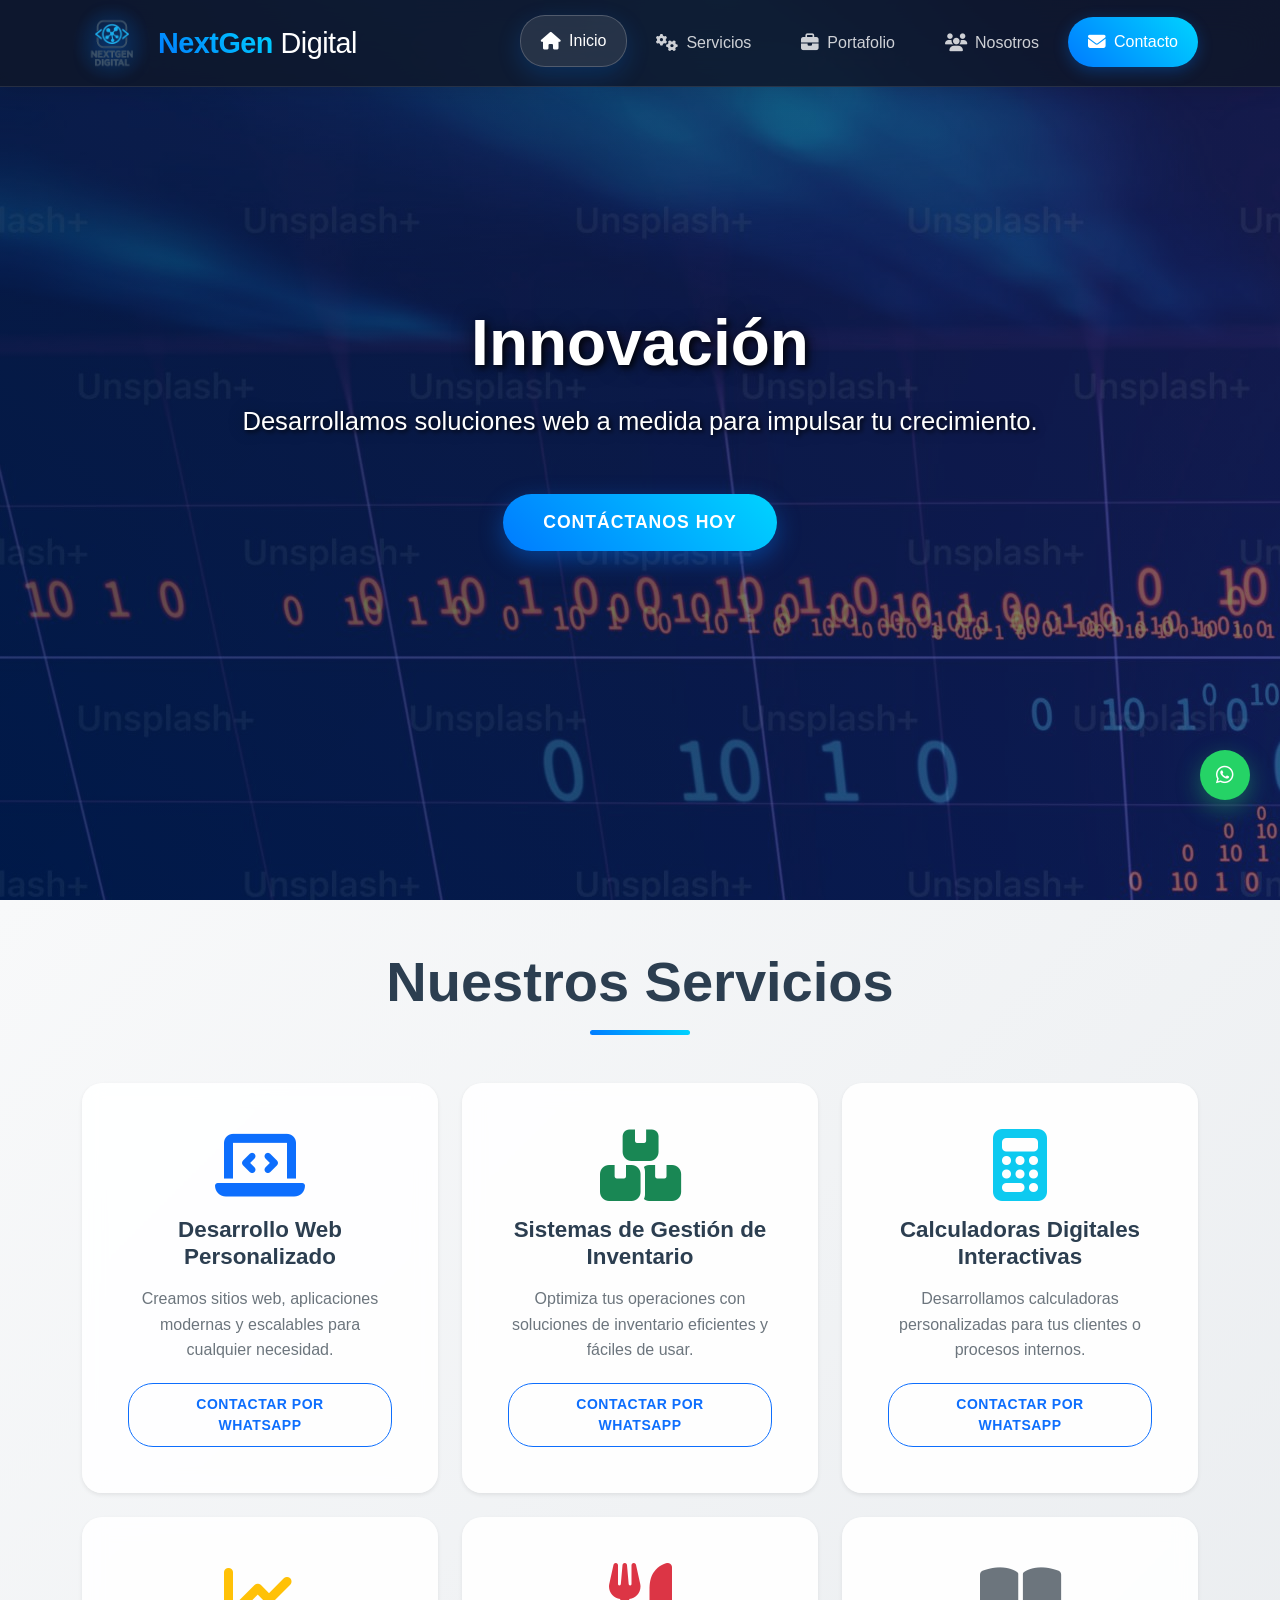
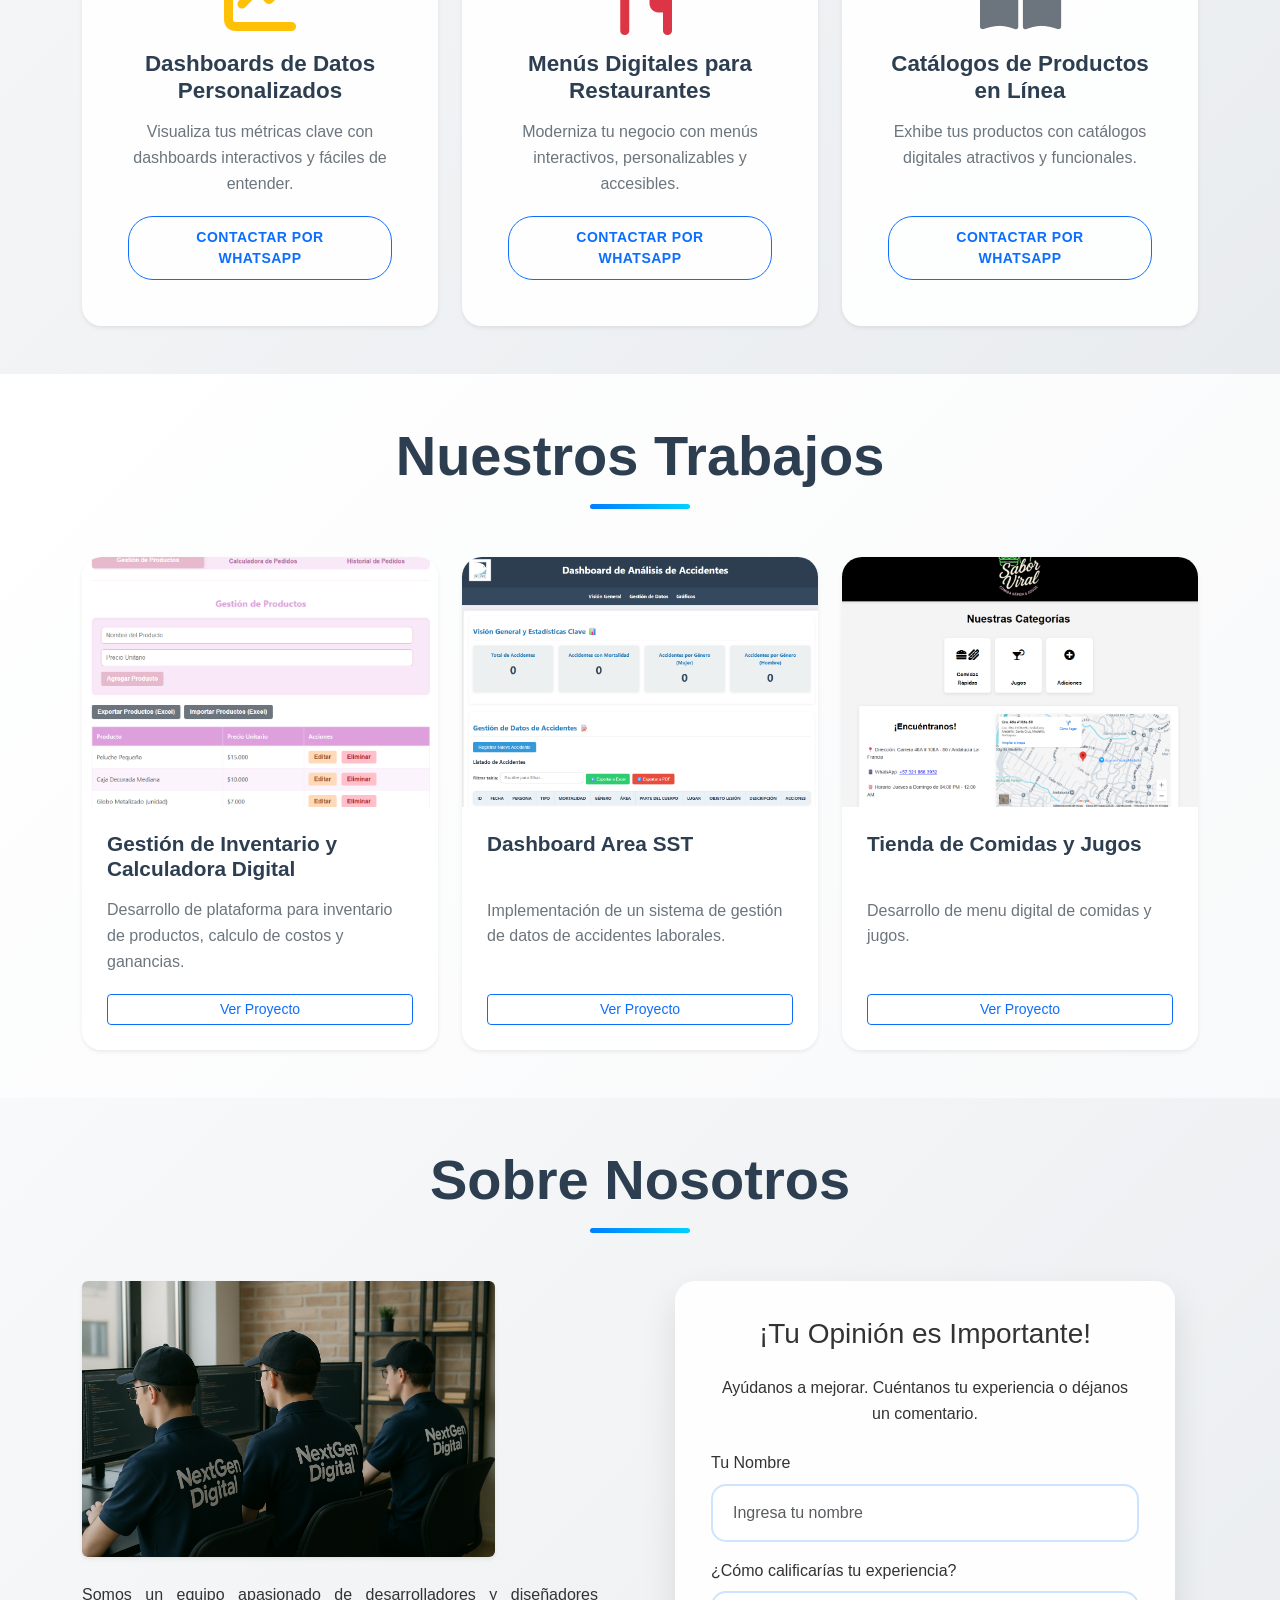
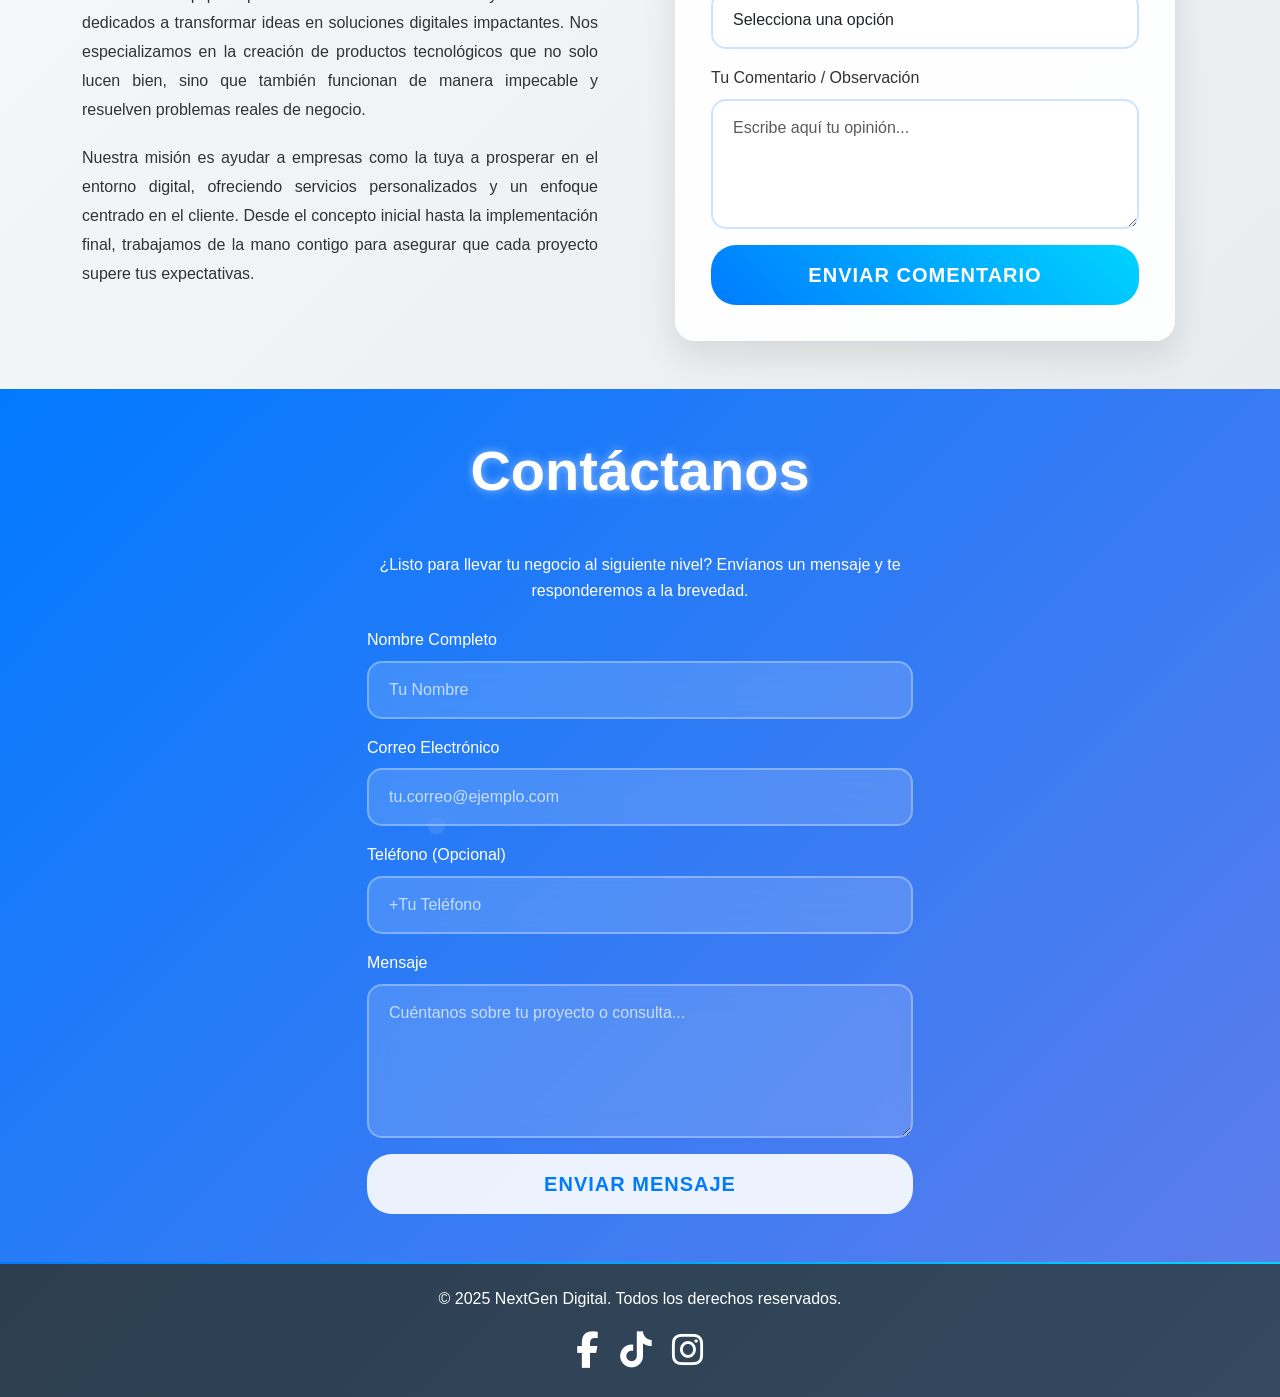
==== index.html @ f769430f "Initial commit: NEXTGEN DIGITAL website" ====
<!DOCTYPE html>
<html lang="es">
<head>
    <meta charset="UTF-8">
    <meta name="viewport" content="width=device-width, initial-scale=1.0">
    <title>NextGen Digital</title>
    <link rel="icon" href="images/favicon.jpg" type="image/png">
    <link href="https://cdn.jsdelivr.net/npm/bootstrap@5.3.3/dist/css/bootstrap.min.css" rel="stylesheet">
    <link rel="stylesheet" href="css/styles.css?v=1.3">
    <link rel="stylesheet" href="css/hero-fix.css">
    <link rel="stylesheet" href="https://cdnjs.cloudflare.com/ajax/libs/font-awesome/6.5.2/css/all.min.css">
</head>
<body>

    <!-- Preloader -->
    <div class="preloader" id="preloader">
        <div class="spinner"></div>
    </div>

    <!-- Botón flotante de WhatsApp -->
    <a href="https://wa.me/573003024889?text=Hola!%20Estoy%20interesado%20en%20adquirir%20un%20servicio." 
       class="whatsapp-float" target="_blank" title="Contáctanos por WhatsApp">
        <i class="fab fa-whatsapp"></i>
    </a>

    <button id="scrollToTopBtn" title="Ir arriba" class="btn btn-primary rounded-circle">
        <i class="fas fa-arrow-up"></i>
    </button>

    <!-- Navbar Mejorado -->
    <nav class="navbar navbar-expand-lg navbar-dark fixed-top" id="mainNavbar">
        <div class="container">
            <!-- Logo y Brand -->
            <a class="navbar-brand d-flex align-items-center" href="index.html">
                <div class="logo-container">
                    <img src="images/logo.png" alt="NextGen Digital" height="60" class="logo-img">
                    <div class="logo-glow"></div>
                </div>
                <span class="brand-text ms-3 d-none d-lg-block">
                    <span class="brand-primary">NextGen</span>
                    <span class="brand-secondary">Digital</span>
                </span>
            </a>

            <!-- Título móvil centrado -->
            <div class="navbar-brand-mobile d-lg-none">
                <span class="brand-text-mobile">
                    <span class="brand-primary">NextGen</span>
                    <span class="brand-secondary">Digital</span>
                </span>
            </div>

            <!-- Botón hamburguesa mejorado -->
            <button class="navbar-toggler custom-toggler" type="button" data-bs-toggle="collapse" data-bs-target="#navbarNav" aria-controls="navbarNav" aria-expanded="false" aria-label="Toggle navigation">
                <span class="toggler-icon top-bar"></span>
                <span class="toggler-icon middle-bar"></span>
                <span class="toggler-icon bottom-bar"></span>
            </button>

            <!-- Menú de navegación -->
            <div class="collapse navbar-collapse" id="navbarNav">
                <ul class="navbar-nav ms-auto">
                    <li class="nav-item">
                        <a class="nav-link nav-item-custom" href="#hero">
                            <i class="fas fa-home nav-icon"></i>
                            <span>Inicio</span>
                        </a>
                    </li>
                    <li class="nav-item">
                        <a class="nav-link nav-item-custom" href="#services">
                            <i class="fas fa-cogs nav-icon"></i>
                            <span>Servicios</span>
                        </a>
                    </li>
                    <li class="nav-item">
                        <a class="nav-link nav-item-custom" href="#portfolio">
                            <i class="fas fa-briefcase nav-icon"></i>
                            <span>Portafolio</span>
                        </a>
                    </li>
                    <li class="nav-item">
                        <a class="nav-link nav-item-custom" href="#about">
                            <i class="fas fa-users nav-icon"></i>
                            <span>Nosotros</span>
                        </a>
                    </li>
                    <li class="nav-item">
                        <a class="nav-link nav-item-custom contact-nav" href="#contact">
                            <i class="fas fa-envelope nav-icon"></i>
                            <span>Contacto</span>
                        </a>
                    </li>
                </ul>
            </div>
        </div>
    </nav>

    <section id="hero" class="hero-section d-flex align-items-center text-center text-white">
        <div class="container">
            <h1 class="display-3 fw-bold animate__animated animate__fadeInDown">Innovación Digital</h1>
            <p class="lead mt-3 animate__animated animate__fadeInUp">Desarrollamos soluciones web a medida para impulsar tu crecimiento.</p>
            <a href="https://wa.me/573003024889?text=Hola!%20Estoy%20interesado%20en%20adquirir%20un%20servicio." class="btn btn-primary btn-lg mt-4 animate__animated animate__zoomIn hero-contact-btn" target="_blank">Contáctanos Hoy</a>
        </div>
    </section>

    <section id="services" class="py-5">
        <div class="container">
            <h2 class="text-center mb-5 display-4 fw-bold">Nuestros Servicios</h2>
            <div class="row row-cols-1 row-cols-md-2 row-cols-lg-3 g-4">
                <div class="col">
                    <div class="card h-100 shadow-sm service-card text-center fade-in-up">
                        <div class="card-body">
                            <div class="service-content">
                                <i class="fas fa-laptop-code fa-4x text-primary mb-3 pulsing-icon"></i>
                                <h5 class="card-title">Desarrollo Web Personalizado</h5>
                                <p class="card-text">Creamos sitios web, aplicaciones modernas y escalables para cualquier necesidad.</p>
                            </div>
                            <a href="https://wa.me/573003024889?text=Hola!%20Estoy%20interesado%20en%20el%20servicio%20de%20Desarrollo%20Web%20Personalizado." class="btn btn-outline-primary btn-sm" target="_blank">Contactar por WhatsApp</a>
                        </div>
                    </div>
                </div>
                <div class="col">
                    <div class="card h-100 shadow-sm service-card text-center fade-in-up">
                        <div class="card-body">
                            <div class="service-content">
                                <i class="fas fa-boxes fa-4x text-success mb-3 pulsing-icon"></i>
                                <h5 class="card-title">Sistemas de Gestión de Inventario</h5>
                                <p class="card-text">Optimiza tus operaciones con soluciones de inventario eficientes y fáciles de usar.</p>
                            </div>
                            <a href="https://wa.me/573003024889?text=Hola!%20Estoy%20interesado%20en%20el%20servicio%20de%20Sistemas%20de%20Gestion%20de%20Inventario." class="btn btn-outline-primary btn-sm" target="_blank">Contactar por WhatsApp</a>
                        </div>
                    </div>
                </div>
                <div class="col">
                    <div class="card h-100 shadow-sm service-card text-center fade-in-up">
                        <div class="card-body">
                            <div class="service-content">
                                <i class="fas fa-calculator fa-4x text-info mb-3 pulsing-icon"></i>
                                <h5 class="card-title">Calculadoras Digitales Interactivas</h5>
                                <p class="card-text">Desarrollamos calculadoras personalizadas para tus clientes o procesos internos.</p>
                            </div>
                            <a href="https://wa.me/573003024889?text=Hola!%20Estoy%20interesado%20en%20el%20servicio%20de%20Calculadoras%20Digitales%20Interactivas." class="btn btn-outline-primary btn-sm" target="_blank">Contactar por WhatsApp</a>
                        </div>
                    </div>
                </div>
                <div class="col">
                    <div class="card h-100 shadow-sm service-card text-center fade-in-up">
                        <div class="card-body">
                            <div class="service-content">
                                <i class="fas fa-chart-line fa-4x text-warning mb-3 pulsing-icon"></i>
                                <h5 class="card-title">Dashboards de Datos Personalizados</h5>
                                <p class="card-text">Visualiza tus métricas clave con dashboards interactivos y fáciles de entender.</p>
                            </div>
                            <a href="https://wa.me/573003024889?text=Hola!%20Estoy%20interesado%20en%20el%20servicio%20de%20Dashboards%20de%20Datos%20Personalizados." class="btn btn-outline-primary btn-sm" target="_blank">Contactar por WhatsApp</a>
                        </div>
                    </div>
                </div>
                <div class="col">
                    <div class="card h-100 shadow-sm service-card text-center fade-in-up">
                        <div class="card-body">
                            <div class="service-content">
                                <i class="fas fa-utensils fa-4x text-danger mb-3 pulsing-icon"></i>
                                <h5 class="card-title">Menús Digitales para Restaurantes</h5>
                                <p class="card-text">Moderniza tu negocio con menús interactivos, personalizables y accesibles.</p>
                            </div>
                            <a href="https://wa.me/573003024889?text=Hola!%20Estoy%20interesado%20en%20el%20servicio%20de%20Menus%20Digitales%20para%20Restaurantes." class="btn btn-outline-primary btn-sm" target="_blank">Contactar por WhatsApp</a>
                        </div>
                    </div>
                </div>
                <div class="col">
                    <div class="card h-100 shadow-sm service-card text-center fade-in-up">
                        <div class="card-body">
                            <div class="service-content">
                                <i class="fas fa-book-open fa-4x text-secondary mb-3 pulsing-icon"></i>
                                <h5 class="card-title">Catálogos de Productos en Línea</h5>
                                <p class="card-text">Exhibe tus productos con catálogos digitales atractivos y funcionales.</p>
                            </div>
                            <a href="https://wa.me/573003024889?text=Hola!%20Estoy%20interesado%20en%20el%20servicio%20de%20Catalogos%20de%20Productos%20en%20Linea." class="btn btn-outline-primary btn-sm" target="_blank">Contactar por WhatsApp</a>
                        </div>
                    </div>
                </div>
            </div>
        </div>
    </section>

    <section id="portfolio" class="bg-light py-5">
        <div class="container">
            <h2 class="text-center mb-5 display-4 fw-bold">Nuestros Trabajos</h2>
            <div class="row row-cols-1 row-cols-md-2 row-cols-lg-3 g-4">
                <div class="col">
                    <div class="card portfolio-item shadow-sm fade-in-left">
                        <img src="images/portfolio-1.png" class="card-img-top" alt="Proyecto de Desarrollo Web">
                        <div class="card-body">
                            <h5 class="card-title">Gestión de Inventario y Calculadora Digital</h5>
                            <p class="card-text">Desarrollo de plataforma para inventario de productos, calculo de costos y ganancias.</p>
                            <a href="https://jhonvega270523.github.io/InventarioLaurel/" class="btn btn-outline-primary btn-sm" target="_blank">Ver Proyecto</a>
                        </div>
                    </div>
                </div>
                <div class="col">
                    <div class="card portfolio-item shadow-sm fade-in-up">
                        <img src="images/portfolio-2.png" class="card-img-top" alt="Sistema de Inventario">
                        <div class="card-body">
                            <h5 class="card-title">Dashboard Area SST</h5>
                            <p class="card-text">Implementación de un sistema de gestión de datos de accidentes laborales.</p>
                            <a href="https://jhonvega270523.github.io/DashboardSST/" class="btn btn-outline-primary btn-sm" target="_blank">Ver Proyecto</a>
                        </div>
                    </div>
                </div>
                <div class="col">
                    <div class="card portfolio-item shadow-sm fade-in-right">
                        <img src="images/portfolio-3.png" class="card-img-top" alt="Dashboard de Ventas">
                        <div class="card-body">
                            <h5 class="card-title">Tienda de Comidas y Jugos</h5>
                            <p class="card-text">Desarrollo de menu digital de comidas y jugos.</p>
                            <a href="https://jhonvega270523.github.io/SaborViral/" class="btn btn-outline-primary btn-sm" target="_blank">Ver Proyecto</a>
                        </div>
                    </div>
                </div>
            </div>
        </div>
    </section>

    <section id="about" class="py-5">
        <div class="container">
            <h2 class="text-center mb-5 display-4 fw-bold">Sobre Nosotros</h2>
            <div class="row">
                <div class="col-lg-6 mb-4 mb-lg-0">
                    <div class="about-content-wrapper text-center text-lg-start fade-in-left">
                        <img src="images/about-us.png" class="img-fluid rounded shadow-sm mb-4 about-image hover-scale" alt="Equipo de trabajo">
                        <p class="text-justify">Somos un equipo apasionado de desarrolladores y diseñadores dedicados a transformar ideas en soluciones digitales impactantes. Nos especializamos en la creación de productos tecnológicos que no solo lucen bien, sino que también funcionan de manera impecable y resuelven problemas reales de negocio.</p>
                        <p class="text-justify">Nuestra misión es ayudar a empresas como la tuya a prosperar en el entorno digital, ofreciendo servicios personalizados y un enfoque centrado en el cliente. Desde el concepto inicial hasta la implementación final, trabajamos de la mano contigo para asegurar que cada proyecto supere tus expectativas.</p>
                    </div>
                </div>

                <div class="col-lg-6">
                    <div class="comment-form-wrapper fade-in-right">
                        <h3 class="text-center mb-4">¡Tu Opinión es Importante!</h3>
                        <p class="text-center mb-4">Ayúdanos a mejorar. Cuéntanos tu experiencia o déjanos un comentario.</p>
                        <form action="https://formspree.io/f/xdkdnjza" method="POST" class="comment-form-about">
                            <div class="mb-3">
                                <label for="name-comment" class="form-label">Tu Nombre</label>
                                <input type="text" class="form-control" id="name-comment" name="Nombre" placeholder="Ingresa tu nombre" required>
                            </div>
                            <div class="mb-3">
                                <label for="rating" class="form-label">¿Cómo calificarías tu experiencia?</label>
                                <select class="form-select" id="rating" name="Calificación" required>
                                    <option value="">Selecciona una opción</option>
                                    <option value="Excelente">Excelente</option>
                                    <option value="Regular">Regular</option>
                                    <option value="Malo">Malo</option>
                                </select>
                            </div>
                            <div class="mb-3">
                                <label for="comment" class="form-label">Tu Comentario / Observación</label>
                                <textarea class="form-control" id="comment" name="Comentario" rows="4" placeholder="Escribe aquí tu opinión..." required></textarea>
                            </div>
                            <div class="d-grid gap-2">
                                <button type="submit" class="btn btn-primary btn-lg">Enviar Comentario</button>
                            </div>
                        </form>
                    </div>
                </div>
            </div>
        </div>
    </section>

    <section id="contact" class="py-5 bg-primary text-white">
        <div class="container">
            <h1 class="text-center mb-5 display-4 fw-bold animated-contact-title">Contáctanos</h1>
            <div class="row justify-content-center">
                <div class="col-md-8 col-lg-6">
                    <p class="text-center mb-4">¿Listo para llevar tu negocio al siguiente nivel? Envíanos un mensaje y te responderemos a la brevedad.</p>
                    <form action="https://formspree.io/f/xdkdnjza" method="POST">
                        <div class="mb-3">
                            <label for="name" class="form-label">Nombre Completo</label>
                            <input type="text" class="form-control" id="name" name="name" placeholder="Tu Nombre" required>
                        </div>
                        <div class="mb-3">
                            <label for="email" class="form-label">Correo Electrónico</label>
                            <input type="email" class="form-control" id="email" name="email" placeholder="tu.correo@ejemplo.com" required>
                        </div>
                        <div class="mb-3">
                            <label for="phone" class="form-label">Teléfono (Opcional)</label>
                            <input type="tel" class="form-control" id="phone" name="phone" placeholder="+Tu Teléfono">
                        </div>
                        <div class="mb-3">
                            <label for="message" class="form-label">Mensaje</label>
                            <textarea class="form-control" id="message" name="message" rows="5" placeholder="Cuéntanos sobre tu proyecto o consulta..." required></textarea>
                        </div>
                        <input type="hidden" name="_next" value="http://127.0.0.1:5500/EMPRESA/index.html?reset=true">
                        <div class="d-grid gap-2">
                            <button type="submit" class="btn btn-light btn-lg">Enviar Mensaje</button>
                        </div>
                    </form>
                </div>
            </div>
        </div>
    </section>

    <footer class="bg-dark text-white py-4">
        <div class="container text-center">
            <p>&copy; 2025 NextGen Digital. Todos los derechos reservados.</p>
            <div class="social-icons mt-3">
                <a href="index.html" class="text-white mx-2"><i class="fab fa-facebook-f fa-lg"></i></a>
                <a href="index.html" class="text-white mx-2"><i class="fab fa-tiktok fa-lg"></i></a>
                <a href="index.html" class="text-white mx-2"><i class="fab fa-instagram fa-lg"></i></a>
            </div>
        </div>
    </footer>

    <script src="https://cdn.jsdelivr.net/npm/bootstrap@5.3.3/dist/js/bootstrap.bundle.min.js"></script>
    <script src="js/script.js"></script>
    <script src="js/hero-fix.js"></script>
</body>
</html>
---- css/styles.css ----
/* ===== RESET Y CONFIGURACIÓN BASE ===== */
* {
    margin: 0;
    padding: 0;
    box-sizing: border-box;
}

body {
    font-family: 'Segoe UI', Roboto, 'Helvetica Neue', Arial, sans-serif;
    line-height: 1.6;
    color: #333;
    overflow-x: hidden;
    background: linear-gradient(135deg, #667eea 0%, #764ba2 100%);
    min-height: 100vh;
}

html {
    scroll-padding-top: 90px;
    scroll-behavior: smooth;
}

/* ===== PRELOADER ===== */
.preloader {
    position: fixed;
    top: 0;
    left: 0;
    width: 100%;
    height: 100%;
    background: #ffffff;
    display: flex;
    justify-content: center;
    align-items: center;
    z-index: 9999;
    transition: opacity 0.5s ease-out;
}

.preloader.hidden {
    opacity: 0;
    pointer-events: none;
}

.spinner {
    width: 50px;
    height: 50px;
    border: 3px solid rgba(0, 123, 255, 0.3);
    border-top: 3px solid #007bff;
    border-radius: 50%;
    animation: spin 1s linear infinite;
}

@keyframes spin {
    0% { transform: rotate(0deg); }
    100% { transform: rotate(360deg); }
}

/* ===== NAVBAR MEJORADO Y MODERNO ===== */
#mainNavbar {
    background: rgba(15, 23, 42, 0.85) !important;
    backdrop-filter: blur(20px);
    border-bottom: 1px solid rgba(255, 255, 255, 0.1);
    transition: all 0.4s cubic-bezier(0.4, 0, 0.2, 1);
    min-height: 80px;
    padding: 0.5rem 0;
    box-shadow: 0 4px 20px rgba(0, 0, 0, 0.1);
}

#mainNavbar.navbar-scrolled {
    background: rgba(15, 23, 42, 0.95) !important;
    box-shadow: 0 8px 32px rgba(0, 0, 0, 0.2);
    backdrop-filter: blur(25px);
}

/* Logo Container */
.logo-container {
    position: relative;
    display: inline-block;
}

.logo-img {
    position: relative;
    z-index: 2;
    transition: all 0.3s ease;
    filter: drop-shadow(0 0 10px rgba(0, 123, 255, 0.3));
}

.logo-glow {
    position: absolute;
    top: 50%;
    left: 50%;
    transform: translate(-50%, -50%);
    width: 80px;
    height: 80px;
    background: radial-gradient(circle, rgba(0, 123, 255, 0.2) 0%, transparent 70%);
    border-radius: 50%;
    animation: logo-pulse 3s ease-in-out infinite;
    z-index: 1;
}

@keyframes logo-pulse {
    0%, 100% { 
        transform: translate(-50%, -50%) scale(1);
        opacity: 0.5;
    }
    50% { 
        transform: translate(-50%, -50%) scale(1.2);
        opacity: 0.8;
    }
}

/* Brand Text */
.brand-text {
    font-weight: 700;
    font-size: 1.8rem;
    letter-spacing: -0.5px;
}

.brand-primary {
    background: linear-gradient(45deg, #007bff, #00d4ff);
    -webkit-background-clip: text;
    -webkit-text-fill-color: transparent;
    background-clip: text;
}

.brand-secondary {
    color: #ffffff;
    font-weight: 400;
}

/* Mobile Brand */
.navbar-brand-mobile {
    position: absolute;
    left: 50%;
    top: 50%;
    transform: translate(-50%, -50%);
    z-index: 1;
}

.brand-text-mobile {
    font-weight: 700;
    font-size: 1.5rem;
    letter-spacing: -0.5px;
}

/* Custom Toggler */
.custom-toggler {
    border: none;
    padding: 0;
    width: 30px;
    height: 30px;
    position: relative;
    background: transparent;
    transition: all 0.3s ease;
}

.custom-toggler:focus {
    box-shadow: none;
    outline: none;
}

.toggler-icon {
    display: block;
    width: 100%;
    height: 3px;
    background: linear-gradient(45deg, #007bff, #00d4ff);
    border-radius: 2px;
    transition: all 0.3s ease;
    position: absolute;
    left: 0;
}

.top-bar {
    top: 0;
}

.middle-bar {
    top: 50%;
    transform: translateY(-50%);
}

.bottom-bar {
    bottom: 0;
}

.custom-toggler[aria-expanded="true"] .top-bar {
    transform: rotate(45deg);
    top: 50%;
}

.custom-toggler[aria-expanded="true"] .middle-bar {
    opacity: 0;
}

.custom-toggler[aria-expanded="true"] .bottom-bar {
    transform: rotate(-45deg);
    bottom: 50%;
}

/* Navigation Items */
.navbar-nav {
    gap: 0.5rem;
}

.nav-item-custom {
    display: flex;
    align-items: center;
    gap: 0.5rem;
    color: rgba(255, 255, 255, 0.8) !important;
    font-weight: 500;
    font-size: 1rem;
    padding: 0.75rem 1.25rem !important;
    border-radius: 25px;
    transition: all 0.3s cubic-bezier(0.4, 0, 0.2, 1);
    position: relative;
    overflow: hidden;
    text-decoration: none;
    border: 1px solid transparent;
}

.nav-item-custom::before {
    content: '';
    position: absolute;
    top: 0;
    left: -100%;
    width: 100%;
    height: 100%;
    background: linear-gradient(90deg, transparent, rgba(255, 255, 255, 0.1), transparent);
    transition: left 0.5s ease;
    border-radius: 25px;
}

.nav-item-custom:hover::before {
    left: 100%;
}

.nav-item-custom:hover,
.nav-item-custom.active {
    color: #ffffff !important;
    background: rgba(255, 255, 255, 0.1);
    border-color: rgba(255, 255, 255, 0.2);
    transform: translateY(-2px);
    box-shadow: 0 8px 25px rgba(0, 123, 255, 0.2);
}

.nav-icon {
    font-size: 1.1rem;
    transition: all 0.3s ease;
}

.nav-item-custom:hover .nav-icon {
    transform: scale(1.1);
    color: #00d4ff;
}

/* Contact Nav Special */
.contact-nav {
    background: linear-gradient(45deg, #007bff, #00d4ff);
    color: white !important;
    border: none;
    box-shadow: 0 4px 15px rgba(0, 123, 255, 0.3);
}

.contact-nav:hover {
    background: linear-gradient(45deg, #0056b3, #00b3d4) !important;
    transform: translateY(-3px) !important;
    box-shadow: 0 8px 25px rgba(0, 123, 255, 0.4) !important;
}

.contact-nav .nav-icon {
    color: white;
}

/* ===== HERO SECTION CON IMAGEN DE FONDO ===== */
.hero-section {
    min-height: 100vh;
    background: linear-gradient(135deg, rgba(0, 0, 0, 0.6), rgba(0, 0, 0, 0.4)), 
                url('../images/hero-bg-test.jpg');
    background-size: cover;
    background-position: center;
    background-repeat: no-repeat;
    background-attachment: fixed;
    color: white;
    position: relative;
    padding-top: 56px;
    display: flex;
    align-items: center;
    justify-content: center;
    text-align: center;
    overflow: hidden;
}

.hero-section::before {
    content: '';
    position: absolute;
    top: 0;
    left: 0;
    right: 0;
    bottom: 0;
    background: linear-gradient(45deg, rgba(0, 123, 255, 0.2), rgba(102, 126, 234, 0.2));
    animation: hero-glow 4s ease-in-out infinite alternate;
}

@keyframes hero-glow {
    0% { opacity: 0.2; }
    100% { opacity: 0.5; }
}

.hero-section .container {
    position: relative;
    z-index: 2;
    max-width: 900px;
    margin: 0 auto;
    padding: 0 2rem;
}

.hero-section h1 {
    font-size: 4rem;
    font-weight: 800;
    margin-bottom: 20px;
    text-shadow: 3px 3px 6px rgba(0, 0, 0, 0.8), 0 0 20px rgba(0, 0, 0, 0.5);
    animation: fadeInUp 1s ease-out;
    line-height: 1.2;
}

.hero-section p.lead {
    font-size: 1.6rem;
    max-width: 800px;
    margin: 0 auto 30px auto;
    text-shadow: 2px 2px 4px rgba(0, 0, 0, 0.8), 0 0 15px rgba(0, 0, 0, 0.4);
    animation: fadeInUp 1s ease-out 0.3s both;
    line-height: 1.5;
}

.hero-contact-btn {
    background: linear-gradient(45deg, #007bff, #00d4ff);
    border: none;
    padding: 15px 40px;
    border-radius: 50px;
    font-weight: 600;
    font-size: 1.1rem;
    text-transform: uppercase;
    letter-spacing: 1px;
    box-shadow: 0 8px 25px rgba(0, 123, 255, 0.4);
    transition: all 0.3s cubic-bezier(0.4, 0, 0.2, 1);
    animation: fadeInUp 1s ease-out 0.6s both;
}

.hero-contact-btn:hover {
    transform: translateY(-3px) scale(1.05);
    box-shadow: 0 15px 35px rgba(0, 123, 255, 0.6);
    background: linear-gradient(45deg, #0056b3, #00b3d4);
}

/* ===== ANIMACIONES DE ENTRADA ===== */
@keyframes fadeInUp {
    from {
        opacity: 0;
        transform: translateY(30px);
    }
    to {
        opacity: 1;
        transform: translateY(0);
    }
}

@keyframes fadeInLeft {
    from {
        opacity: 0;
        transform: translateX(-30px);
    }
    to {
        opacity: 1;
        transform: translateX(0);
    }
}

@keyframes fadeInRight {
    from {
        opacity: 0;
        transform: translateX(30px);
    }
    to {
        opacity: 1;
        transform: translateX(0);
    }
}

/* ===== SECTIONS GENERICAS MEJORADAS ===== */
section {
    padding: 100px 0;
    position: relative;
}

section:nth-child(even) {
    background: linear-gradient(135deg, #f8f9fa 0%, #e9ecef 100%);
}

section:nth-child(odd) {
    background: linear-gradient(135deg, #ffffff 0%, #f8f9fa 100%);
}

h2 {
    font-size: 3rem;
    font-weight: 800;
    position: relative;
    padding-bottom: 20px;
    margin-bottom: 60px;
    color: #2c3e50;
    text-align: center;
}

h2::after {
    content: '';
    position: absolute;
    left: 50%;
    bottom: 0;
    transform: translateX(-50%);
    width: 100px;
    height: 5px;
    background: linear-gradient(45deg, #007bff, #00d4ff);
    border-radius: 3px;
    animation: line-expand 2s ease-in-out infinite alternate;
}

@keyframes line-expand {
    0% { width: 50px; opacity: 0.7; }
    100% { width: 150px; opacity: 1; }
}

/* ===== SERVICIOS CON GLASSMORPHISM ===== */
.service-card {
    border: none;
    border-radius: 20px;
    background: rgba(255, 255, 255, 0.9);
    backdrop-filter: blur(10px);
    box-shadow: 0 8px 32px rgba(0, 0, 0, 0.1);
    transition: all 0.4s cubic-bezier(0.4, 0, 0.2, 1);
    cursor: pointer;
    padding: 30px;
    display: flex;
    flex-direction: column;
    justify-content: space-between;
    align-items: center;
    height: 100%;
    min-height: 380px;
    text-align: center;
    position: relative;
    overflow: hidden;
}

.service-card::before {
    content: '';
    position: absolute;
    top: 0;
    left: -100%;
    width: 100%;
    height: 100%;
    background: linear-gradient(90deg, transparent, rgba(255, 255, 255, 0.4), transparent);
    transition: left 0.6s ease;
}

.service-card:hover::before {
    left: 100%;
}

.service-card:hover {
    transform: translateY(-15px) scale(1.02);
    box-shadow: 0 20px 40px rgba(0, 0, 0, 0.15);
    background: rgba(255, 255, 255, 0.95);
}

.service-card i {
    font-size: 4.5rem;
    margin-bottom: 25px;
    transition: all 0.3s ease;
    position: relative;
    z-index: 1;
}

.service-card:hover i {
    transform: scale(1.1) rotate(5deg);
}

.service-card .pulsing-icon {
    animation: pulse-glow 2s infinite ease-in-out;
}

@keyframes pulse-glow {
    0% {
        transform: scale(1);
        filter: drop-shadow(0 0 5px currentColor);
    }
    50% {
        transform: scale(1.05);
        filter: drop-shadow(0 0 20px currentColor);
    }
    100% {
        transform: scale(1);
        filter: drop-shadow(0 0 5px currentColor);
    }
}

.service-card .card-title {
    font-size: 1.4rem;
    font-weight: 700;
    margin-bottom: 15px;
    color: #2c3e50;
}

.service-card .card-text {
    color: #6c757d;
    line-height: 1.6;
    margin-bottom: 20px;
}

.service-card .card-body {
    display: flex;
    flex-direction: column;
    height: 100%;
    justify-content: space-between;
}

.service-content {
    flex-grow: 1;
    display: flex;
    flex-direction: column;
    justify-content: flex-start;
}

.service-card .btn {
    border-radius: 25px;
    padding: 10px 25px;
    font-weight: 600;
    text-transform: uppercase;
    letter-spacing: 0.5px;
    transition: all 0.3s ease;
    position: relative;
    overflow: hidden;
    margin-top: auto;
    align-self: center;
    width: fit-content;
}

.service-card .btn::before {
    content: '';
    position: absolute;
    top: 0;
    left: -100%;
    width: 100%;
    height: 100%;
    background: linear-gradient(90deg, transparent, rgba(255, 255, 255, 0.3), transparent);
    transition: left 0.5s ease;
}

.service-card .btn:hover::before {
    left: 100%;
}

/* ===== PORTFOLIO MEJORADO ===== */
.portfolio-item {
    border: none;
    border-radius: 20px;
    overflow: hidden;
    background: rgba(255, 255, 255, 0.9);
    backdrop-filter: blur(10px);
    box-shadow: 0 8px 32px rgba(0, 0, 0, 0.1);
    transition: all 0.4s cubic-bezier(0.4, 0, 0.2, 1);
    display: flex;
    flex-direction: column;
    justify-content: space-between;
    height: 100%;
    min-height: 450px;
    position: relative;
}

.portfolio-item:hover {
    transform: translateY(-10px) scale(1.02);
    box-shadow: 0 20px 40px rgba(0, 0, 0, 0.15);
}

.portfolio-item img {
    width: 100%;
    height: 250px;
    object-fit: cover;
    transition: all 0.4s ease;
}

.portfolio-item:hover img {
    transform: scale(1.1);
}

.portfolio-item .card-body {
    padding: 25px;
    flex-grow: 1;
    display: flex;
    flex-direction: column;
    justify-content: space-between;
    background: rgba(255, 255, 255, 0.95);
}

.portfolio-item .card-title {
    font-size: 1.3rem;
    font-weight: 700;
    color: #2c3e50;
    margin-bottom: 15px;
}

.portfolio-item .card-text {
    color: #6c757d;
    line-height: 1.6;
    margin-bottom: 20px;
}

/* ===== ABOUT SECTION MEJORADA ===== */
.about-content-wrapper {
    display: flex;
    flex-direction: column;
    align-items: flex-start;
    height: 100%;
    padding-right: 30px;
}

.about-image {
    max-width: 80%;
    height: auto;
    margin-bottom: 30px;
    border-radius: 20px;
    box-shadow: 0 15px 35px rgba(0, 0, 0, 0.1);
    transition: all 0.3s ease;
}

.about-image:hover {
    transform: scale(1.05);
    box-shadow: 0 20px 40px rgba(0, 0, 0, 0.15);
}

.about-content-wrapper p {
    text-align: justify;
    margin-bottom: 20px;
    line-height: 1.8;
}

.comment-form-wrapper {
    background: rgba(255, 255, 255, 0.9);
    backdrop-filter: blur(15px);
    padding: 35px;
    border-radius: 20px;
    box-shadow: 0 15px 35px rgba(0, 0, 0, 0.1);
    height: 100%;
    max-width: 500px;
    margin-left: auto;
    margin-right: auto;
    border: 1px solid rgba(255, 255, 255, 0.2);
}

.comment-form-about .form-control,
.comment-form-about .form-select {
    border: 2px solid rgba(0, 123, 255, 0.2);
    border-radius: 15px;
    padding: 15px 20px;
    background: rgba(255, 255, 255, 0.8);
    transition: all 0.3s ease;
}

.comment-form-about .form-control:focus,
.comment-form-about .form-select:focus {
    border-color: #007bff;
    box-shadow: 0 0 0 0.25rem rgba(0, 123, 255, 0.25);
    background: rgba(255, 255, 255, 0.95);
    transform: translateY(-2px);
}

.comment-form-about .btn-primary {
    background: linear-gradient(45deg, #007bff, #00d4ff);
    border: none;
    border-radius: 25px;
    padding: 15px 30px;
    font-weight: 600;
    text-transform: uppercase;
    letter-spacing: 1px;
    transition: all 0.3s ease;
}

.comment-form-about .btn-primary:hover {
    transform: translateY(-3px);
    box-shadow: 0 10px 25px rgba(0, 123, 255, 0.4);
}

/* ===== CONTACT SECTION MEJORADA ===== */
#contact {
    background: linear-gradient(135deg, rgba(0, 123, 255, 0.9), rgba(102, 126, 234, 0.9)), 
                url('../images/contact-bg.jpg') no-repeat center center/cover;
    color: white;
    position: relative;
    overflow: hidden;
}

#contact::before {
    content: '';
    position: absolute;
    top: 0;
    left: 0;
    right: 0;
    bottom: 0;
    background: url('data:image/svg+xml,<svg xmlns="http://www.w3.org/2000/svg" viewBox="0 0 100 100"><defs><pattern id="grain" width="100" height="100" patternUnits="userSpaceOnUse"><circle cx="50" cy="50" r="1" fill="white" opacity="0.1"/></pattern></defs><rect width="100" height="100" fill="url(%23grain)"/></svg>');
    animation: float 20s ease-in-out infinite;
}

@keyframes float {
    0%, 100% { transform: translateY(0px); }
    50% { transform: translateY(-20px); }
}

#contact .animated-contact-title {
    animation: glow-text 2s ease-in-out infinite alternate;
    text-shadow: 0 0 10px rgba(255, 255, 255, 0.5);
}

@keyframes glow-text {
    0% { text-shadow: 0 0 10px rgba(255, 255, 255, 0.5); }
    100% { text-shadow: 0 0 20px rgba(255, 255, 255, 0.8), 0 0 30px rgba(255, 255, 255, 0.6); }
}

#contact .form-control {
    background: rgba(255, 255, 255, 0.15);
    border: 2px solid rgba(255, 255, 255, 0.3);
    border-radius: 15px;
    color: white;
    padding: 15px 20px;
    backdrop-filter: blur(10px);
    transition: all 0.3s ease;
}

#contact .form-control::placeholder {
    color: rgba(255, 255, 255, 0.7);
}

#contact .form-control:focus {
    background: rgba(255, 255, 255, 0.25);
    border-color: white;
    box-shadow: 0 0 0 0.25rem rgba(255, 255, 255, 0.25);
    transform: translateY(-2px);
}

#contact .btn-light {
    background: rgba(255, 255, 255, 0.9);
    border: none;
    border-radius: 25px;
    padding: 15px 30px;
    font-weight: 600;
    text-transform: uppercase;
    letter-spacing: 1px;
    color: #007bff;
    transition: all 0.3s ease;
}

#contact .btn-light:hover {
    background: white;
    transform: translateY(-3px);
    box-shadow: 0 10px 25px rgba(255, 255, 255, 0.3);
}

/* ===== FOOTER MEJORADO ===== */
footer {
    background: linear-gradient(135deg, #2c3e50 0%, #34495e 100%) !important;
    color: #ffffff !important;
    position: relative;
    overflow: hidden;
}

footer::before {
    content: '';
    position: absolute;
    top: 0;
    left: 0;
    right: 0;
    height: 2px;
    background: linear-gradient(45deg, #007bff, #00d4ff);
}

.social-icons a {
    color: #ffffff;
    font-size: 1.8rem;
    margin: 0 15px;
    transition: all 0.3s ease;
    display: inline-block;
}

.social-icons a:hover {
    color: #007bff;
    transform: translateY(-3px) scale(1.2);
    text-shadow: 0 5px 15px rgba(0, 123, 255, 0.5);
}

/* ===== SCROLL TO TOP MEJORADO ===== */
#scrollToTopBtn {
    display: none;
    position: fixed;
    bottom: 30px;
    right: 30px;
    z-index: 1000;
    font-size: 20px;
    border: none;
    outline: none;
    background: linear-gradient(45deg, #007bff, #00d4ff);
    color: white;
    cursor: pointer;
    width: 50px;
    height: 50px;
    border-radius: 50%;
    transition: all 0.3s cubic-bezier(0.4, 0, 0.2, 1);
    box-shadow: 0 8px 25px rgba(0, 123, 255, 0.4);
    backdrop-filter: blur(10px);
    display: flex;
    align-items: center;
    justify-content: center;
}

#scrollToTopBtn:hover {
    transform: translateY(-5px) scale(1.1);
    box-shadow: 0 15px 35px rgba(0, 123, 255, 0.6);
}

/* ===== SCROLLBAR PERSONALIZADA ===== */
::-webkit-scrollbar {
    width: 12px;
    height: 12px;
}

::-webkit-scrollbar-track {
    background: rgba(241, 241, 241, 0.8);
    border-radius: 10px;
}

::-webkit-scrollbar-thumb {
    background: linear-gradient(45deg, #007bff, #00d4ff);
    border-radius: 10px;
    border: 3px solid rgba(241, 241, 241, 0.8);
}

::-webkit-scrollbar-thumb:hover {
    background: linear-gradient(45deg, #0056b3, #00b3d4);
}

/* ===== WHATSAPP FLOATING BUTTON ===== */
.whatsapp-float {
    position: fixed;
    bottom: 100px;
    right: 30px;
    z-index: 1000;
    background: #25d366;
    color: white;
    border-radius: 50%;
    width: 50px;
    height: 50px;
    display: flex;
    align-items: center;
    justify-content: center;
    font-size: 20px;
    box-shadow: 0 8px 25px rgba(37, 211, 102, 0.4);
    transition: all 0.3s cubic-bezier(0.4, 0, 0.2, 1);
    animation: whatsapp-pulse 2s infinite;
    text-decoration: none;
}

.whatsapp-float:hover {
    transform: translateY(-5px) scale(1.1);
    box-shadow: 0 15px 35px rgba(37, 211, 102, 0.6);
    color: white;
    text-decoration: none;
}

@keyframes whatsapp-pulse {
    0% {
        box-shadow: 0 8px 25px rgba(37, 211, 102, 0.4);
    }
    50% {
        box-shadow: 0 8px 25px rgba(37, 211, 102, 0.6), 0 0 0 10px rgba(37, 211, 102, 0.1);
    }
    100% {
        box-shadow: 0 8px 25px rgba(37, 211, 102, 0.4);
    }
}

/* ===== MEDIA QUERIES MEJORADAS ===== */
@media (max-width: 991.98px) {
    #mainNavbar .container {
        display: flex;
        justify-content: space-between;
        align-items: center;
        width: 100%;
        padding-left: 15px;
        padding-right: 15px;
        position: relative;
        min-height: 80px;
    }

    .navbar-brand {
        margin-right: 0 !important;
        order: 1;
        z-index: 10;
    }

    .navbar-brand-mobile {
        display: block;
        position: absolute;
        left: 50%;
        transform: translate(-50%, -50%);
        top: 50%;
        font-size: 1.8rem;
        font-weight: bold;
        max-width: calc(100% - 140px);
        white-space: normal;
        overflow: visible;
        padding: 0 5px;
        text-align: center;
        z-index: 1;
    }

    .custom-toggler {
        margin-left: 0 !important;
        order: 3;
        z-index: 10;
    }

    .brand-text {
        display: none !important;
    }

    .navbar-collapse {
        position: absolute;
        top: 100%;
        left: 0;
        width: 100%;
        background: rgba(15, 23, 42, 0.95);
        backdrop-filter: blur(20px);
        z-index: 999;
        border-radius: 0 0 20px 20px;
        border-top: 1px solid rgba(255, 255, 255, 0.1);
        box-shadow: 0 8px 32px rgba(0, 0, 0, 0.2);
    }

    .navbar-nav {
        flex-direction: column;
        align-items: center;
        padding: 20px 0;
        gap: 0.25rem;
    }

    .navbar-nav .nav-item {
        width: 100%;
        text-align: center;
        margin: 5px 0;
    }

    .nav-item-custom {
        padding: 12px 20px !important;
        border-radius: 25px;
        margin: 5px 20px;
        justify-content: center;
    }

    .about-image {
        max-width: 90%;
    }

    .about-content-wrapper {
        padding-right: 0;
    }

    .comment-form-wrapper {
        margin-top: 30px;
        max-width: 100%;
        padding: 25px;
    }
}

@media (max-width: 768px) {
    .hero-section {
        background-attachment: scroll;
    }
    
    .hero-section .container {
        padding: 0 1.5rem;
        margin: 0 1rem;
    }
    
    .hero-section h1 {
        font-size: 2.8rem;
    }

    .hero-section p.lead {
        font-size: 1.3rem;
    }

    h2 {
        font-size: 2.5rem;
    }

    .service-card {
        padding: 20px;
        min-height: 320px;
    }

    .service-card i {
        font-size: 3.5rem;
    }

    .portfolio-item {
        min-height: 380px;
    }

    #scrollToTopBtn {
        bottom: 20px;
        right: 20px;
        font-size: 18px;
        width: 45px;
        height: 45px;
    }

    .whatsapp-float {
        bottom: 80px;
        right: 20px;
        width: 45px;
        height: 45px;
        font-size: 18px;
    }

    .brand-text-mobile {
        font-size: 1.3rem;
    }
}

@media (max-width: 576px) {
    .hero-section {
        background-attachment: scroll;
    }
    
    .hero-section .container {
        padding: 0 1rem;
        margin: 0 0.5rem;
    }
    
    .hero-section h1 {
        font-size: 2.2rem;
    }

    .hero-section p.lead {
        font-size: 1.1rem;
    }

    h2 {
        font-size: 2rem;
    }

    section {
        padding: 80px 0;
    }

    .service-card {
        min-height: 300px;
    }

    .portfolio-item {
        min-height: 350px;
    }

    .about-image {
        max-width: 95%;
    }

    .brand-text-mobile {
        font-size: 1.1rem;
    }

    .comment-form-wrapper {
        padding: 20px;
    }

    .nav-item-custom {
        padding: 10px 15px !important;
        font-size: 0.9rem;
    }

    .nav-icon {
        font-size: 1rem;
    }
}

/* ===== UTILIDADES ADICIONALES ===== */
.text-gradient {
    background: linear-gradient(45deg, #007bff, #00d4ff);
    -webkit-background-clip: text;
    -webkit-text-fill-color: transparent;
    background-clip: text;
}

.glass-effect {
    background: rgba(255, 255, 255, 0.1);
    backdrop-filter: blur(10px);
    border: 1px solid rgba(255, 255, 255, 0.2);
}

.shadow-glow {
    box-shadow: 0 0 20px rgba(0, 123, 255, 0.3);
}

/* ===== ANIMACIONES DE ENTRADA PARA ELEMENTOS ===== */
.fade-in-up,
.fade-in-left,
.fade-in-right {
    opacity: 0;
    transform: translateY(30px);
    transition: all 0.8s cubic-bezier(0.4, 0, 0.2, 1);
}

.fade-in-left {
    transform: translateX(-30px);
}

.fade-in-right {
    transform: translateX(30px);
}

.fade-in-up.animate-in,
.fade-in-left.animate-in,
.fade-in-right.animate-in {
    opacity: 1;
    transform: translateY(0) translateX(0);
}

/* ===== HOVER EFFECTS MEJORADOS ===== */
.hover-lift {
    transition: transform 0.3s ease;
}

.hover-lift:hover {
    transform: translateY(-5px);
}

.hover-scale {
    transition: transform 0.3s ease;
}

.hover-scale:hover {
    transform: scale(1.05);
}
---- css/hero-fix.css ----
/* ===== SOLUCIÓN ALTERNATIVA PARA HERO BACKGROUND ===== */

/* Intento 1: Ruta relativa desde CSS */
.hero-section {
    background: linear-gradient(135deg, rgba(0, 0, 0, 0.6), rgba(0, 0, 0, 0.4)), 
                url('../images/hero-bg.jpg') !important;
}

/* Intento 2: Ruta absoluta */
.hero-section-alt1 {
    background: linear-gradient(135deg, rgba(0, 0, 0, 0.6), rgba(0, 0, 0, 0.4)), 
                url('/images/hero-bg.jpg') !important;
}

/* Intento 3: Ruta desde raíz */
.hero-section-alt2 {
    background: linear-gradient(135deg, rgba(0, 0, 0, 0.6), rgba(0, 0, 0, 0.4)), 
                url('./images/hero-bg.jpg') !important;
}

/* Intento 4: Ruta directa */
.hero-section-alt3 {
    background: linear-gradient(135deg, rgba(0, 0, 0, 0.6), rgba(0, 0, 0, 0.4)), 
                url('images/hero-bg.jpg') !important;
}

/* Fallback con imagen base64 (temporal) */
.hero-section-fallback {
    background: linear-gradient(135deg, rgba(0, 0, 0, 0.6), rgba(0, 0, 0, 0.4)), 
                linear-gradient(45deg, #667eea, #764ba2) !important;
}
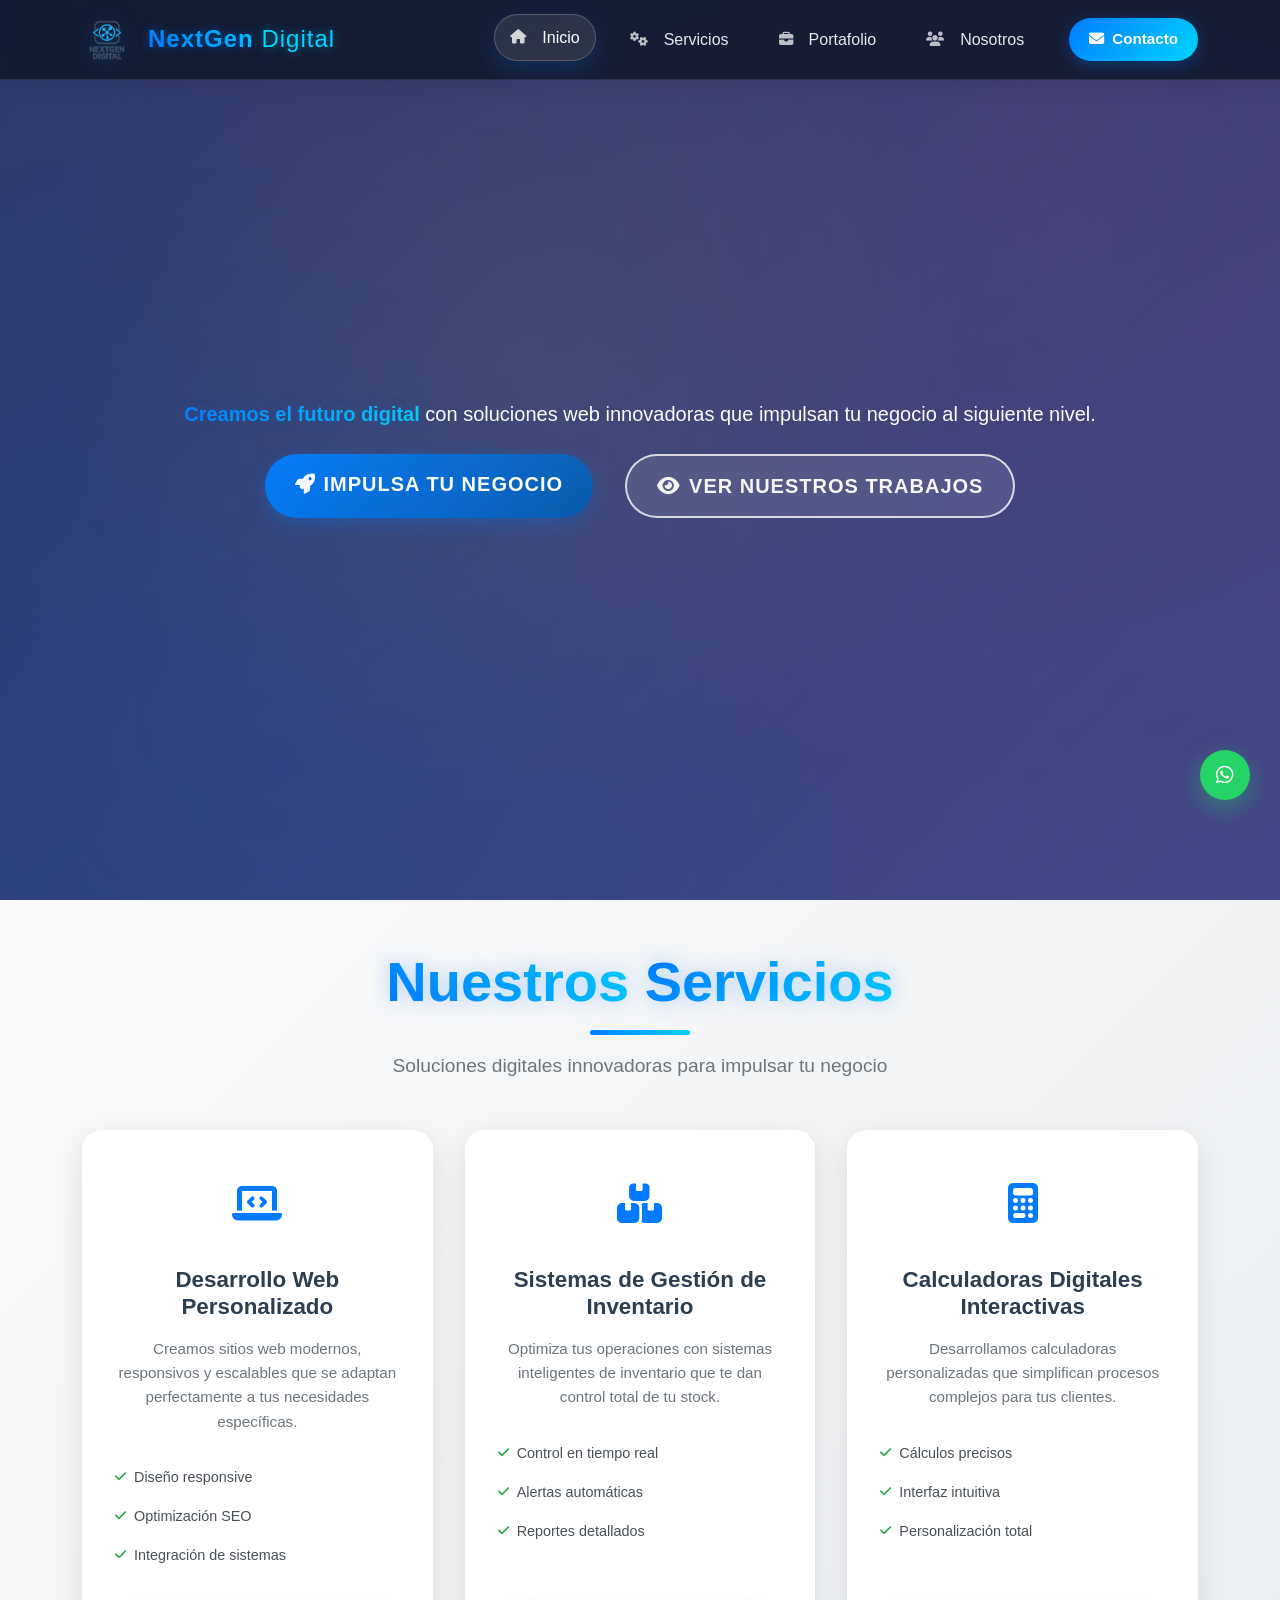
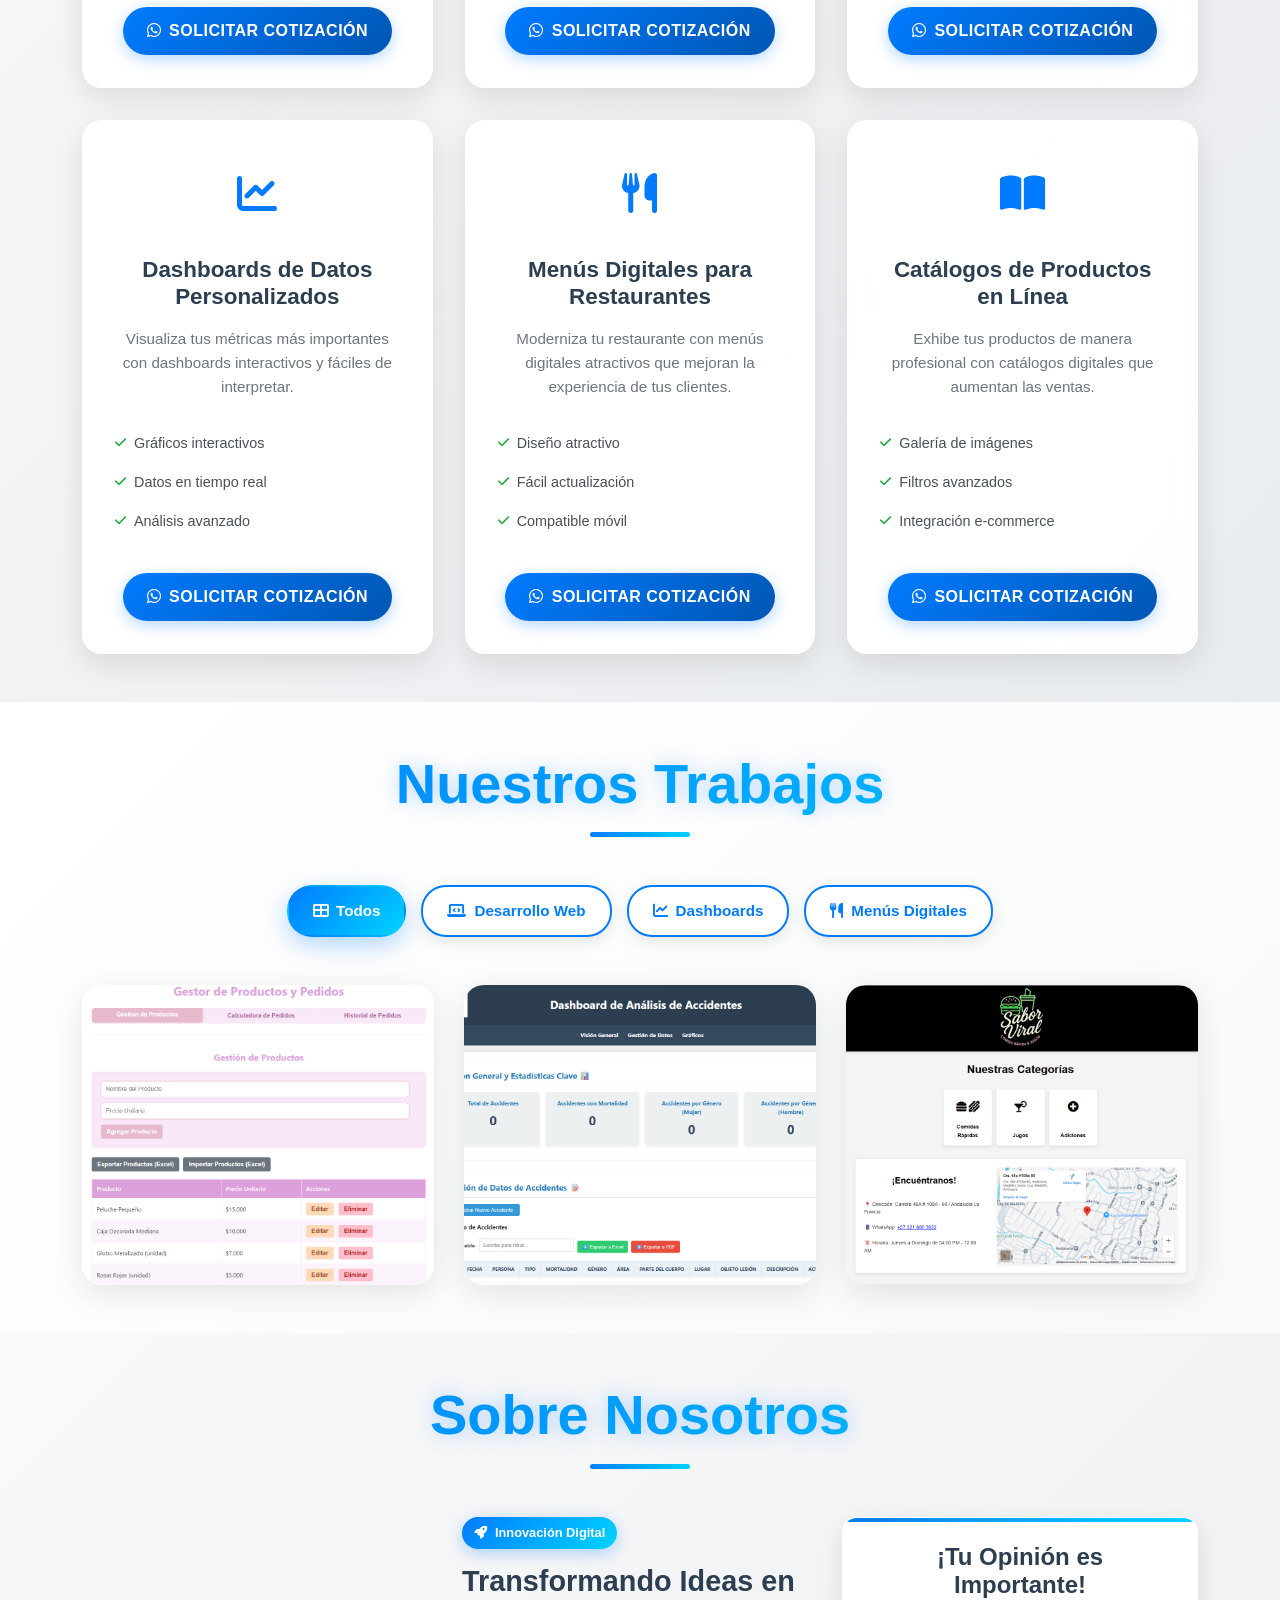
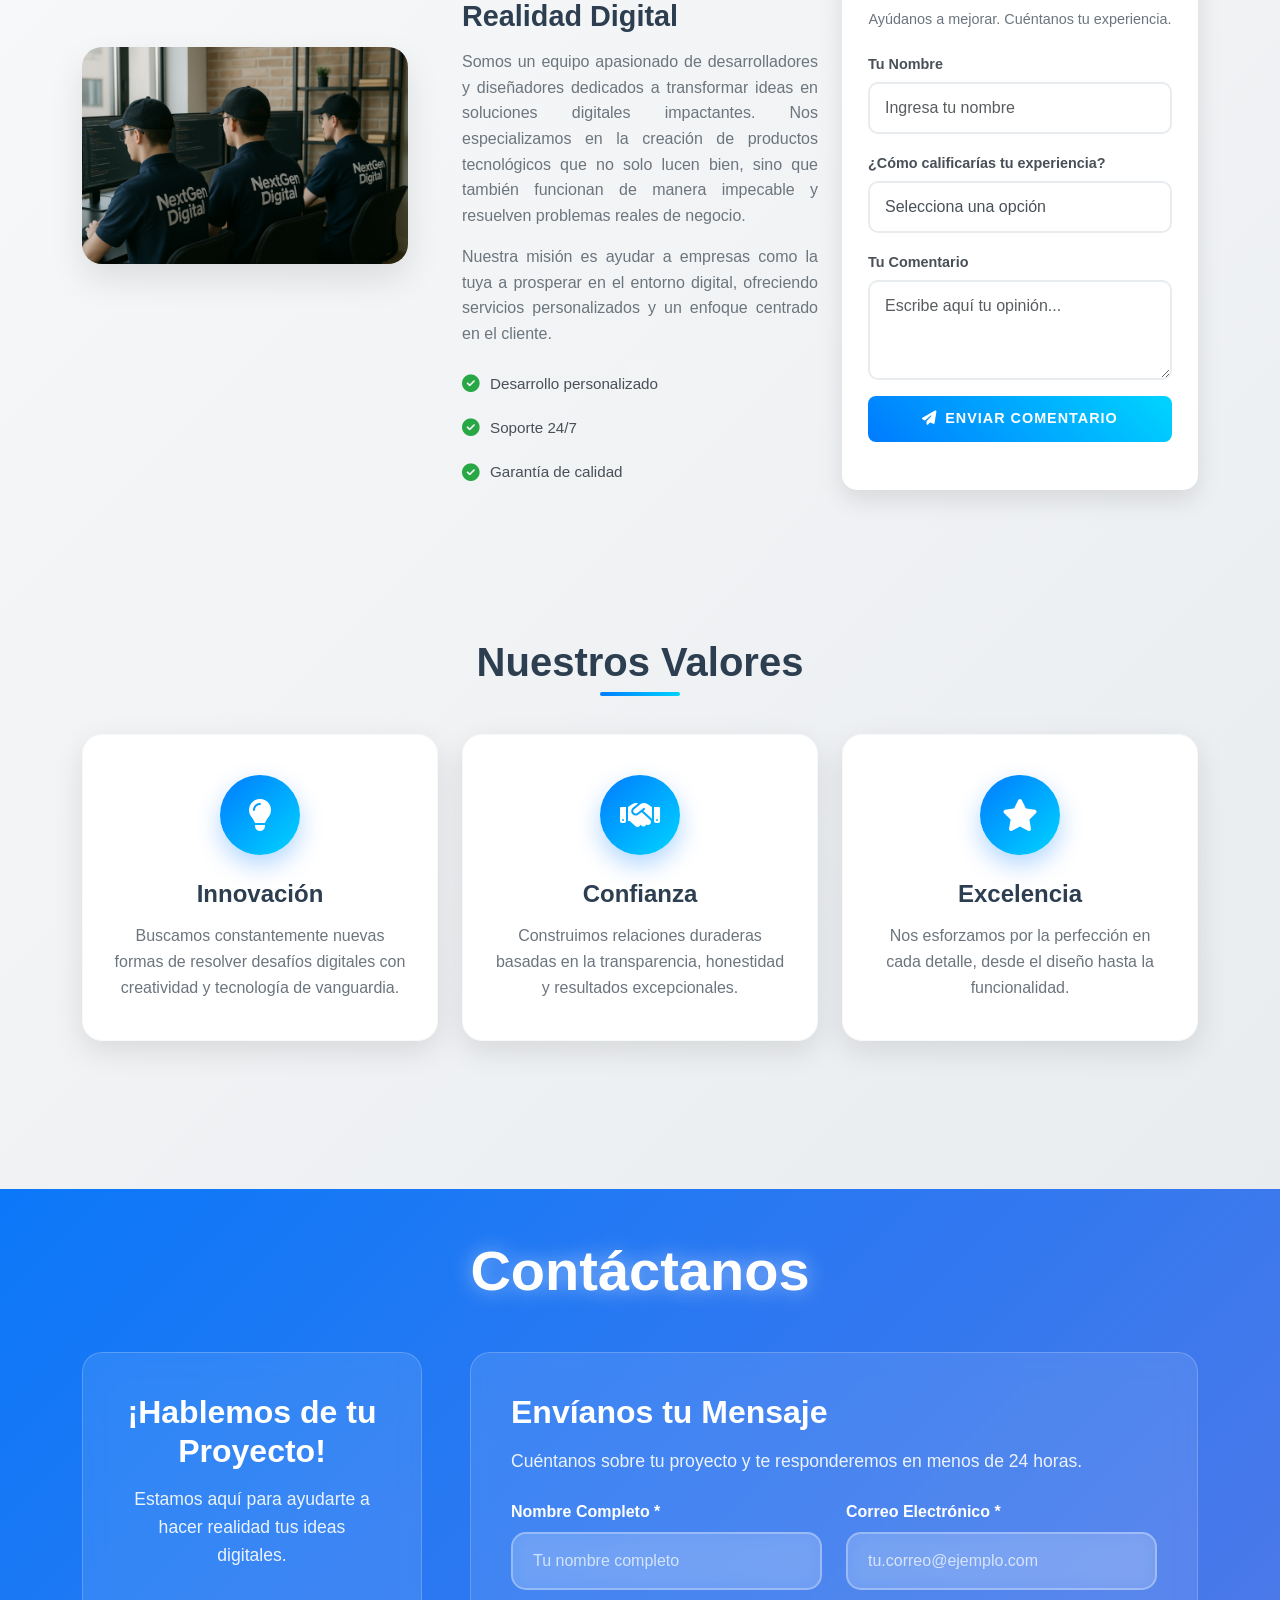
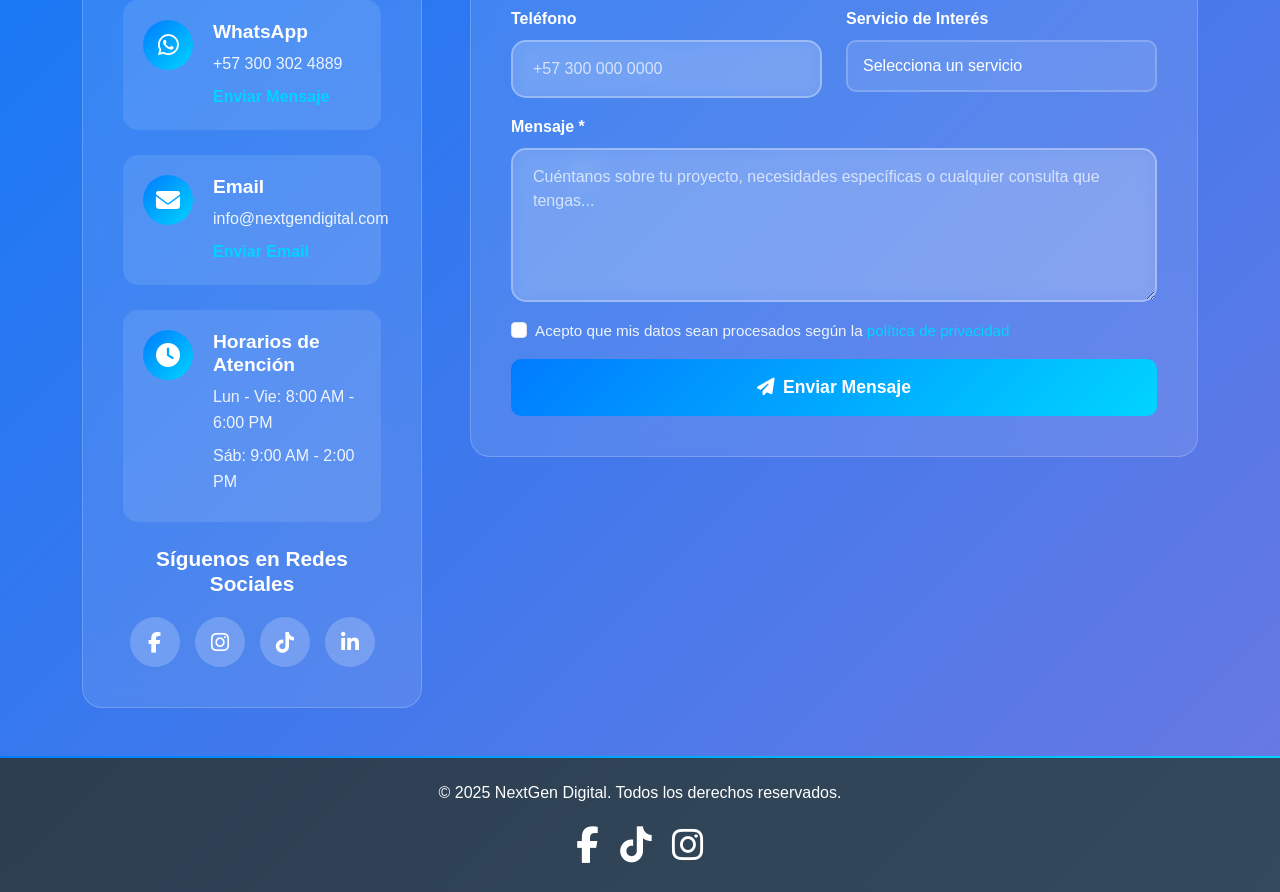
==== commit 74180b08: "Primer commit" ====
--- a/index.html
+++ b/index.html
@@ -33,7 +33,7 @@
             <!-- Logo y Brand -->
             <a class="navbar-brand d-flex align-items-center" href="index.html">
                 <div class="logo-container">
-                    <img src="images/logo.png" alt="NextGen Digital" height="60" class="logo-img">
+                    <img src="images/logo.png" alt="NextGen Digital" height="50" class="logo-img">
                     <div class="logo-glow"></div>
                 </div>
                 <span class="brand-text ms-3 d-none d-lg-block">
@@ -59,7 +59,7 @@
 
             <!-- Menú de navegación -->
             <div class="collapse navbar-collapse" id="navbarNav">
-                <ul class="navbar-nav ms-auto">
+                <ul class="navbar-nav ms-auto align-items-center">
                     <li class="nav-item">
                         <a class="nav-link nav-item-custom" href="#hero">
                             <i class="fas fa-home nav-icon"></i>
@@ -84,10 +84,9 @@
                             <span>Nosotros</span>
                         </a>
                     </li>
-                    <li class="nav-item">
-                        <a class="nav-link nav-item-custom contact-nav" href="#contact">
-                            <i class="fas fa-envelope nav-icon"></i>
-                            <span>Contacto</span>
+                    <li class="nav-item ms-lg-3">
+                        <a class="btn btn-primary contact-btn-nav" href="#contact">
+                            <i class="fas fa-envelope me-2"></i>Contacto
                         </a>
                     </li>
                 </ul>
@@ -97,85 +96,175 @@
 
     <section id="hero" class="hero-section d-flex align-items-center text-center text-white">
         <div class="container">
-            <h1 class="display-3 fw-bold animate__animated animate__fadeInDown">Innovación Digital</h1>
-            <p class="lead mt-3 animate__animated animate__fadeInUp">Desarrollamos soluciones web a medida para impulsar tu crecimiento.</p>
-            <a href="https://wa.me/573003024889?text=Hola!%20Estoy%20interesado%20en%20adquirir%20un%20servicio." class="btn btn-primary btn-lg mt-4 animate__animated animate__zoomIn hero-contact-btn" target="_blank">Contáctanos Hoy</a>
+            <h1 class="display-3 fw-bold hero-title">
+                <span class="text-gradient">Innovación</span> 
+                <span class="text-gradient-secondary">Digital</span>
+            </h1>
+            <p class="lead mt-3 hero-subtitle">
+                <span class="highlight-text">Creamos el futuro digital</span> con soluciones web innovadoras que impulsan tu negocio al siguiente nivel.
+            </p>
+            <div class="hero-buttons mt-4">
+                <a href="https://wa.me/573003024889?text=Hola!%20Estoy%20interesado%20en%20adquirir%20un%20servicio." class="btn btn-primary btn-lg hero-contact-btn me-3" target="_blank">
+                    <i class="fas fa-rocket me-2"></i>Impulsa tu Negocio
+                </a>
+                <a href="#portfolio" class="btn btn-outline-light btn-lg hero-portfolio-btn">
+                    <i class="fas fa-eye me-2"></i>Ver Nuestros Trabajos
+                </a>
+            </div>
         </div>
     </section>
 
-    <section id="services" class="py-5">
+    <section id="services" class="py-5 services-section">
         <div class="container">
-            <h2 class="text-center mb-5 display-4 fw-bold">Nuestros Servicios</h2>
-            <div class="row row-cols-1 row-cols-md-2 row-cols-lg-3 g-4">
-                <div class="col">
-                    <div class="card h-100 shadow-sm service-card text-center fade-in-up">
-                        <div class="card-body">
+            <div class="services-header text-center mb-5">
+                <h2 class="display-4 fw-bold services-title">
+                    <span class="text-gradient">Nuestros</span> 
+                    <span class="text-gradient-secondary">Servicios</span>
+                </h2>
+                <p class="lead services-subtitle">Soluciones digitales innovadoras para impulsar tu negocio</p>
+            </div>
+            
+            <div class="services-grid">
+                <!-- Servicio 1 -->
+                <div class="service-card-modern" data-aos="fade-up" data-aos-delay="100">
+                    <div class="service-card-inner">
+                        <div class="service-icon-wrapper">
+                            <i class="fas fa-laptop-code service-icon"></i>
+                            <div class="service-icon-bg"></div>
+                        </div>
                             <div class="service-content">
-                                <i class="fas fa-laptop-code fa-4x text-primary mb-3 pulsing-icon"></i>
-                                <h5 class="card-title">Desarrollo Web Personalizado</h5>
-                                <p class="card-text">Creamos sitios web, aplicaciones modernas y escalables para cualquier necesidad.</p>
-                            </div>
-                            <a href="https://wa.me/573003024889?text=Hola!%20Estoy%20interesado%20en%20el%20servicio%20de%20Desarrollo%20Web%20Personalizado." class="btn btn-outline-primary btn-sm" target="_blank">Contactar por WhatsApp</a>
-                        </div>
-                    </div>
-                </div>
-                <div class="col">
-                    <div class="card h-100 shadow-sm service-card text-center fade-in-up">
-                        <div class="card-body">
+                            <h4 class="service-title">Desarrollo Web Personalizado</h4>
+                            <p class="service-description">Creamos sitios web modernos, responsivos y escalables que se adaptan perfectamente a tus necesidades específicas.</p>
+                            <ul class="service-features">
+                                <li><i class="fas fa-check"></i> Diseño responsive</li>
+                                <li><i class="fas fa-check"></i> Optimización SEO</li>
+                                <li><i class="fas fa-check"></i> Integración de sistemas</li>
+                            </ul>
+                            </div>
+                        <div class="service-actions">
+                            <a href="https://wa.me/573003024889?text=Hola!%20Estoy%20interesado%20en%20el%20servicio%20de%20Desarrollo%20Web%20Personalizado." class="btn btn-primary service-btn" target="_blank">
+                                <i class="fab fa-whatsapp me-2"></i>Solicitar Cotización
+                            </a>
+                        </div>
+                    </div>
+                </div>
+
+                <!-- Servicio 2 -->
+                <div class="service-card-modern" data-aos="fade-up" data-aos-delay="200">
+                    <div class="service-card-inner">
+                        <div class="service-icon-wrapper">
+                            <i class="fas fa-boxes service-icon"></i>
+                            <div class="service-icon-bg"></div>
+                        </div>
                             <div class="service-content">
-                                <i class="fas fa-boxes fa-4x text-success mb-3 pulsing-icon"></i>
-                                <h5 class="card-title">Sistemas de Gestión de Inventario</h5>
-                                <p class="card-text">Optimiza tus operaciones con soluciones de inventario eficientes y fáciles de usar.</p>
-                            </div>
-                            <a href="https://wa.me/573003024889?text=Hola!%20Estoy%20interesado%20en%20el%20servicio%20de%20Sistemas%20de%20Gestion%20de%20Inventario." class="btn btn-outline-primary btn-sm" target="_blank">Contactar por WhatsApp</a>
-                        </div>
-                    </div>
-                </div>
-                <div class="col">
-                    <div class="card h-100 shadow-sm service-card text-center fade-in-up">
-                        <div class="card-body">
+                            <h4 class="service-title">Sistemas de Gestión de Inventario</h4>
+                            <p class="service-description">Optimiza tus operaciones con sistemas inteligentes de inventario que te dan control total de tu stock.</p>
+                            <ul class="service-features">
+                                <li><i class="fas fa-check"></i> Control en tiempo real</li>
+                                <li><i class="fas fa-check"></i> Alertas automáticas</li>
+                                <li><i class="fas fa-check"></i> Reportes detallados</li>
+                            </ul>
+                            </div>
+                        <div class="service-actions">
+                            <a href="https://wa.me/573003024889?text=Hola!%20Estoy%20interesado%20en%20el%20servicio%20de%20Sistemas%20de%20Gestion%20de%20Inventario." class="btn btn-primary service-btn" target="_blank">
+                                <i class="fab fa-whatsapp me-2"></i>Solicitar Cotización
+                            </a>
+                        </div>
+                    </div>
+                </div>
+
+                <!-- Servicio 3 -->
+                <div class="service-card-modern" data-aos="fade-up" data-aos-delay="300">
+                    <div class="service-card-inner">
+                        <div class="service-icon-wrapper">
+                            <i class="fas fa-calculator service-icon"></i>
+                            <div class="service-icon-bg"></div>
+                        </div>
                             <div class="service-content">
-                                <i class="fas fa-calculator fa-4x text-info mb-3 pulsing-icon"></i>
-                                <h5 class="card-title">Calculadoras Digitales Interactivas</h5>
-                                <p class="card-text">Desarrollamos calculadoras personalizadas para tus clientes o procesos internos.</p>
-                            </div>
-                            <a href="https://wa.me/573003024889?text=Hola!%20Estoy%20interesado%20en%20el%20servicio%20de%20Calculadoras%20Digitales%20Interactivas." class="btn btn-outline-primary btn-sm" target="_blank">Contactar por WhatsApp</a>
-                        </div>
-                    </div>
-                </div>
-                <div class="col">
-                    <div class="card h-100 shadow-sm service-card text-center fade-in-up">
-                        <div class="card-body">
+                            <h4 class="service-title">Calculadoras Digitales Interactivas</h4>
+                            <p class="service-description">Desarrollamos calculadoras personalizadas que simplifican procesos complejos para tus clientes.</p>
+                            <ul class="service-features">
+                                <li><i class="fas fa-check"></i> Cálculos precisos</li>
+                                <li><i class="fas fa-check"></i> Interfaz intuitiva</li>
+                                <li><i class="fas fa-check"></i> Personalización total</li>
+                            </ul>
+                            </div>
+                        <div class="service-actions">
+                            <a href="https://wa.me/573003024889?text=Hola!%20Estoy%20interesado%20en%20el%20servicio%20de%20Calculadoras%20Digitales%20Interactivas." class="btn btn-primary service-btn" target="_blank">
+                                <i class="fab fa-whatsapp me-2"></i>Solicitar Cotización
+                            </a>
+                        </div>
+                    </div>
+                </div>
+
+                <!-- Servicio 4 -->
+                <div class="service-card-modern" data-aos="fade-up" data-aos-delay="400">
+                    <div class="service-card-inner">
+                        <div class="service-icon-wrapper">
+                            <i class="fas fa-chart-line service-icon"></i>
+                            <div class="service-icon-bg"></div>
+                        </div>
                             <div class="service-content">
-                                <i class="fas fa-chart-line fa-4x text-warning mb-3 pulsing-icon"></i>
-                                <h5 class="card-title">Dashboards de Datos Personalizados</h5>
-                                <p class="card-text">Visualiza tus métricas clave con dashboards interactivos y fáciles de entender.</p>
-                            </div>
-                            <a href="https://wa.me/573003024889?text=Hola!%20Estoy%20interesado%20en%20el%20servicio%20de%20Dashboards%20de%20Datos%20Personalizados." class="btn btn-outline-primary btn-sm" target="_blank">Contactar por WhatsApp</a>
-                        </div>
-                    </div>
-                </div>
-                <div class="col">
-                    <div class="card h-100 shadow-sm service-card text-center fade-in-up">
-                        <div class="card-body">
+                            <h4 class="service-title">Dashboards de Datos Personalizados</h4>
+                            <p class="service-description">Visualiza tus métricas más importantes con dashboards interactivos y fáciles de interpretar.</p>
+                            <ul class="service-features">
+                                <li><i class="fas fa-check"></i> Gráficos interactivos</li>
+                                <li><i class="fas fa-check"></i> Datos en tiempo real</li>
+                                <li><i class="fas fa-check"></i> Análisis avanzado</li>
+                            </ul>
+                            </div>
+                        <div class="service-actions">
+                            <a href="https://wa.me/573003024889?text=Hola!%20Estoy%20interesado%20en%20el%20servicio%20de%20Dashboards%20de%20Datos%20Personalizados." class="btn btn-primary service-btn" target="_blank">
+                                <i class="fab fa-whatsapp me-2"></i>Solicitar Cotización
+                            </a>
+                        </div>
+                    </div>
+                </div>
+
+                <!-- Servicio 5 -->
+                <div class="service-card-modern" data-aos="fade-up" data-aos-delay="500">
+                    <div class="service-card-inner">
+                        <div class="service-icon-wrapper">
+                            <i class="fas fa-utensils service-icon"></i>
+                            <div class="service-icon-bg"></div>
+                        </div>
                             <div class="service-content">
-                                <i class="fas fa-utensils fa-4x text-danger mb-3 pulsing-icon"></i>
-                                <h5 class="card-title">Menús Digitales para Restaurantes</h5>
-                                <p class="card-text">Moderniza tu negocio con menús interactivos, personalizables y accesibles.</p>
-                            </div>
-                            <a href="https://wa.me/573003024889?text=Hola!%20Estoy%20interesado%20en%20el%20servicio%20de%20Menus%20Digitales%20para%20Restaurantes." class="btn btn-outline-primary btn-sm" target="_blank">Contactar por WhatsApp</a>
-                        </div>
-                    </div>
-                </div>
-                <div class="col">
-                    <div class="card h-100 shadow-sm service-card text-center fade-in-up">
-                        <div class="card-body">
+                            <h4 class="service-title">Menús Digitales para Restaurantes</h4>
+                            <p class="service-description">Moderniza tu restaurante con menús digitales atractivos que mejoran la experiencia de tus clientes.</p>
+                            <ul class="service-features">
+                                <li><i class="fas fa-check"></i> Diseño atractivo</li>
+                                <li><i class="fas fa-check"></i> Fácil actualización</li>
+                                <li><i class="fas fa-check"></i> Compatible móvil</li>
+                            </ul>
+                            </div>
+                        <div class="service-actions">
+                            <a href="https://wa.me/573003024889?text=Hola!%20Estoy%20interesado%20en%20el%20servicio%20de%20Menus%20Digitales%20para%20Restaurantes." class="btn btn-primary service-btn" target="_blank">
+                                <i class="fab fa-whatsapp me-2"></i>Solicitar Cotización
+                            </a>
+                        </div>
+                    </div>
+                </div>
+
+                <!-- Servicio 6 -->
+                <div class="service-card-modern" data-aos="fade-up" data-aos-delay="600">
+                    <div class="service-card-inner">
+                        <div class="service-icon-wrapper">
+                            <i class="fas fa-book-open service-icon"></i>
+                            <div class="service-icon-bg"></div>
+                        </div>
                             <div class="service-content">
-                                <i class="fas fa-book-open fa-4x text-secondary mb-3 pulsing-icon"></i>
-                                <h5 class="card-title">Catálogos de Productos en Línea</h5>
-                                <p class="card-text">Exhibe tus productos con catálogos digitales atractivos y funcionales.</p>
-                            </div>
-                            <a href="https://wa.me/573003024889?text=Hola!%20Estoy%20interesado%20en%20el%20servicio%20de%20Catalogos%20de%20Productos%20en%20Linea." class="btn btn-outline-primary btn-sm" target="_blank">Contactar por WhatsApp</a>
+                            <h4 class="service-title">Catálogos de Productos en Línea</h4>
+                            <p class="service-description">Exhibe tus productos de manera profesional con catálogos digitales que aumentan las ventas.</p>
+                            <ul class="service-features">
+                                <li><i class="fas fa-check"></i> Galería de imágenes</li>
+                                <li><i class="fas fa-check"></i> Filtros avanzados</li>
+                                <li><i class="fas fa-check"></i> Integración e-commerce</li>
+                            </ul>
+                            </div>
+                        <div class="service-actions">
+                            <a href="https://wa.me/573003024889?text=Hola!%20Estoy%20interesado%20en%20el%20servicio%20de%20Catalogos%20de%20Productos%20en%20Linea." class="btn btn-primary service-btn" target="_blank">
+                                <i class="fab fa-whatsapp me-2"></i>Solicitar Cotización
+                            </a>
                         </div>
                     </div>
                 </div>
@@ -185,58 +274,177 @@
 
     <section id="portfolio" class="bg-light py-5">
         <div class="container">
-            <h2 class="text-center mb-5 display-4 fw-bold">Nuestros Trabajos</h2>
-            <div class="row row-cols-1 row-cols-md-2 row-cols-lg-3 g-4">
-                <div class="col">
-                    <div class="card portfolio-item shadow-sm fade-in-left">
-                        <img src="images/portfolio-1.png" class="card-img-top" alt="Proyecto de Desarrollo Web">
-                        <div class="card-body">
-                            <h5 class="card-title">Gestión de Inventario y Calculadora Digital</h5>
-                            <p class="card-text">Desarrollo de plataforma para inventario de productos, calculo de costos y ganancias.</p>
-                            <a href="https://jhonvega270523.github.io/InventarioLaurel/" class="btn btn-outline-primary btn-sm" target="_blank">Ver Proyecto</a>
-                        </div>
-                    </div>
-                </div>
-                <div class="col">
-                    <div class="card portfolio-item shadow-sm fade-in-up">
-                        <img src="images/portfolio-2.png" class="card-img-top" alt="Sistema de Inventario">
-                        <div class="card-body">
-                            <h5 class="card-title">Dashboard Area SST</h5>
-                            <p class="card-text">Implementación de un sistema de gestión de datos de accidentes laborales.</p>
-                            <a href="https://jhonvega270523.github.io/DashboardSST/" class="btn btn-outline-primary btn-sm" target="_blank">Ver Proyecto</a>
-                        </div>
-                    </div>
-                </div>
-                <div class="col">
-                    <div class="card portfolio-item shadow-sm fade-in-right">
-                        <img src="images/portfolio-3.png" class="card-img-top" alt="Dashboard de Ventas">
-                        <div class="card-body">
-                            <h5 class="card-title">Tienda de Comidas y Jugos</h5>
-                            <p class="card-text">Desarrollo de menu digital de comidas y jugos.</p>
-                            <a href="https://jhonvega270523.github.io/SaborViral/" class="btn btn-outline-primary btn-sm" target="_blank">Ver Proyecto</a>
-                        </div>
+            <h2 class="text-center mb-5 display-4 fw-bold section-title">Nuestros Trabajos</h2>
+            
+            <!-- VERSIÓN GALERÍA MODERNA -->
+            <div class="portfolio-gallery">
+                <!-- Filtros de categorías -->
+                <div class="portfolio-filters-gallery text-center mb-5">
+                    <div class="filter-buttons">
+                        <button type="button" class="filter-btn-gallery active" data-filter="all">
+                            <i class="fas fa-th-large me-2"></i>Todos
+                        </button>
+                        <button type="button" class="filter-btn-gallery" data-filter="web">
+                            <i class="fas fa-laptop-code me-2"></i>Desarrollo Web
+                        </button>
+                        <button type="button" class="filter-btn-gallery" data-filter="dashboard">
+                            <i class="fas fa-chart-line me-2"></i>Dashboards
+                        </button>
+                        <button type="button" class="filter-btn-gallery" data-filter="menu">
+                            <i class="fas fa-utensils me-2"></i>Menús Digitales
+                        </button>
+                    </div>
+                </div>
+
+                <!-- Grid de proyectos -->
+                <div class="portfolio-grid">
+                    <!-- Proyecto 1 -->
+                    <div class="portfolio-card" data-category="web dashboard">
+                        <div class="portfolio-card-inner">
+                            <div class="portfolio-card-front">
+                                <img src="images/portfolio-1.png" alt="Gestión de Inventario">
+                                <div class="portfolio-overlay">
+                                    <div class="portfolio-overlay-content">
+                                        <h4>Gestión de Inventario</h4>
+                                        <p>Sistema completo de gestión empresarial</p>
+                                        <div class="portfolio-tags-gallery">
+                                            <span class="tag">Inventario</span>
+                                            <span class="tag">Calculadora</span>
+                                            <span class="tag">Dashboard</span>
+                                        </div>
+                                        <button class="btn btn-light btn-sm portfolio-view-btn" data-project="1">
+                                            <i class="fas fa-eye me-2"></i>Ver Detalles
+                                        </button>
+                                    </div>
+                                </div>
+                            </div>
+                        </div>
+                    </div>
+
+                    <!-- Proyecto 2 -->
+                    <div class="portfolio-card" data-category="dashboard">
+                        <div class="portfolio-card-inner">
+                            <div class="portfolio-card-front">
+                                <img src="images/portfolio-2.png" alt="Dashboard SST">
+                                <div class="portfolio-overlay">
+                                    <div class="portfolio-overlay-content">
+                                        <h4>Dashboard Area SST</h4>
+                                        <p>Sistema de gestión de seguridad laboral</p>
+                                        <div class="portfolio-tags-gallery">
+                                            <span class="tag">SST</span>
+                                            <span class="tag">Seguridad</span>
+                                            <span class="tag">Analytics</span>
+                                        </div>
+                                        <button class="btn btn-light btn-sm portfolio-view-btn" data-project="2">
+                                            <i class="fas fa-eye me-2"></i>Ver Detalles
+                                        </button>
+                                    </div>
+                                </div>
+                            </div>
+                        </div>
+                    </div>
+
+                    <!-- Proyecto 3 -->
+                    <div class="portfolio-card" data-category="menu">
+                        <div class="portfolio-card-inner">
+                            <div class="portfolio-card-front">
+                                <img src="images/portfolio-3.png" alt="Menú Digital">
+                                <div class="portfolio-overlay">
+                                    <div class="portfolio-overlay-content">
+                                        <h4>Tienda de Comidas</h4>
+                                        <p>Menú digital interactivo</p>
+                                        <div class="portfolio-tags-gallery">
+                                            <span class="tag">Restaurante</span>
+                                            <span class="tag">Menú Digital</span>
+                                            <span class="tag">E-commerce</span>
+                                        </div>
+                                        <button class="btn btn-light btn-sm portfolio-view-btn" data-project="3">
+                                            <i class="fas fa-eye me-2"></i>Ver Detalles
+                                        </button>
+                                    </div>
+                                </div>
+                            </div>
+                        </div>
+                    </div>
+                </div>
+            </div>
+
+            <!-- Versión de acordeón eliminada para evitar duplicación -->
+        </div>
+
+        <!-- Modal para detalles del proyecto -->
+        <div class="modal fade" id="projectModal" tabindex="-1" aria-labelledby="projectModalLabel" aria-hidden="true">
+            <div class="modal-dialog modal-lg modal-dialog-centered">
+                <div class="modal-content">
+                    <div class="modal-header">
+                        <h5 class="modal-title" id="projectModalLabel">Detalles del Proyecto</h5>
+                        <button type="button" class="btn-close" data-bs-dismiss="modal" aria-label="Close"></button>
+                    </div>
+                    <div class="modal-body" id="projectModalBody">
+                        <!-- Contenido dinámico del modal -->
+                    </div>
+                    <div class="modal-footer">
+                        <a href="#" class="btn btn-primary" id="projectModalLink" target="_blank">
+                            <i class="fas fa-external-link-alt me-2"></i>Ver Proyecto
+                        </a>
+                        <a href="https://wa.me/573003024889?text=Hola!%20Me%20interesa%20solicitar%20un%20proyecto%20similar%20al%20que%20vi%20en%20tu%20portafolio." class="btn btn-success" target="_blank">
+                            <i class="fas fa-paper-plane me-2"></i>Solicitar Similar
+                        </a>
                     </div>
                 </div>
             </div>
         </div>
     </section>
 
-    <section id="about" class="py-5">
+    <section id="about" class="py-5 about-section">
         <div class="container">
-            <h2 class="text-center mb-5 display-4 fw-bold">Sobre Nosotros</h2>
-            <div class="row">
-                <div class="col-lg-6 mb-4 mb-lg-0">
-                    <div class="about-content-wrapper text-center text-lg-start fade-in-left">
-                        <img src="images/about-us.png" class="img-fluid rounded shadow-sm mb-4 about-image hover-scale" alt="Equipo de trabajo">
-                        <p class="text-justify">Somos un equipo apasionado de desarrolladores y diseñadores dedicados a transformar ideas en soluciones digitales impactantes. Nos especializamos en la creación de productos tecnológicos que no solo lucen bien, sino que también funcionan de manera impecable y resuelven problemas reales de negocio.</p>
-                        <p class="text-justify">Nuestra misión es ayudar a empresas como la tuya a prosperar en el entorno digital, ofreciendo servicios personalizados y un enfoque centrado en el cliente. Desde el concepto inicial hasta la implementación final, trabajamos de la mano contigo para asegurar que cada proyecto supere tus expectativas.</p>
-                    </div>
-                </div>
-
-                <div class="col-lg-6">
-                    <div class="comment-form-wrapper fade-in-right">
-                        <h3 class="text-center mb-4">¡Tu Opinión es Importante!</h3>
-                        <p class="text-center mb-4">Ayúdanos a mejorar. Cuéntanos tu experiencia o déjanos un comentario.</p>
+            <h2 class="text-center mb-5 display-4 fw-bold section-title">Sobre Nosotros</h2>
+            
+            <!-- Historia, Misión y Formulario en una línea -->
+            <div class="row mb-5">
+                <!-- Imagen a la izquierda -->
+                <div class="col-lg-4 mb-4 mb-lg-0">
+                    <div class="about-content-wrapper text-center fade-in-left">
+                        <div class="about-image-container">
+                            <img src="images/about-us.png" class="about-image" alt="Equipo de trabajo">
+                        </div>
+                    </div>
+                </div>
+                
+                <!-- Texto en el centro -->
+                <div class="col-lg-4 mb-4 mb-lg-0">
+                    <div class="about-text-content fade-in-right">
+                        <div class="about-badge">
+                            <i class="fas fa-rocket me-2"></i>Innovación Digital
+                        </div>
+                        <h3 class="about-subtitle">Transformando Ideas en Realidad Digital</h3>
+                        <p class="about-description">Somos un equipo apasionado de desarrolladores y diseñadores dedicados a transformar ideas en soluciones digitales impactantes. Nos especializamos en la creación de productos tecnológicos que no solo lucen bien, sino que también funcionan de manera impecable y resuelven problemas reales de negocio.</p>
+                        <p class="about-description">Nuestra misión es ayudar a empresas como la tuya a prosperar en el entorno digital, ofreciendo servicios personalizados y un enfoque centrado en el cliente.</p>
+                        
+                        <div class="about-features">
+                            <div class="feature-item">
+                                <i class="fas fa-check-circle"></i>
+                                <span>Desarrollo personalizado</span>
+                            </div>
+                            <div class="feature-item">
+                                <i class="fas fa-check-circle"></i>
+                                <span>Soporte 24/7</span>
+                            </div>
+                            <div class="feature-item">
+                                <i class="fas fa-check-circle"></i>
+                                <span>Garantía de calidad</span>
+                            </div>
+                        </div>
+                    </div>
+                </div>
+
+                <!-- Formulario de comentarios a la derecha -->
+                <div class="col-lg-4">
+                    <div class="comment-form-wrapper fade-in-up">
+                        <div class="comment-form-header">
+                            <h3 class="comment-title">¡Tu Opinión es Importante!</h3>
+                            <p class="comment-subtitle">Ayúdanos a mejorar. Cuéntanos tu experiencia.</p>
+                        </div>
                         <form action="https://formspree.io/f/xdkdnjza" method="POST" class="comment-form-about">
                             <div class="mb-3">
                                 <label for="name-comment" class="form-label">Tu Nombre</label>
@@ -252,47 +460,190 @@
                                 </select>
                             </div>
                             <div class="mb-3">
-                                <label for="comment" class="form-label">Tu Comentario / Observación</label>
-                                <textarea class="form-control" id="comment" name="Comentario" rows="4" placeholder="Escribe aquí tu opinión..." required></textarea>
+                                <label for="comment" class="form-label">Tu Comentario</label>
+                                <textarea class="form-control" id="comment" name="Comentario" rows="3" placeholder="Escribe aquí tu opinión..." required></textarea>
                             </div>
                             <div class="d-grid gap-2">
-                                <button type="submit" class="btn btn-primary btn-lg">Enviar Comentario</button>
+                                <button type="submit" class="btn btn-primary">
+                                    <i class="fas fa-paper-plane me-2"></i>Enviar Comentario
+                                </button>
                             </div>
                         </form>
                     </div>
                 </div>
             </div>
+
+            <!-- Valores y Experiencia -->
+            <div class="row">
+                <div class="col-12">
+                    <div class="values-section text-center">
+                        <h3 class="values-title mb-5">Nuestros Valores</h3>
+                        <div class="row g-4">
+                            <div class="col-md-4">
+                                <div class="value-card">
+                                    <div class="value-icon">
+                                        <i class="fas fa-lightbulb"></i>
+                                    </div>
+                                    <h4>Innovación</h4>
+                                    <p>Buscamos constantemente nuevas formas de resolver desafíos digitales con creatividad y tecnología de vanguardia.</p>
+                                </div>
+                            </div>
+                            <div class="col-md-4">
+                                <div class="value-card">
+                                    <div class="value-icon">
+                                        <i class="fas fa-handshake"></i>
+                                    </div>
+                                    <h4>Confianza</h4>
+                                    <p>Construimos relaciones duraderas basadas en la transparencia, honestidad y resultados excepcionales.</p>
+                                </div>
+                            </div>
+                            <div class="col-md-4">
+                                <div class="value-card">
+                                    <div class="value-icon">
+                                        <i class="fas fa-star"></i>
+                                    </div>
+                                    <h4>Excelencia</h4>
+                                    <p>Nos esforzamos por la perfección en cada detalle, desde el diseño hasta la funcionalidad.</p>
+                                </div>
+                            </div>
+                        </div>
+                    </div>
+                </div>
+            </div>
         </div>
     </section>
 
-    <section id="contact" class="py-5 bg-primary text-white">
+    <section id="contact" class="py-5 contact-section">
         <div class="container">
-            <h1 class="text-center mb-5 display-4 fw-bold animated-contact-title">Contáctanos</h1>
-            <div class="row justify-content-center">
-                <div class="col-md-8 col-lg-6">
-                    <p class="text-center mb-4">¿Listo para llevar tu negocio al siguiente nivel? Envíanos un mensaje y te responderemos a la brevedad.</p>
-                    <form action="https://formspree.io/f/xdkdnjza" method="POST">
-                        <div class="mb-3">
-                            <label for="name" class="form-label">Nombre Completo</label>
-                            <input type="text" class="form-control" id="name" name="name" placeholder="Tu Nombre" required>
-                        </div>
-                        <div class="mb-3">
-                            <label for="email" class="form-label">Correo Electrónico</label>
-                            <input type="email" class="form-control" id="email" name="email" placeholder="tu.correo@ejemplo.com" required>
-                        </div>
-                        <div class="mb-3">
-                            <label for="phone" class="form-label">Teléfono (Opcional)</label>
-                            <input type="tel" class="form-control" id="phone" name="phone" placeholder="+Tu Teléfono">
-                        </div>
-                        <div class="mb-3">
-                            <label for="message" class="form-label">Mensaje</label>
-                            <textarea class="form-control" id="message" name="message" rows="5" placeholder="Cuéntanos sobre tu proyecto o consulta..." required></textarea>
-                        </div>
-                        <input type="hidden" name="_next" value="http://127.0.0.1:5500/EMPRESA/index.html?reset=true">
-                        <div class="d-grid gap-2">
-                            <button type="submit" class="btn btn-light btn-lg">Enviar Mensaje</button>
-                        </div>
-                    </form>
+            <h1 class="text-center mb-5 display-4 fw-bold section-title">Contáctanos</h1>
+            
+            <div class="row g-5">
+                <!-- Información de Contacto -->
+                <div class="col-lg-4">
+                    <div class="contact-info-wrapper">
+                        <div class="contact-header mb-4">
+                            <h3 class="contact-title">¡Hablemos de tu Proyecto!</h3>
+                            <p class="contact-subtitle">Estamos aquí para ayudarte a hacer realidad tus ideas digitales.</p>
+                        </div>
+                        
+                        <div class="contact-methods">
+                            <div class="contact-method">
+                                <div class="contact-icon">
+                                    <i class="fab fa-whatsapp"></i>
+                                </div>
+                                <div class="contact-details">
+                                    <h5>WhatsApp</h5>
+                                    <p>+57 300 302 4889</p>
+                                    <a href="https://wa.me/573003024889?text=Hola!%20Estoy%20interesado%20en%20adquirir%20un%20servicio." class="contact-link" target="_blank">
+                                        Enviar Mensaje
+                                    </a>
+                                </div>
+                            </div>
+                            
+                            <div class="contact-method">
+                                <div class="contact-icon">
+                                    <i class="fas fa-envelope"></i>
+                                </div>
+                                <div class="contact-details">
+                                    <h5>Email</h5>
+                                    <p>info@nextgendigital.com</p>
+                                    <a href="mailto:info@nextgendigital.com" class="contact-link">
+                                        Enviar Email
+                                    </a>
+                                </div>
+                            </div>
+                            
+                            <div class="contact-method">
+                                <div class="contact-icon">
+                                    <i class="fas fa-clock"></i>
+                                </div>
+                                <div class="contact-details">
+                                    <h5>Horarios de Atención</h5>
+                                    <p>Lun - Vie: 8:00 AM - 6:00 PM</p>
+                                    <p>Sáb: 9:00 AM - 2:00 PM</p>
+                                </div>
+                            </div>
+                        </div>
+                        
+                        <div class="social-media-section mt-4">
+                            <h5>Síguenos en Redes Sociales</h5>
+                            <div class="social-links">
+                                <a href="#" class="social-link" title="Facebook">
+                                    <i class="fab fa-facebook-f"></i>
+                                </a>
+                                <a href="#" class="social-link" title="Instagram">
+                                    <i class="fab fa-instagram"></i>
+                                </a>
+                                <a href="#" class="social-link" title="TikTok">
+                                    <i class="fab fa-tiktok"></i>
+                                </a>
+                                <a href="#" class="social-link" title="LinkedIn">
+                                    <i class="fab fa-linkedin-in"></i>
+                                </a>
+                            </div>
+                        </div>
+                    </div>
+                </div>
+                
+                <!-- Formulario de Contacto -->
+                <div class="col-lg-8">
+                    <div class="contact-form-wrapper">
+                        <div class="form-header mb-4">
+                            <h3>Envíanos tu Mensaje</h3>
+                            <p>Cuéntanos sobre tu proyecto y te responderemos en menos de 24 horas.</p>
+                        </div>
+                        
+                        <form action="https://formspree.io/f/xdkdnjza" method="POST" class="contact-form">
+                            <div class="row">
+                                <div class="col-md-6 mb-3">
+                                    <label for="name" class="form-label">Nombre Completo *</label>
+                                    <input type="text" class="form-control contact-input" id="name" name="name" placeholder="Tu nombre completo" required>
+                                </div>
+                                <div class="col-md-6 mb-3">
+                                    <label for="email" class="form-label">Correo Electrónico *</label>
+                                    <input type="email" class="form-control contact-input" id="email" name="email" placeholder="tu.correo@ejemplo.com" required>
+                                </div>
+                            </div>
+                            
+                            <div class="row">
+                                <div class="col-md-6 mb-3">
+                                    <label for="phone" class="form-label">Teléfono</label>
+                                    <input type="tel" class="form-control contact-input" id="phone" name="phone" placeholder="+57 300 000 0000">
+                                </div>
+                                <div class="col-md-6 mb-3">
+                                    <label for="service" class="form-label">Servicio de Interés</label>
+                                    <select class="form-select contact-input" id="service" name="service">
+                                        <option value="">Selecciona un servicio</option>
+                                        <option value="Desarrollo Web">Desarrollo Web</option>
+                                        <option value="Sistema de Inventario">Sistema de Inventario</option>
+                                        <option value="Calculadoras Digitales">Calculadoras Digitales</option>
+                                        <option value="Dashboard de Datos">Dashboard de Datos</option>
+                                        <option value="Menú Digital">Menú Digital</option>
+                                        <option value="Catálogo de Productos">Catálogo de Productos</option>
+                                        <option value="Otro">Otro</option>
+                                    </select>
+                                </div>
+                            </div>
+                            
+                            <div class="mb-3">
+                                <label for="message" class="form-label">Mensaje *</label>
+                                <textarea class="form-control contact-input" id="message" name="message" rows="5" placeholder="Cuéntanos sobre tu proyecto, necesidades específicas o cualquier consulta que tengas..." required></textarea>
+                            </div>
+                            
+                            <div class="form-check mb-3">
+                                <input class="form-check-input" type="checkbox" id="privacy" required>
+                                <label class="form-check-label" for="privacy">
+                                    Acepto que mis datos sean procesados según la <a href="#" class="privacy-link">política de privacidad</a>
+                                </label>
+                            </div>
+                            
+                            <div class="d-grid">
+                                <button type="submit" class="btn btn-primary btn-lg contact-submit-btn">
+                                    <i class="fas fa-paper-plane me-2"></i>Enviar Mensaje
+                                </button>
+                            </div>
+                        </form>
+                    </div>
                 </div>
             </div>
         </div>
--- a/css/styles.css
+++ b/css/styles.css
@@ -269,22 +269,14 @@
     color: white;
 }
 
-/* ===== HERO SECTION CON IMAGEN DE FONDO ===== */
+/* ===== HERO SECTION MEJORADO Y OPTIMIZADO ===== */
 .hero-section {
-    min-height: 100vh;
-    background: linear-gradient(135deg, rgba(0, 0, 0, 0.6), rgba(0, 0, 0, 0.4)), 
-                url('../images/hero-bg-test.jpg');
+    background: linear-gradient(135deg, rgba(0, 0, 0, 0.6), rgba(0, 0, 0, 0.4)), url('../images/nuevo fondo.jpg');
     background-size: cover;
     background-position: center;
-    background-repeat: no-repeat;
     background-attachment: fixed;
-    color: white;
-    position: relative;
-    padding-top: 56px;
-    display: flex;
-    align-items: center;
-    justify-content: center;
-    text-align: center;
+    min-height: 100vh;
+    position: relative;
     overflow: hidden;
 }
 
@@ -295,59 +287,184 @@
     left: 0;
     right: 0;
     bottom: 0;
-    background: linear-gradient(45deg, rgba(0, 123, 255, 0.2), rgba(102, 126, 234, 0.2));
-    animation: hero-glow 4s ease-in-out infinite alternate;
-}
-
-@keyframes hero-glow {
-    0% { opacity: 0.2; }
-    100% { opacity: 0.5; }
-}
-
-.hero-section .container {
-    position: relative;
-    z-index: 2;
-    max-width: 900px;
-    margin: 0 auto;
-    padding: 0 2rem;
-}
-
-.hero-section h1 {
-    font-size: 4rem;
-    font-weight: 800;
-    margin-bottom: 20px;
-    text-shadow: 3px 3px 6px rgba(0, 0, 0, 0.8), 0 0 20px rgba(0, 0, 0, 0.5);
-    animation: fadeInUp 1s ease-out;
-    line-height: 1.2;
-}
-
-.hero-section p.lead {
-    font-size: 1.6rem;
-    max-width: 800px;
-    margin: 0 auto 30px auto;
-    text-shadow: 2px 2px 4px rgba(0, 0, 0, 0.8), 0 0 15px rgba(0, 0, 0, 0.4);
-    animation: fadeInUp 1s ease-out 0.3s both;
-    line-height: 1.5;
+    background: linear-gradient(45deg, rgba(0, 123, 255, 0.1), rgba(102, 126, 234, 0.1), rgba(118, 75, 162, 0.1));
+    animation: gradientShift 6s ease-in-out infinite;
+}
+
+@keyframes gradientShift {
+    0%, 100% { opacity: 0.3; }
+    50% { opacity: 0.5; }
+}
+
+/* Título con gradientes optimizados - SIN ANIMACIONES DE ENTRADA */
+.hero-title {
+    opacity: 1 !important;
+    transform: translateY(0) !important;
+    visibility: visible !important;
+}
+
+.text-gradient {
+    background: linear-gradient(135deg, #007bff, #00d4ff, #667eea);
+    background-size: 200% 200%;
+    -webkit-background-clip: text;
+    -webkit-text-fill-color: transparent;
+    background-clip: text;
+    animation: gradientFlow 2s ease-in-out infinite;
+    text-shadow: 0 0 20px rgba(0, 123, 255, 0.3);
+}
+
+.text-gradient-secondary {
+    background: linear-gradient(135deg, #007bff, #00d4ff, #667eea);
+    background-size: 200% 200%;
+    -webkit-background-clip: text;
+    -webkit-text-fill-color: transparent;
+    background-clip: text;
+    animation: gradientFlow 2s ease-in-out infinite;
+    text-shadow: 0 0 20px rgba(0, 123, 255, 0.3);
+}
+
+@keyframes gradientFlow {
+    0%, 100% { background-position: 0% 50%; }
+    50% { background-position: 100% 50%; }
+}
+
+/* Texto destacado */
+.highlight-text {
+    background: linear-gradient(135deg, #007bff, #00d4ff, #667eea);
+    background-size: 200% 200%;
+    -webkit-background-clip: text;
+    -webkit-text-fill-color: transparent;
+    background-clip: text;
+    font-weight: 700;
+    text-shadow: 0 0 15px rgba(0, 123, 255, 0.3);
+    animation: gradientFlow 2s ease-in-out infinite;
+}
+
+/* Subtítulo optimizado - SIN ANIMACIONES DE ENTRADA */
+.hero-subtitle {
+    opacity: 1 !important;
+    transform: translateY(0) !important;
+    visibility: visible !important;
+}
+
+/* Botones del hero optimizados - SIN ANIMACIONES DE ENTRADA */
+.hero-buttons {
+    display: flex;
+    justify-content: center;
+    gap: 1rem;
+    flex-wrap: wrap;
+    opacity: 1 !important;
+    transform: translateY(0) !important;
+    visibility: visible !important;
 }
 
 .hero-contact-btn {
-    background: linear-gradient(45deg, #007bff, #00d4ff);
+    background: linear-gradient(135deg, #007bff, #0056b3);
     border: none;
-    padding: 15px 40px;
+    padding: 15px 30px;
     border-radius: 50px;
-    font-weight: 600;
-    font-size: 1.1rem;
+    font-weight: 700;
     text-transform: uppercase;
     letter-spacing: 1px;
-    box-shadow: 0 8px 25px rgba(0, 123, 255, 0.4);
-    transition: all 0.3s cubic-bezier(0.4, 0, 0.2, 1);
-    animation: fadeInUp 1s ease-out 0.6s both;
+    transition: all 0.2s ease;
+    box-shadow: 0 6px 20px rgba(0, 123, 255, 0.3);
+    position: relative;
+    overflow: hidden;
+}
+
+.hero-contact-btn::before {
+    content: '';
+    position: absolute;
+    top: 0;
+    left: -100%;
+    width: 100%;
+    height: 100%;
+    background: linear-gradient(90deg, transparent, rgba(255, 255, 255, 0.3), transparent);
+    transition: left 0.3s;
+}
+
+.hero-contact-btn:hover::before {
+    left: 100%;
 }
 
 .hero-contact-btn:hover {
-    transform: translateY(-3px) scale(1.05);
-    box-shadow: 0 15px 35px rgba(0, 123, 255, 0.6);
-    background: linear-gradient(45deg, #0056b3, #00b3d4);
+    transform: translateY(-2px) scale(1.02);
+    box-shadow: 0 10px 25px rgba(0, 123, 255, 0.4);
+    background: linear-gradient(135deg, #0056b3, #004085);
+}
+
+.hero-portfolio-btn {
+    border: 2px solid rgba(255, 255, 255, 0.8);
+    padding: 15px 30px;
+    border-radius: 50px;
+    font-weight: 700;
+    text-transform: uppercase;
+    letter-spacing: 1px;
+    transition: all 0.2s ease;
+    backdrop-filter: blur(10px);
+    background: rgba(255, 255, 255, 0.1);
+}
+
+.hero-portfolio-btn:hover {
+    background: rgba(255, 255, 255, 0.2);
+    border-color: white;
+    transform: translateY(-2px);
+    box-shadow: 0 8px 20px rgba(255, 255, 255, 0.2);
+}
+
+/* Efectos de partículas optimizados */
+.hero-section::after {
+    content: '';
+    position: absolute;
+    top: 0;
+    left: 0;
+    right: 0;
+    bottom: 0;
+    background-image: 
+        radial-gradient(circle at 20% 80%, rgba(0, 123, 255, 0.05) 0%, transparent 50%),
+        radial-gradient(circle at 80% 20%, rgba(255, 107, 107, 0.05) 0%, transparent 50%),
+        radial-gradient(circle at 40% 40%, rgba(255, 215, 0, 0.05) 0%, transparent 50%);
+    animation: particleFloat 15s ease-in-out infinite;
+    pointer-events: none;
+}
+
+@keyframes particleFloat {
+    0%, 100% { transform: translateY(0px) rotate(0deg); }
+    33% { transform: translateY(-10px) rotate(60deg); }
+    66% { transform: translateY(5px) rotate(120deg); }
+}
+
+/* Responsive para el hero */
+@media (max-width: 768px) {
+    .hero-buttons {
+        flex-direction: column;
+        align-items: center;
+    }
+    
+    .hero-contact-btn,
+    .hero-portfolio-btn {
+        width: 280px;
+        margin: 0.5rem 0;
+    }
+    
+    .text-gradient,
+    .text-gradient-secondary {
+        font-size: 2.5rem;
+    }
+}
+
+@media (max-width: 576px) {
+    .text-gradient,
+    .text-gradient-secondary {
+        font-size: 2rem;
+    }
+    
+    .hero-contact-btn,
+    .hero-portfolio-btn {
+        width: 250px;
+        padding: 12px 25px;
+        font-size: 0.9rem;
+    }
 }
 
 /* ===== ANIMACIONES DE ENTRADA ===== */
@@ -406,6 +523,28 @@
     margin-bottom: 60px;
     color: #2c3e50;
     text-align: center;
+}
+
+/* Títulos de sección con gradiente azul */
+.section-title {
+    background: linear-gradient(135deg, #007bff, #00d4ff, #667eea);
+    background-size: 200% 200%;
+    -webkit-background-clip: text;
+    -webkit-text-fill-color: transparent;
+    background-clip: text;
+    animation: gradientFlow 2s ease-in-out infinite;
+    text-shadow: 0 0 20px rgba(0, 123, 255, 0.3);
+}
+
+/* Título de contacto con color blanco */
+#contact .section-title {
+    background: none;
+    -webkit-background-clip: unset;
+    -webkit-text-fill-color: unset;
+    background-clip: unset;
+    color: white;
+    text-shadow: 0 0 20px rgba(255, 255, 255, 0.5);
+    animation: glow-text 2s ease-in-out infinite alternate;
 }
 
 h2::after {
@@ -555,60 +694,921 @@
     left: 100%;
 }
 
-/* ===== PORTFOLIO MEJORADO ===== */
-.portfolio-item {
-    border: none;
+/* ===== PORTFOLIO GALERÍA MODERNA ===== */
+.portfolio-gallery {
+    max-width: 1200px;
+    margin: 0 auto;
+}
+
+.portfolio-filters-gallery {
+    margin-bottom: 3rem;
+}
+
+/* Botones de Filtrado del Portfolio */
+.filter-buttons {
+    display: flex;
+    justify-content: center;
+    flex-wrap: wrap;
+    gap: 15px;
+    margin-bottom: 30px;
+}
+
+.filter-btn-gallery {
+    background: rgba(255, 255, 255, 0.9);
+    border: 2px solid #007bff;
+    color: #007bff;
+    padding: 12px 24px;
+    border-radius: 25px;
+    font-weight: 600;
+    font-size: 0.95rem;
+    transition: all 0.3s ease;
+    cursor: pointer;
+    box-shadow: 0 4px 15px rgba(0, 0, 0, 0.1);
+    position: relative;
+    z-index: 10;
+}
+
+.filter-btn-gallery:hover {
+    background: #007bff;
+    color: white;
+    transform: translateY(-2px);
+    box-shadow: 0 8px 25px rgba(0, 123, 255, 0.3);
+}
+
+.filter-btn-gallery.active {
+    background: linear-gradient(135deg, #007bff, #00d4ff);
+    border-color: transparent;
+    color: white;
+    box-shadow: 0 8px 25px rgba(0, 123, 255, 0.3);
+}
+
+.filter-btn-gallery.active:hover {
+    transform: translateY(-2px);
+    box-shadow: 0 12px 35px rgba(0, 123, 255, 0.4);
+}
+
+.portfolio-grid {
+    display: grid;
+    grid-template-columns: repeat(3, 350px);
+    gap: 2rem;
+    margin-top: 2rem;
+    max-width: 1200px;
+    margin-left: auto;
+    margin-right: auto;
+    justify-content: center;
+}
+
+.portfolio-card {
+    position: relative;
     border-radius: 20px;
     overflow: hidden;
-    background: rgba(255, 255, 255, 0.9);
-    backdrop-filter: blur(10px);
+    background: rgba(255, 255, 255, 0.95);
+    backdrop-filter: blur(15px);
     box-shadow: 0 8px 32px rgba(0, 0, 0, 0.1);
     transition: all 0.4s cubic-bezier(0.4, 0, 0.2, 1);
-    display: flex;
-    flex-direction: column;
-    justify-content: space-between;
-    height: 100%;
-    min-height: 450px;
-    position: relative;
-}
-
-.portfolio-item:hover {
+    opacity: 0;
+    transform: translateY(30px);
+    animation: fadeInUp 0.6s ease forwards;
+    /* Asegurar que todas las tarjetas tengan el mismo tamaño */
+    height: 300px !important;
+    width: 100% !important;
+    /* Transición suave para el filtrado */
+    transition: all 0.3s ease-in-out;
+}
+
+.portfolio-card:nth-child(1) { animation-delay: 0.1s; }
+.portfolio-card:nth-child(2) { animation-delay: 0.2s; }
+.portfolio-card:nth-child(3) { animation-delay: 0.3s; }
+
+.portfolio-card:hover {
     transform: translateY(-10px) scale(1.02);
     box-shadow: 0 20px 40px rgba(0, 0, 0, 0.15);
 }
 
-.portfolio-item img {
+.portfolio-card-inner {
+    position: relative;
     width: 100%;
-    height: 250px;
+    height: 100%;
+}
+
+.portfolio-card-front {
+    position: relative;
+    width: 100%;
+    height: 300px;
+    overflow: hidden;
+}
+
+.portfolio-card-front img {
+    width: 100%;
+    height: 100%;
     object-fit: cover;
     transition: all 0.4s ease;
 }
 
-.portfolio-item:hover img {
+.portfolio-card:hover .portfolio-card-front img {
     transform: scale(1.1);
 }
 
-.portfolio-item .card-body {
-    padding: 25px;
-    flex-grow: 1;
+.portfolio-overlay {
+    position: absolute;
+    top: 0;
+    left: 0;
+    right: 0;
+    bottom: 0;
+    background: linear-gradient(135deg, rgba(0, 123, 255, 0.9), rgba(0, 86, 179, 0.9));
     display: flex;
+    align-items: center;
+    justify-content: center;
+    opacity: 0;
+    transition: all 0.4s ease;
+    backdrop-filter: blur(5px);
+}
+
+.portfolio-card:hover .portfolio-overlay {
+    opacity: 1;
+}
+
+.portfolio-overlay-content {
+    text-align: center;
+    color: white;
+    padding: 2rem;
+    transform: translateY(20px);
+    transition: all 0.4s ease;
+}
+
+.portfolio-card:hover .portfolio-overlay-content {
+    transform: translateY(0);
+}
+
+.portfolio-overlay-content h4 {
+    font-size: 1.5rem;
+    font-weight: 700;
+    margin-bottom: 0.5rem;
+    text-shadow: 0 2px 4px rgba(0, 0, 0, 0.3);
+}
+
+.portfolio-overlay-content p {
+    font-size: 1rem;
+    margin-bottom: 1rem;
+    opacity: 0.9;
+}
+
+.portfolio-tags-gallery {
+    display: flex;
+    justify-content: center;
+    gap: 0.5rem;
+    margin-bottom: 1.5rem;
+    flex-wrap: wrap;
+}
+
+.tag {
+    background: rgba(255, 255, 255, 0.2);
+    color: white;
+    padding: 0.3rem 0.8rem;
+    border-radius: 20px;
+    font-size: 0.75rem;
+    font-weight: 600;
+    backdrop-filter: blur(10px);
+    border: 1px solid rgba(255, 255, 255, 0.3);
+    transition: all 0.3s ease;
+}
+
+.tag:hover {
+    background: rgba(255, 255, 255, 0.3);
+    transform: scale(1.1);
+}
+
+.portfolio-view-btn {
+    background: rgba(255, 255, 255, 0.9);
+    color: #007bff;
+    border: none;
+    padding: 0.75rem 1.5rem;
+    border-radius: 25px;
+    font-weight: 600;
+    transition: all 0.3s ease;
+    backdrop-filter: blur(10px);
+}
+
+.portfolio-view-btn:hover {
+    background: white;
+    color: #007bff;
+    transform: scale(1.05);
+    box-shadow: 0 4px 15px rgba(0, 0, 0, 0.2);
+}
+
+/* Animaciones para el filtrado de galería */
+.portfolio-card.filtered-out {
+    opacity: 0;
+    transform: scale(0.8) translateY(-20px);
+    pointer-events: none;
+}
+
+.portfolio-card.filtered-in {
+    opacity: 1;
+    transform: scale(1) translateY(0);
+    pointer-events: all;
+}
+
+/* Asegurar que las tarjetas ocultas no afecten el layout */
+.portfolio-card[style*="display: none"] {
+    position: absolute !important;
+    visibility: hidden !important;
+    opacity: 0 !important;
+    transform: scale(0) !important;
+    pointer-events: none !important;
+    height: 0 !important;
+    width: 0 !important;
+    margin: 0 !important;
+    padding: 0 !important;
+}
+
+/* Forzar que todas las tarjetas visibles mantengan el mismo tamaño */
+.portfolio-card:not([style*="display: none"]) {
+    height: 300px !important;
+    width: 100% !important;
+}
+
+/* Asegurar que las tarjetas se mantengan juntas */
+.portfolio-card[style*="display: block"] {
+    margin: 0 !important;
+}
+
+/* Cuando hay 2 tarjetas visibles, ajustar el centrado */
+.portfolio-grid:has(.portfolio-card[style*="display: block"]:nth-child(2):last-child) {
+    justify-content: center;
+}
+
+/* Alternativa para navegadores que no soportan :has() */
+.portfolio-grid.two-cards {
+    justify-content: center;
+}
+
+/* Regla específica para 2 tarjetas - forzar que ocupen las primeras 2 columnas */
+.portfolio-grid.two-cards .portfolio-card:not([style*="display: none"]) {
+    grid-column: span 1;
+}
+
+.portfolio-grid.two-cards .portfolio-card:not([style*="display: none"]):first-child {
+    grid-column: 1;
+}
+
+.portfolio-grid.two-cards .portfolio-card:not([style*="display: none"]):last-child {
+    grid-column: 2;
+}
+
+/* Modal personalizado */
+.modal-content {
+    border-radius: 20px;
+    border: none;
+    box-shadow: 0 20px 60px rgba(0, 0, 0, 0.3);
+}
+
+.modal-header {
+    background: #0056b3;
+    color: white;
+    border-radius: 20px 20px 0 0;
+    border-bottom: none;
+    padding: 25px 30px;
+}
+
+.modal-title {
+    font-weight: 700;
+    font-size: 1.5rem;
+    text-align: center;
+    width: 100%;
+}
+
+.btn-close {
+    filter: invert(1);
+    position: absolute;
+    right: 20px;
+    top: 20px;
+    opacity: 1;
+}
+
+.modal-body {
+    padding: 30px;
+    background-color: white;
+    color: #333;
+}
+
+.modal-body h3 {
+    font-weight: 700;
+    margin-bottom: 15px;
+    color: #333;
+}
+
+.modal-body ul {
+    list-style: none;
+    padding-left: 0;
+}
+
+.modal-body ul li {
+    margin-bottom: 8px;
+    position: relative;
+    padding-left: 25px;
+    transition: all 0.3s ease;
+    border-radius: 8px;
+    padding: 8px 8px 8px 25px;
+}
+
+.modal-body ul li:hover {
+    background: rgba(0, 123, 255, 0.05);
+    transform: translateX(5px);
+    box-shadow: 0 2px 8px rgba(0, 123, 255, 0.1);
+}
+
+.modal-body ul li::before {
+    content: '\2713';
+    color: #28a745;
+    font-weight: bold;
+    position: absolute;
+    left: 8px;
+    top: 8px;
+    transition: all 0.3s ease;
+}
+
+.modal-body ul li:hover::before {
+    transform: scale(1.2);
+    color: #218838;
+}
+
+/* Technologies Used badges */
+.tech-tags {
+    margin-top: 20px;
+}
+
+.tech-tags .badge {
+    font-size: 0.85rem;
+    padding: 8px 12px;
+    margin-right: 8px;
+    margin-bottom: 8px;
+    background-color: #343a40;
+    color: white;
+    border-radius: 20px;
+    display: inline-flex;
+    align-items: center;
+    justify-content: center;
+    transition: all 0.2s ease-in-out;
+}
+
+.tech-tags .badge:hover {
+    transform: translateY(-2px);
+    box-shadow: 0 4px 10px rgba(0, 0, 0, 0.2);
+}
+
+.modal-footer {
+    border-top: 1px solid #e9ecef;
+    padding: 20px 30px;
+    background: #f8f9fa;
+    display: flex;
+    justify-content: flex-end;
+    gap: 10px;
+}
+
+/* Specific button styles for the modal footer */
+.modal-footer .btn-primary {
+    background-color: #007bff;
+    border-color: #007bff;
+    color: white;
+    border-radius: 25px;
+    padding: 10px 20px;
+    font-weight: 600;
+    transition: all 0.3s ease;
+    box-shadow: 0 4px 15px rgba(0, 123, 255, 0.3);
+}
+
+.modal-footer .btn-primary:hover {
+    background-color: #0056b3;
+    border-color: #0056b3;
+    transform: translateY(-2px);
+    box-shadow: 0 6px 20px rgba(0, 123, 255, 0.4);
+}
+
+.modal-footer .btn-success {
+    background-color: #28a745;
+    border-color: #28a745;
+    color: white;
+    border-radius: 25px;
+    padding: 10px 20px;
+    font-weight: 600;
+    transition: all 0.3s ease;
+    box-shadow: 0 4px 15px rgba(40, 167, 69, 0.3);
+}
+
+.modal-footer .btn-success:hover {
+    background-color: #218838;
+    border-color: #1e7e34;
+    transform: translateY(-2px);
+    box-shadow: 0 6px 20px rgba(40, 167, 69, 0.4);
+}
+
+/* Ensure default Bootstrap buttons in the modal footer are styled correctly */
+.modal-footer .btn {
+    display: inline-flex;
+    align-items: center;
+    justify-content: center;
+}
+
+.modal-footer .btn i {
+    margin-right: 8px;
+}
+
+/* Responsive adjustments for smaller screens */
+@media (max-width: 576px) {
+    .modal-header, .modal-body, .modal-footer {
+        padding: 20px;
+    }
+    .modal-title {
+        font-size: 1.3rem;
+    }
+    .modal-footer {
+        flex-direction: column;
+        align-items: stretch;
+    }
+    .modal-footer .btn {
+        width: 100%;
+        margin-bottom: 10px;
+    }
+}
+
+/* Botón Ver Detalles */
+.portfolio-view-btn {
+    background: linear-gradient(135deg, #007bff, #00d4ff);
+    border: none;
+    border-radius: 25px;
+    padding: 8px 20px;
+    font-weight: 600;
+    font-size: 0.9rem;
+    transition: all 0.3s ease;
+    box-shadow: 0 4px 15px rgba(0, 123, 255, 0.3);
+}
+
+.portfolio-view-btn:hover {
+    transform: translateY(-3px);
+    box-shadow: 0 8px 25px rgba(0, 123, 255, 0.4);
+    background: linear-gradient(135deg, #0056b3, #00b3cc);
+    color: white;
+}
+
+/* Estilos para elementos del modal */
+.portfolio-features-modal {
+    list-style: none;
+    padding: 0;
+    margin: 0;
+}
+
+.portfolio-features-modal li {
+    padding: 0.5rem 0;
+    border-bottom: 1px solid rgba(0, 0, 0, 0.05);
+    transition: all 0.3s ease;
+}
+
+.portfolio-features-modal li:hover {
+    background: rgba(0, 123, 255, 0.05);
+    padding-left: 1rem;
+    border-radius: 8px;
+}
+
+.portfolio-features-modal li:last-child {
+    border-bottom: none;
+}
+
+.tech-stack-modal {
+    display: flex;
+    flex-wrap: wrap;
+    gap: 0.5rem;
+    margin-top: 1rem;
+}
+
+.tech-item-modal {
+    background: linear-gradient(135deg, #6c757d, #495057);
+    color: white;
+    padding: 0.5rem 1rem;
+    border-radius: 25px;
+    font-size: 0.85rem;
+    font-weight: 600;
+    transition: all 0.3s ease;
+    box-shadow: 0 2px 8px rgba(0, 0, 0, 0.1);
+}
+
+.tech-item-modal:hover {
+    transform: translateY(-2px);
+    box-shadow: 0 4px 15px rgba(0, 0, 0, 0.2);
+}
+
+.portfolio-actions-modal {
+    background: rgba(248, 249, 250, 0.8);
+    padding: 2rem;
+    border-radius: 15px;
+    box-shadow: 0 4px 15px rgba(0, 0, 0, 0.1);
+    border: 1px solid rgba(0, 0, 0, 0.05);
+}
+
+.portfolio-actions-modal .btn {
+    border-radius: 10px;
+    font-weight: 600;
+    transition: all 0.3s ease;
+    position: relative;
+    overflow: hidden;
+}
+
+.portfolio-actions-modal .btn::before {
+    content: '';
+    position: absolute;
+    top: 0;
+    left: -100%;
+    width: 100%;
+    height: 100%;
+    background: linear-gradient(90deg, transparent, rgba(255, 255, 255, 0.3), transparent);
+    transition: left 0.5s;
+}
+
+.portfolio-actions-modal .btn:hover::before {
+    left: 100%;
+}
+
+.portfolio-actions-modal .btn:hover {
+    transform: translateY(-2px);
+    box-shadow: 0 6px 20px rgba(0, 0, 0, 0.15);
+}
+
+/* Responsive para galería */
+@media (max-width: 768px) {
+    .portfolio-grid {
+        gap: 1.5rem;
+    }
+    
+    .filter-buttons {
     flex-direction: column;
-    justify-content: space-between;
+        align-items: center;
+    }
+    
+    .filter-btn-gallery {
+        width: 200px;
+    }
+    
+    .portfolio-card {
+        height: 250px !important;
+        width: 280px !important;
+        flex: 0 0 280px !important;
+    }
+    
+    .portfolio-card-front {
+        height: 250px;
+    }
+    
+    .portfolio-overlay-content {
+        padding: 1.5rem;
+    }
+    
+    .portfolio-overlay-content h4 {
+    font-size: 1.3rem;
+    }
+}
+
+@media (max-width: 576px) {
+    .portfolio-grid {
+        gap: 1rem;
+        max-width: 320px;
+    }
+    
+    .portfolio-card {
+        height: 200px !important;
+        width: 320px !important;
+        flex: 0 0 320px !important;
+    }
+    
+    .portfolio-card-front {
+        height: 200px;
+    }
+    
+    .portfolio-overlay-content {
+        padding: 1rem;
+    }
+    
+    .portfolio-overlay-content h4 {
+        font-size: 1.2rem;
+    }
+    
+    .tag {
+        font-size: 0.7rem;
+        padding: 0.2rem 0.6rem;
+    }
+}
+
+/* ===== PORTFOLIO ACORDEÓN (COMENTADO) ===== */
+/*
+.portfolio-filters {
+    margin-bottom: 3rem;
+}
+
+.portfolio-filters .btn-group {
+    box-shadow: 0 4px 15px rgba(0, 0, 0, 0.1);
+    border-radius: 50px;
+    overflow: hidden;
+}
+
+.filter-btn {
+    border: none;
+    padding: 12px 24px;
+    font-weight: 600;
+    transition: all 0.3s ease;
+    position: relative;
+    overflow: hidden;
+}
+
+.filter-btn::before {
+    content: '';
+    position: absolute;
+    top: 0;
+    left: -100%;
+    width: 100%;
+    height: 100%;
+    background: linear-gradient(90deg, transparent, rgba(255, 255, 255, 0.2), transparent);
+    transition: left 0.5s;
+}
+
+.filter-btn:hover::before {
+    left: 100%;
+}
+
+.filter-btn.active {
+    background: linear-gradient(135deg, #007bff, #0056b3);
+    color: white;
+    transform: scale(1.05);
+}
+
+.portfolio-container {
+    max-width: 1200px;
+    margin: 0 auto;
+}
+
+.portfolio-accordion-item {
     background: rgba(255, 255, 255, 0.95);
-}
-
-.portfolio-item .card-title {
-    font-size: 1.3rem;
+    backdrop-filter: blur(15px);
+    border-radius: 20px;
+    margin-bottom: 2rem;
+    box-shadow: 0 8px 32px rgba(0, 0, 0, 0.1);
+    border: 1px solid rgba(255, 255, 255, 0.2);
+    overflow: hidden;
+    transition: all 0.4s cubic-bezier(0.4, 0, 0.2, 1);
+    opacity: 0;
+    transform: translateY(30px);
+    animation: fadeInUp 0.6s ease forwards;
+}
+
+.portfolio-accordion-item:nth-child(1) { animation-delay: 0.1s; }
+.portfolio-accordion-item:nth-child(2) { animation-delay: 0.2s; }
+.portfolio-accordion-item:nth-child(3) { animation-delay: 0.3s; }
+
+@keyframes fadeInUp {
+    to {
+        opacity: 1;
+        transform: translateY(0);
+    }
+}
+
+.portfolio-accordion-item:hover {
+    transform: translateY(-5px);
+    box-shadow: 0 15px 40px rgba(0, 0, 0, 0.15);
+}
+
+.portfolio-accordion-header {
+    padding: 2rem;
+    cursor: pointer;
+    transition: all 0.3s ease;
+    border-bottom: 1px solid rgba(0, 0, 0, 0.05);
+}
+
+.portfolio-accordion-header:hover {
+    background: rgba(0, 123, 255, 0.05);
+}
+
+.portfolio-thumbnail {
+    width: 100%;
+    height: 120px;
+    object-fit: cover;
+    border-radius: 15px;
+    box-shadow: 0 4px 15px rgba(0, 0, 0, 0.1);
+    transition: all 0.3s ease;
+}
+
+.portfolio-accordion-header:hover .portfolio-thumbnail {
+    transform: scale(1.05);
+    box-shadow: 0 8px 25px rgba(0, 0, 0, 0.15);
+}
+
+.portfolio-title {
+    font-size: 1.5rem;
     font-weight: 700;
     color: #2c3e50;
-    margin-bottom: 15px;
-}
-
-.portfolio-item .card-text {
+    margin-bottom: 0.5rem;
+    transition: color 0.3s ease;
+}
+
+.portfolio-accordion-header:hover .portfolio-title {
+    color: #007bff;
+}
+
+.portfolio-subtitle {
     color: #6c757d;
-    line-height: 1.6;
-    margin-bottom: 20px;
-}
+    font-size: 1rem;
+    margin-bottom: 1rem;
+    font-style: italic;
+}
+
+.portfolio-tags {
+    margin-bottom: 1rem;
+}
+
+.portfolio-tags .badge {
+    font-size: 0.75rem;
+    padding: 0.5rem 0.75rem;
+    border-radius: 20px;
+    font-weight: 600;
+    transition: all 0.3s ease;
+}
+
+.portfolio-tags .badge:hover {
+    transform: scale(1.1);
+}
+
+.portfolio-toggle {
+    width: 50px;
+    height: 50px;
+    border-radius: 50%;
+    background: linear-gradient(135deg, #007bff, #0056b3);
+    color: white;
+    border: none;
+    transition: all 0.3s ease;
+    display: flex;
+    align-items: center;
+    justify-content: center;
+    box-shadow: 0 4px 15px rgba(0, 123, 255, 0.3);
+}
+
+.portfolio-toggle:hover {
+    transform: scale(1.1) rotate(180deg);
+    box-shadow: 0 6px 20px rgba(0, 123, 255, 0.4);
+}
+
+.portfolio-toggle i {
+    transition: transform 0.3s ease;
+}
+
+.portfolio-toggle[aria-expanded="true"] i {
+    transform: rotate(180deg);
+}
+
+.portfolio-accordion-content {
+    background: rgba(248, 249, 250, 0.8);
+}
+
+.portfolio-accordion-body {
+    padding: 2.5rem;
+}
+
+.portfolio-features {
+    list-style: none;
+    padding: 0;
+    margin: 0;
+}
+
+.portfolio-features li {
+    padding: 0.5rem 0;
+    border-bottom: 1px solid rgba(0, 0, 0, 0.05);
+    transition: all 0.3s ease;
+}
+
+.portfolio-features li:hover {
+    background: rgba(0, 123, 255, 0.05);
+    padding-left: 1rem;
+    border-radius: 8px;
+}
+
+.portfolio-features li:last-child {
+    border-bottom: none;
+}
+
+.tech-stack {
+    display: flex;
+    flex-wrap: wrap;
+    gap: 0.5rem;
+    margin-top: 1rem;
+}
+
+.tech-item {
+    background: linear-gradient(135deg, #6c757d, #495057);
+    color: white;
+    padding: 0.5rem 1rem;
+    border-radius: 25px;
+    font-size: 0.85rem;
+    font-weight: 600;
+    transition: all 0.3s ease;
+    box-shadow: 0 2px 8px rgba(0, 0, 0, 0.1);
+}
+
+.tech-item:hover {
+    transform: translateY(-2px);
+    box-shadow: 0 4px 15px rgba(0, 0, 0, 0.2);
+}
+
+.portfolio-actions {
+    background: rgba(255, 255, 255, 0.9);
+    padding: 2rem;
+    border-radius: 15px;
+    box-shadow: 0 4px 15px rgba(0, 0, 0, 0.1);
+    border: 1px solid rgba(0, 0, 0, 0.05);
+}
+
+.portfolio-actions .btn {
+    border-radius: 10px;
+    font-weight: 600;
+    transition: all 0.3s ease;
+    position: relative;
+    overflow: hidden;
+}
+
+.portfolio-actions .btn::before {
+    content: '';
+    position: absolute;
+    top: 0;
+    left: -100%;
+    width: 100%;
+    height: 100%;
+    background: linear-gradient(90deg, transparent, rgba(255, 255, 255, 0.3), transparent);
+    transition: left 0.5s;
+}
+
+.portfolio-actions .btn:hover::before {
+    left: 100%;
+}
+
+.portfolio-actions .btn:hover {
+    transform: translateY(-2px);
+    box-shadow: 0 6px 20px rgba(0, 0, 0, 0.15);
+}
+
+.portfolio-accordion-item.filtered-out {
+    opacity: 0;
+    transform: scale(0.8) translateY(-20px);
+    pointer-events: none;
+}
+
+.portfolio-accordion-item.filtered-in {
+    opacity: 1;
+    transform: scale(1) translateY(0);
+    pointer-events: all;
+}
+
+@media (max-width: 768px) {
+    .portfolio-filters .btn-group {
+        flex-direction: column;
+        border-radius: 15px;
+    }
+    
+    .filter-btn {
+        border-radius: 0;
+        margin: 2px 0;
+    }
+    
+    .portfolio-accordion-header .row {
+        text-align: center;
+    }
+    
+    .portfolio-thumbnail {
+        height: 150px;
+        margin-bottom: 1rem;
+    }
+    
+    .portfolio-actions {
+        margin-top: 2rem;
+    }
+    
+    .tech-stack {
+        justify-content: center;
+    }
+}
+
+@media (max-width: 576px) {
+    .portfolio-accordion-header {
+        padding: 1.5rem;
+    }
+    
+    .portfolio-accordion-body {
+        padding: 1.5rem;
+    }
+    
+    .portfolio-title {
+        font-size: 1.3rem;
+    }
+    
+    .portfolio-actions {
+        padding: 1.5rem;
+    }
+}
+*/
 
 /* ===== ABOUT SECTION MEJORADA ===== */
 .about-content-wrapper {
@@ -1143,4 +2143,1334 @@
 
 .hover-scale:hover {
     transform: scale(1.05);
+}
+
+/* ===== SECCIÓN DE SERVICIOS MEJORADA ===== */
+.services-section {
+    background: linear-gradient(135deg, #f8f9fa 0%, #e9ecef 100%);
+    position: relative;
+    overflow: hidden;
+}
+
+.services-section::before {
+    content: '';
+    position: absolute;
+    top: 0;
+    left: 0;
+    right: 0;
+    bottom: 0;
+    background: url('data:image/svg+xml,<svg xmlns="http://www.w3.org/2000/svg" viewBox="0 0 100 100"><defs><pattern id="grain" width="100" height="100" patternUnits="userSpaceOnUse"><circle cx="50" cy="50" r="1" fill="%23ffffff" opacity="0.1"/></pattern></defs><rect width="100" height="100" fill="url(%23grain)"/></svg>');
+    pointer-events: none;
+}
+
+.services-header {
+    position: relative;
+    z-index: 2;
+}
+
+.services-title {
+    margin-bottom: 1rem;
+}
+
+.services-subtitle {
+    color: #6c757d;
+    font-size: 1.2rem;
+    max-width: 600px;
+    margin: 0 auto;
+}
+
+.services-grid {
+    display: grid;
+    grid-template-columns: repeat(auto-fit, minmax(350px, 1fr));
+    gap: 2rem;
+    margin-top: 3rem;
+    position: relative;
+    z-index: 2;
+}
+
+.service-card-modern {
+    background: rgba(255, 255, 255, 0.95);
+    border-radius: 20px;
+    padding: 2rem;
+    box-shadow: 0 10px 30px rgba(0, 0, 0, 0.1);
+    transition: all 0.4s cubic-bezier(0.4, 0, 0.2, 1);
+    border: 1px solid rgba(255, 255, 255, 0.2);
+    backdrop-filter: blur(10px);
+    position: relative;
+    overflow: hidden;
+}
+
+.service-card-modern::before {
+    content: '';
+    position: absolute;
+    top: 0;
+    left: 0;
+    right: 0;
+    height: 4px;
+    background: linear-gradient(90deg, #007bff, #00d4ff);
+    transform: scaleX(0);
+    transition: transform 0.3s ease;
+}
+
+.service-card-modern:hover::before {
+    transform: scaleX(1);
+}
+
+.service-card-modern:hover {
+    transform: translateY(-10px);
+    box-shadow: 0 20px 40px rgba(0, 0, 0, 0.15);
+}
+
+.service-card-inner {
+    display: flex;
+    flex-direction: column;
+    height: 100%;
+}
+
+.service-icon-wrapper {
+    position: relative;
+    width: 80px;
+    height: 80px;
+    margin: 0 auto 1.5rem;
+    display: flex;
+    align-items: center;
+    justify-content: center;
+}
+
+.service-icon {
+    font-size: 2.5rem;
+    color: #007bff;
+    z-index: 2;
+    transition: all 0.3s ease;
+}
+
+.service-icon-bg {
+    position: absolute;
+    top: 0;
+    left: 0;
+    right: 0;
+    bottom: 0;
+    background: linear-gradient(135deg, rgba(0, 123, 255, 0.1), rgba(0, 212, 255, 0.1));
+    border-radius: 50%;
+    transform: scale(0);
+    transition: transform 0.3s ease;
+}
+
+.service-card-modern:hover .service-icon-bg {
+    transform: scale(1);
+}
+
+.service-card-modern:hover .service-icon {
+    transform: scale(1.1);
+    color: #0056b3;
+}
+
+.service-content {
+    flex-grow: 1;
+    text-align: center;
+}
+
+.service-title {
+    font-size: 1.4rem;
+    font-weight: 700;
+    color: #2c3e50;
+    margin-bottom: 1rem;
+    transition: color 0.3s ease;
+}
+
+.service-card-modern:hover .service-title {
+    color: #007bff;
+}
+
+.service-description {
+    color: #6c757d;
+    line-height: 1.6;
+    margin-bottom: 1.5rem;
+    font-size: 0.95rem;
+}
+
+.service-features {
+    list-style: none;
+    padding: 0;
+    margin: 0 0 2rem 0;
+    text-align: left;
+}
+
+.service-features li {
+    padding: 0.5rem 0;
+    color: #495057;
+    font-size: 0.9rem;
+    display: flex;
+    align-items: center;
+    transition: all 0.3s ease;
+}
+
+.service-features li:hover {
+    color: #007bff;
+    transform: translateX(5px);
+}
+
+.service-features li i {
+    color: #28a745;
+    margin-right: 0.5rem;
+    font-size: 0.8rem;
+    transition: all 0.3s ease;
+}
+
+.service-features li:hover i {
+    transform: scale(1.2);
+}
+
+.service-actions {
+    margin-top: auto;
+    text-align: center;
+}
+
+.service-btn {
+    background: linear-gradient(135deg, #007bff, #0056b3);
+    border: none;
+    padding: 0.75rem 1.5rem;
+    border-radius: 25px;
+    font-weight: 600;
+    text-transform: uppercase;
+    letter-spacing: 0.5px;
+    transition: all 0.3s ease;
+    box-shadow: 0 4px 15px rgba(0, 123, 255, 0.3);
+    position: relative;
+    overflow: hidden;
+}
+
+.service-btn::before {
+    content: '';
+    position: absolute;
+    top: 0;
+    left: -100%;
+    width: 100%;
+    height: 100%;
+    background: linear-gradient(90deg, transparent, rgba(255, 255, 255, 0.3), transparent);
+    transition: left 0.5s;
+}
+
+.service-btn:hover::before {
+    left: 100%;
+}
+
+.service-btn:hover {
+    transform: translateY(-2px);
+    box-shadow: 0 8px 25px rgba(0, 123, 255, 0.4);
+    background: linear-gradient(135deg, #0056b3, #004085);
+}
+
+/* Responsive para servicios */
+@media (max-width: 768px) {
+    .services-grid {
+        grid-template-columns: 1fr;
+        gap: 1.5rem;
+    }
+    
+    .service-card-modern {
+        padding: 1.5rem;
+    }
+    
+    .service-icon-wrapper {
+        width: 60px;
+        height: 60px;
+    }
+    
+    .service-icon {
+        font-size: 2rem;
+    }
+    
+    .service-title {
+        font-size: 1.2rem;
+    }
+}
+
+@media (max-width: 576px) {
+    .services-subtitle {
+        font-size: 1rem;
+    }
+    
+    .service-card-modern {
+        padding: 1rem;
+    }
+    
+    .service-features {
+        text-align: center;
+    }
+    
+    .service-features li {
+        justify-content: center;
+    }
+}
+
+/* Sección Sobre Nosotros Mejorada */
+.about-section {
+    background: linear-gradient(135deg, #f8f9fa 0%, #e9ecef 100%);
+    position: relative;
+    overflow: hidden;
+    padding: 80px 0;
+}
+
+.about-section::before {
+    content: '';
+    position: absolute;
+    top: 0;
+    left: 0;
+    right: 0;
+    bottom: 0;
+    background: url('data:image/svg+xml,<svg xmlns="http://www.w3.org/2000/svg" viewBox="0 0 100 100"><defs><pattern id="grain" width="100" height="100" patternUnits="userSpaceOnUse"><circle cx="50" cy="50" r="1" fill="%23ffffff" opacity="0.1"/></pattern></defs><rect width="100" height="100" fill="url(%23grain)"/></svg>');
+    pointer-events: none;
+}
+
+.about-image-container {
+    position: relative;
+    transition: transform 0.3s ease;
+    display: flex;
+    justify-content: center;
+    align-items: center;
+    margin-top: 130px;
+}
+
+.about-image-container:hover {
+    transform: translateY(-10px);
+}
+
+.about-image {
+    width: auto;
+    height: auto;
+    max-width: 100%;
+    display: block;
+}
+
+.about-image-overlay {
+    position: absolute;
+    bottom: 0;
+    left: 0;
+    right: 0;
+    background: linear-gradient(135deg, rgba(0, 123, 255, 0.9), rgba(0, 212, 255, 0.9));
+    color: white;
+    padding: 15px;
+    transform: translateY(100%);
+    transition: transform 0.3s ease;
+}
+
+.about-image-container:hover .about-image-overlay {
+    transform: translateY(0);
+}
+
+.about-stats {
+    display: flex;
+    justify-content: space-around;
+    text-align: center;
+}
+
+.stat-item {
+    display: flex;
+    flex-direction: column;
+    align-items: center;
+}
+
+.stat-number {
+    font-size: 1.5rem;
+    font-weight: bold;
+    display: block;
+    margin-bottom: 5px;
+}
+
+.stat-label {
+    font-size: 0.8rem;
+    opacity: 0.9;
+}
+
+.about-badge {
+    display: inline-block;
+    background: linear-gradient(135deg, #007bff, #00d4ff);
+    color: white;
+    padding: 6px 12px;
+    border-radius: 20px;
+    font-size: 0.8rem;
+    font-weight: 600;
+    box-shadow: 0 4px 15px rgba(0, 123, 255, 0.3);
+    margin-bottom: 15px;
+}
+
+.about-subtitle {
+    font-size: 1.8rem;
+    font-weight: 700;
+    color: #2c3e50;
+    margin-bottom: 1rem;
+    line-height: 1.2;
+}
+
+.about-description {
+    font-size: 1rem;
+    line-height: 1.6;
+    color: #6c757d;
+    margin-bottom: 1rem;
+    text-align: justify;
+}
+
+.about-features {
+    display: flex;
+    flex-direction: column;
+    gap: 10px;
+    margin-top: 20px;
+}
+
+.feature-item {
+    display: flex;
+    align-items: center;
+    font-size: 0.95rem;
+    color: #495057;
+    font-weight: 500;
+    padding: 5px 0;
+}
+
+.feature-item i {
+    font-size: 1.1rem;
+    margin-right: 10px;
+    color: #28a745;
+}
+
+/* Formulario de Comentarios Integrado */
+.comment-form-wrapper {
+    background: white;
+    padding: 25px;
+    border-radius: 15px;
+    box-shadow: 0 10px 25px rgba(0, 0, 0, 0.1);
+    position: relative;
+    overflow: hidden;
+    height: 100%;
+}
+
+.comment-form-wrapper::before {
+    content: '';
+    position: absolute;
+    top: 0;
+    left: 0;
+    right: 0;
+    height: 4px;
+    background: linear-gradient(135deg, #007bff, #00d4ff);
+}
+
+.comment-form-header {
+    margin-bottom: 20px;
+    text-align: center;
+}
+
+.comment-title {
+    font-size: 1.5rem;
+    font-weight: 700;
+    color: #2c3e50;
+    margin-bottom: 8px;
+}
+
+.comment-subtitle {
+    font-size: 0.9rem;
+    color: #6c757d;
+    margin: 0;
+}
+
+.comment-form-about .form-control,
+.comment-form-about .form-select {
+    border: 2px solid #e9ecef;
+    border-radius: 10px;
+    padding: 12px 15px;
+    font-size: 1rem;
+    transition: all 0.3s ease;
+    background: white;
+    color: #495057;
+}
+
+.comment-form-about .form-control:focus,
+.comment-form-about .form-select:focus {
+    border-color: #007bff;
+    box-shadow: 0 0 0 0.2rem rgba(0, 123, 255, 0.25);
+    color: #495057;
+}
+
+.comment-form-about .form-select option {
+    background: white;
+    color: #495057;
+    padding: 10px;
+}
+
+.comment-form-about .form-label {
+    font-weight: 600;
+    color: #495057;
+    margin-bottom: 6px;
+    font-size: 0.9rem;
+}
+
+.comment-form-about .btn {
+    border-radius: 8px;
+    padding: 12px 20px;
+    font-weight: 600;
+    font-size: 0.9rem;
+    transition: all 0.3s ease;
+}
+
+.comment-form-about .btn:hover {
+    transform: translateY(-2px);
+    box-shadow: 0 8px 20px rgba(0, 123, 255, 0.3);
+}
+
+/* Sección de Valores */
+.values-section {
+    padding: 60px 0;
+    margin: 40px 0;
+}
+
+.values-title {
+    font-size: 2.5rem;
+    font-weight: 700;
+    color: #2c3e50;
+    margin-bottom: 3rem;
+    position: relative;
+    text-align: center;
+}
+
+.values-title::after {
+    content: '';
+    position: absolute;
+    bottom: -10px;
+    left: 50%;
+    transform: translateX(-50%);
+    width: 80px;
+    height: 4px;
+    background: linear-gradient(135deg, #007bff, #00d4ff);
+    border-radius: 2px;
+}
+
+.value-card {
+    background: white;
+    padding: 40px 30px;
+    border-radius: 20px;
+    box-shadow: 0 10px 30px rgba(0, 0, 0, 0.1);
+    transition: all 0.3s ease;
+    height: 100%;
+    position: relative;
+    overflow: hidden;
+    border: 1px solid #f8f9fa;
+}
+
+.value-card::before {
+    content: '';
+    position: absolute;
+    top: 0;
+    left: 0;
+    right: 0;
+    height: 4px;
+    background: linear-gradient(135deg, #007bff, #00d4ff);
+    transform: scaleX(0);
+    transition: transform 0.3s ease;
+}
+
+.value-card:hover {
+    transform: translateY(-10px);
+    box-shadow: 0 20px 40px rgba(0, 0, 0, 0.15);
+}
+
+.value-card:hover::before {
+    transform: scaleX(1);
+}
+
+.value-icon {
+    width: 80px;
+    height: 80px;
+    background: linear-gradient(135deg, #007bff, #00d4ff);
+    border-radius: 50%;
+    display: flex;
+    align-items: center;
+    justify-content: center;
+    margin: 0 auto 25px;
+    font-size: 2rem;
+    color: white;
+    box-shadow: 0 10px 25px rgba(0, 123, 255, 0.3);
+    transition: transform 0.3s ease;
+}
+
+.value-card:hover .value-icon {
+    transform: scale(1.1) rotate(5deg);
+}
+
+.value-card h4 {
+    font-size: 1.5rem;
+    font-weight: 700;
+    color: #2c3e50;
+    margin-bottom: 15px;
+    text-align: center;
+}
+
+.value-card p {
+    color: #6c757d;
+    line-height: 1.6;
+    text-align: center;
+    margin: 0;
+}
+
+/* Animaciones */
+.fade-in-left {
+    animation: fadeInLeft 1s ease-out;
+}
+
+.fade-in-right {
+    animation: fadeInRight 1s ease-out;
+}
+
+.fade-in-up {
+    animation: fadeInUp 1s ease-out;
+}
+
+@keyframes fadeInLeft {
+    from {
+        opacity: 0;
+        transform: translateX(-50px);
+    }
+    to {
+        opacity: 1;
+        transform: translateX(0);
+    }
+}
+
+@keyframes fadeInRight {
+    from {
+        opacity: 0;
+        transform: translateX(50px);
+    }
+    to {
+        opacity: 1;
+        transform: translateX(0);
+    }
+}
+
+@keyframes fadeInUp {
+    from {
+        opacity: 0;
+        transform: translateY(50px);
+    }
+    to {
+        opacity: 1;
+        transform: translateY(0);
+    }
+}
+
+/* Responsive */
+@media (max-width: 768px) {
+    .about-section {
+        padding: 60px 0;
+    }
+    
+    .about-image-container {
+        height: 300px;
+        margin-bottom: 30px;
+    }
+    
+    .about-subtitle {
+        font-size: 1.5rem;
+        text-align: center;
+    }
+    
+    .about-description {
+        text-align: center;
+        font-size: 0.95rem;
+    }
+    
+    .values-section {
+        margin: 30px 0;
+        padding: 40px 0;
+    }
+    
+    .values-title {
+        font-size: 2rem;
+    }
+    
+    .value-card {
+        padding: 30px 20px;
+        margin-bottom: 20px;
+    }
+    
+    .comment-form-wrapper {
+        padding: 25px 20px;
+        margin-top: 20px;
+    }
+    
+    .comment-title {
+        font-size: 1.3rem;
+    }
+    
+    .about-stats {
+        flex-direction: column;
+        gap: 10px;
+    }
+    
+    .about-features {
+        margin-top: 15px;
+    }
+    
+    .feature-item {
+        font-size: 0.9rem;
+    }
+}
+
+/* Sección de Contacto Mejorada */
+.contact-section {
+    background: linear-gradient(135deg, #667eea 0%, #764ba2 100%);
+    color: white;
+    position: relative;
+    overflow: hidden;
+}
+
+.contact-section::before {
+    content: '';
+    position: absolute;
+    top: 0;
+    left: 0;
+    right: 0;
+    bottom: 0;
+    background: url('data:image/svg+xml,<svg xmlns="http://www.w3.org/2000/svg" viewBox="0 0 100 100"><defs><pattern id="contact-pattern" width="100" height="100" patternUnits="userSpaceOnUse"><circle cx="50" cy="50" r="1" fill="%23ffffff" opacity="0.1"/></pattern></defs><rect width="100" height="100" fill="url(%23contact-pattern)"/></svg>');
+    pointer-events: none;
+}
+
+.contact-section .section-title {
+    color: white !important;
+    text-shadow: 0 2px 10px rgba(0, 0, 0, 0.3);
+}
+
+/* Información de Contacto */
+.contact-info-wrapper {
+    background: rgba(255, 255, 255, 0.1);
+    backdrop-filter: blur(10px);
+    border-radius: 20px;
+    padding: 40px;
+    border: 1px solid rgba(255, 255, 255, 0.2);
+    height: 100%;
+}
+
+.contact-header {
+    text-align: center;
+}
+
+.contact-title {
+    font-size: 2rem;
+    font-weight: 700;
+    margin-bottom: 15px;
+    color: white;
+}
+
+.contact-subtitle {
+    font-size: 1.1rem;
+    opacity: 0.9;
+    margin: 0;
+}
+
+.contact-methods {
+    margin-top: 30px;
+}
+
+.contact-method {
+    display: flex;
+    align-items: flex-start;
+    margin-bottom: 25px;
+    padding: 20px;
+    background: rgba(255, 255, 255, 0.1);
+    border-radius: 15px;
+    transition: all 0.3s ease;
+}
+
+.contact-method:hover {
+    background: rgba(255, 255, 255, 0.2);
+    transform: translateY(-5px);
+}
+
+.contact-icon {
+    width: 50px;
+    height: 50px;
+    background: linear-gradient(135deg, #007bff, #00d4ff);
+    border-radius: 50%;
+    display: flex;
+    align-items: center;
+    justify-content: center;
+    font-size: 1.5rem;
+    color: white;
+    margin-right: 20px;
+    flex-shrink: 0;
+}
+
+.contact-details h5 {
+    font-size: 1.2rem;
+    font-weight: 600;
+    margin-bottom: 8px;
+    color: white;
+}
+
+.contact-details p {
+    margin-bottom: 8px;
+    opacity: 0.9;
+    font-size: 1rem;
+}
+
+.contact-link {
+    color: #00d4ff;
+    text-decoration: none;
+    font-weight: 600;
+    transition: color 0.3s ease;
+}
+
+.contact-link:hover {
+    color: #007bff;
+    text-decoration: underline;
+}
+
+/* Redes Sociales */
+.social-media-section {
+    text-align: center;
+}
+
+.social-media-section h5 {
+    font-size: 1.3rem;
+    font-weight: 600;
+    margin-bottom: 20px;
+    color: white;
+}
+
+.social-links {
+    display: flex;
+    justify-content: center;
+    gap: 15px;
+}
+
+.social-link {
+    width: 50px;
+    height: 50px;
+    background: rgba(255, 255, 255, 0.2);
+    border-radius: 50%;
+    display: flex;
+    align-items: center;
+    justify-content: center;
+    color: white;
+    font-size: 1.3rem;
+    transition: all 0.3s ease;
+    text-decoration: none;
+}
+
+.social-link:hover {
+    background: linear-gradient(135deg, #007bff, #00d4ff);
+    transform: translateY(-3px);
+    color: white;
+}
+
+/* Formulario de Contacto */
+.contact-form-wrapper {
+    background: rgba(255, 255, 255, 0.1);
+    backdrop-filter: blur(10px);
+    border-radius: 20px;
+    padding: 40px;
+    border: 1px solid rgba(255, 255, 255, 0.2);
+}
+
+.form-header h3 {
+    font-size: 2rem;
+    font-weight: 700;
+    margin-bottom: 15px;
+    color: white;
+}
+
+.form-header p {
+    font-size: 1.1rem;
+    opacity: 0.9;
+    margin: 0;
+}
+
+.contact-form .form-label {
+    font-weight: 600;
+    color: white;
+    margin-bottom: 8px;
+}
+
+.contact-input {
+    background: rgba(255, 255, 255, 0.1);
+    border: 2px solid rgba(255, 255, 255, 0.2);
+    border-radius: 10px;
+    color: white;
+    padding: 12px 15px;
+    transition: all 0.3s ease;
+}
+
+.contact-input::placeholder {
+    color: rgba(255, 255, 255, 0.7);
+}
+
+.contact-input:focus {
+    background: rgba(255, 255, 255, 0.15);
+    border-color: #00d4ff;
+    box-shadow: 0 0 0 0.2rem rgba(0, 212, 255, 0.25);
+    color: white;
+}
+
+.contact-input:focus::placeholder {
+    color: rgba(255, 255, 255, 0.5);
+}
+
+.form-check-label {
+    color: rgba(255, 255, 255, 0.9);
+    font-size: 0.95rem;
+}
+
+.privacy-link {
+    color: #00d4ff;
+    text-decoration: none;
+}
+
+.privacy-link:hover {
+    color: #007bff;
+    text-decoration: underline;
+}
+
+.contact-submit-btn {
+    background: linear-gradient(135deg, #007bff, #00d4ff);
+    border: none;
+    border-radius: 10px;
+    padding: 15px 30px;
+    font-weight: 600;
+    font-size: 1.1rem;
+    transition: all 0.3s ease;
+}
+
+.contact-submit-btn:hover {
+    transform: translateY(-2px);
+    box-shadow: 0 10px 25px rgba(0, 123, 255, 0.3);
+    background: linear-gradient(135deg, #0056b3, #00b3cc);
+}
+
+/* Responsive */
+@media (max-width: 768px) {
+    .contact-info-wrapper,
+    .contact-form-wrapper {
+        padding: 30px 20px;
+        margin-bottom: 30px;
+    }
+    
+    .contact-title {
+        font-size: 1.5rem;
+    }
+    
+    .form-header h3 {
+        font-size: 1.5rem;
+    }
+    
+    .contact-method {
+        padding: 15px;
+        margin-bottom: 20px;
+    }
+    
+    .contact-icon {
+        width: 40px;
+        height: 40px;
+        font-size: 1.2rem;
+        margin-right: 15px;
+    }
+    
+    .social-links {
+        gap: 10px;
+    }
+    
+    .social-link {
+        width: 45px;
+        height: 45px;
+        font-size: 1.1rem;
+    }
+}
+
+/* Navbar Mejorado */
+.navbar {
+    background: rgba(0, 0, 0, 0.1);
+    backdrop-filter: blur(20px);
+    border-bottom: 1px solid rgba(255, 255, 255, 0.1);
+    transition: all 0.3s ease;
+    padding: 15px 0;
+}
+
+.navbar.scrolled {
+    background: rgba(0, 0, 0, 0.95);
+    backdrop-filter: blur(25px);
+    box-shadow: 0 5px 20px rgba(0, 0, 0, 0.3);
+    padding: 10px 0;
+}
+
+/* Logo y Brand */
+.logo-container {
+    position: relative;
+    display: flex;
+    align-items: center;
+}
+
+.logo-img {
+    transition: transform 0.3s ease;
+    filter: drop-shadow(0 2px 10px rgba(0, 123, 255, 0.3));
+}
+
+.logo-container:hover .logo-img {
+    transform: scale(1.05);
+}
+
+.logo-glow {
+    position: absolute;
+    top: 50%;
+    left: 50%;
+    transform: translate(-50%, -50%);
+    width: 100%;
+    height: 100%;
+    background: radial-gradient(circle, rgba(0, 123, 255, 0.3) 0%, transparent 70%);
+    border-radius: 50%;
+    opacity: 0;
+    transition: opacity 0.3s ease;
+    pointer-events: none;
+}
+
+.logo-container:hover .logo-glow {
+    opacity: 1;
+}
+
+.brand-text {
+    font-size: 1.5rem;
+    font-weight: 700;
+    letter-spacing: 1px;
+}
+
+.brand-primary {
+    color: #007bff;
+    text-shadow: 0 0 10px rgba(0, 123, 255, 0.5);
+}
+
+.brand-secondary {
+    color: #00d4ff;
+    text-shadow: 0 0 10px rgba(0, 212, 255, 0.5);
+}
+
+.brand-text-mobile {
+    font-size: 1.2rem;
+    font-weight: 700;
+}
+
+/* Botón Hamburguesa Mejorado */
+.custom-toggler {
+    border: none;
+    padding: 0;
+    width: 30px;
+    height: 30px;
+    position: relative;
+    transition: all 0.3s ease;
+}
+
+.custom-toggler:focus {
+    box-shadow: none;
+}
+
+.toggler-icon {
+    display: block;
+    width: 25px;
+    height: 3px;
+    background: linear-gradient(135deg, #007bff, #00d4ff);
+    border-radius: 2px;
+    transition: all 0.3s ease;
+    position: absolute;
+    left: 50%;
+    transform: translateX(-50%);
+}
+
+.top-bar {
+    top: 8px;
+}
+
+.middle-bar {
+    top: 50%;
+    transform: translate(-50%, -50%);
+}
+
+.bottom-bar {
+    bottom: 8px;
+}
+
+.custom-toggler[aria-expanded="true"] .top-bar {
+    transform: translate(-50%, 0) rotate(45deg);
+    top: 50%;
+}
+
+.custom-toggler[aria-expanded="true"] .middle-bar {
+    opacity: 0;
+}
+
+.custom-toggler[aria-expanded="true"] .bottom-bar {
+    transform: translate(-50%, 0) rotate(-45deg);
+    bottom: 50%;
+}
+
+/* Enlaces de Navegación */
+.nav-item-custom {
+    position: relative;
+    padding: 10px 15px !important;
+    margin: 0 5px;
+    border-radius: 25px;
+    transition: all 0.3s ease;
+    font-weight: 500;
+    color: rgba(255, 255, 255, 0.9) !important;
+}
+
+.nav-item-custom:hover {
+    color: white !important;
+    background: rgba(255, 255, 255, 0.1);
+    transform: translateY(-2px);
+}
+
+.nav-item-custom::before {
+    content: '';
+    position: absolute;
+    bottom: 0;
+    left: 50%;
+    transform: translateX(-50%);
+    width: 0;
+    height: 2px;
+    background: linear-gradient(135deg, #007bff, #00d4ff);
+    transition: width 0.3s ease;
+    border-radius: 1px;
+}
+
+.nav-item-custom:hover::before {
+    width: 80%;
+}
+
+.nav-icon {
+    margin-right: 8px;
+    font-size: 0.9rem;
+    opacity: 0.8;
+    transition: all 0.3s ease;
+}
+
+.nav-item-custom:hover .nav-icon {
+    opacity: 1;
+    transform: scale(1.1);
+}
+
+/* Botón de Contacto en Navbar */
+.contact-btn-nav {
+    background: linear-gradient(135deg, #007bff, #00d4ff);
+    border: none;
+    border-radius: 25px;
+    padding: 10px 20px;
+    font-weight: 600;
+    font-size: 0.95rem;
+    transition: all 0.3s ease;
+    box-shadow: 0 4px 15px rgba(0, 123, 255, 0.3);
+    position: relative;
+    overflow: hidden;
+}
+
+.contact-btn-nav::before {
+    content: '';
+    position: absolute;
+    top: 0;
+    left: -100%;
+    width: 100%;
+    height: 100%;
+    background: linear-gradient(90deg, transparent, rgba(255, 255, 255, 0.2), transparent);
+    transition: left 0.5s ease;
+}
+
+.contact-btn-nav:hover::before {
+    left: 100%;
+}
+
+.contact-btn-nav:hover {
+    transform: translateY(-3px);
+    box-shadow: 0 8px 25px rgba(0, 123, 255, 0.4);
+    background: linear-gradient(135deg, #0056b3, #00b3cc);
+}
+
+/* Efectos de Scroll */
+.navbar.scrolled .nav-item-custom {
+    padding: 8px 12px !important;
+}
+
+.navbar.scrolled .contact-btn-nav {
+    padding: 8px 18px;
+    font-size: 0.9rem;
+}
+
+/* Responsive */
+@media (max-width: 991.98px) {
+    .navbar {
+        padding: 10px 0;
+    }
+    
+    .navbar-collapse {
+        background: rgba(0, 0, 0, 0.95);
+        backdrop-filter: blur(20px);
+        border-radius: 15px;
+        margin-top: 15px;
+        padding: 20px;
+        border: 1px solid rgba(255, 255, 255, 0.1);
+    }
+    
+    .nav-item-custom {
+        margin: 5px 0;
+        text-align: center;
+        border-radius: 15px;
+    }
+    
+    .contact-btn-nav {
+        margin-top: 10px;
+        width: 100%;
+        text-align: center;
+    }
+    
+    .brand-text-mobile {
+        font-size: 1rem;
+    }
+    
+    .logo-img {
+        height: 40px !important;
+    }
+}
+
+@media (max-width: 576px) {
+    .navbar-brand {
+        font-size: 0.9rem;
+    }
+    
+    .contact-btn-nav {
+        padding: 8px 15px;
+        font-size: 0.85rem;
+    }
+}
+
+/* Estilos específicos para select en contacto */
+.contact-form .form-select {
+    background: rgba(255, 255, 255, 0.1);
+    border: 2px solid rgba(255, 255, 255, 0.2);
+    border-radius: 10px;
+    color: white;
+    padding: 12px 15px;
+    transition: all 0.3s ease;
+}
+
+.contact-form .form-select:focus {
+    background: rgba(255, 255, 255, 0.15);
+    border-color: #00d4ff;
+    box-shadow: 0 0 0 0.2rem rgba(0, 212, 255, 0.25);
+    color: white;
+}
+
+.contact-form .form-select option {
+    background: #2c3e50;
+    color: white;
+    padding: 10px;
+}
+
+.contact-form .form-select option:hover {
+    background: #34495e;
+}
+
+/* Estilos para el formulario de comentarios en About */
+.comment-form-about .form-control,
+.comment-form-about .form-select {
+    border: 2px solid #e9ecef;
+    border-radius: 10px;
+    padding: 12px 15px;
+    font-size: 1rem;
+    transition: all 0.3s ease;
+    background: white;
+    color: #495057;
+}
+
+.comment-form-about .form-control:focus,
+.comment-form-about .form-select:focus {
+    border-color: #007bff;
+    box-shadow: 0 0 0 0.2rem rgba(0, 123, 255, 0.25);
+    color: #495057;
+}
+
+.comment-form-about .form-select option {
+    background: white;
+    color: #495057;
+    padding: 10px;
+}
+
+/* Portfolio Cards */
+.portfolio-card {
+    transition: all 0.3s ease;
+    width: 100%;
+    height: auto;
+}
+
+
+
+/* Portfolio Grid */
+.portfolio-grid {
+    display: grid;
+    grid-template-columns: repeat(auto-fit, minmax(350px, 1fr));
+    gap: 30px;
+    margin-top: 30px;
+}
+
+.portfolio-card {
+    transition: all 0.3s ease;
+    width: 100%;
+    height: 100%;
+    aspect-ratio: 16/9;
+}
+
+.portfolio-card-inner {
+    height: 100%;
+    width: 100%;
+}
+
+.portfolio-card-front {
+    height: 100%;
+    width: 100%;
+    position: relative;
+}
+
+.portfolio-card-front img {
+    width: 100%;
+    height: 100%;
+    object-fit: cover;
+    border-radius: 15px;
+}
+
+.portfolio-overlay {
+    position: absolute;
+    top: 0;
+    left: 0;
+    right: 0;
+    bottom: 0;
+    background: rgba(0, 0, 0, 0.7);
+    border-radius: 15px;
+    display: flex;
+    align-items: center;
+    justify-content: center;
+    opacity: 0;
+    transition: opacity 0.3s ease;
+}
+
+.portfolio-card:hover .portfolio-overlay {
+    opacity: 1;
+}
+
+.portfolio-overlay-content {
+    text-align: center;
+    color: white;
+    padding: 20px;
+}
+
+@media (max-width: 768px) {
+    .portfolio-grid {
+        grid-template-columns: 1fr;
+        gap: 20px;
+    }
+    
+    .portfolio-card {
+        aspect-ratio: 4/3;
+    }
 }
--- a/css/hero-fix.css
+++ b/css/hero-fix.css
@@ -3,25 +3,25 @@
 /* Intento 1: Ruta relativa desde CSS */
 .hero-section {
     background: linear-gradient(135deg, rgba(0, 0, 0, 0.6), rgba(0, 0, 0, 0.4)), 
-                url('../images/hero-bg.jpg') !important;
+                url('../images/nuevo fondo.jpg') !important;
 }
 
 /* Intento 2: Ruta absoluta */
 .hero-section-alt1 {
     background: linear-gradient(135deg, rgba(0, 0, 0, 0.6), rgba(0, 0, 0, 0.4)), 
-                url('/images/hero-bg.jpg') !important;
+                url('/images/nuevo fondo.jpg') !important;
 }
 
 /* Intento 3: Ruta desde raíz */
 .hero-section-alt2 {
     background: linear-gradient(135deg, rgba(0, 0, 0, 0.6), rgba(0, 0, 0, 0.4)), 
-                url('./images/hero-bg.jpg') !important;
+                url('./images/nuevo fondo.jpg') !important;
 }
 
 /* Intento 4: Ruta directa */
 .hero-section-alt3 {
     background: linear-gradient(135deg, rgba(0, 0, 0, 0.6), rgba(0, 0, 0, 0.4)), 
-                url('images/hero-bg.jpg') !important;
+                url('images/nuevo fondo.jpg') !important;
 }
 
 /* Fallback con imagen base64 (temporal) */
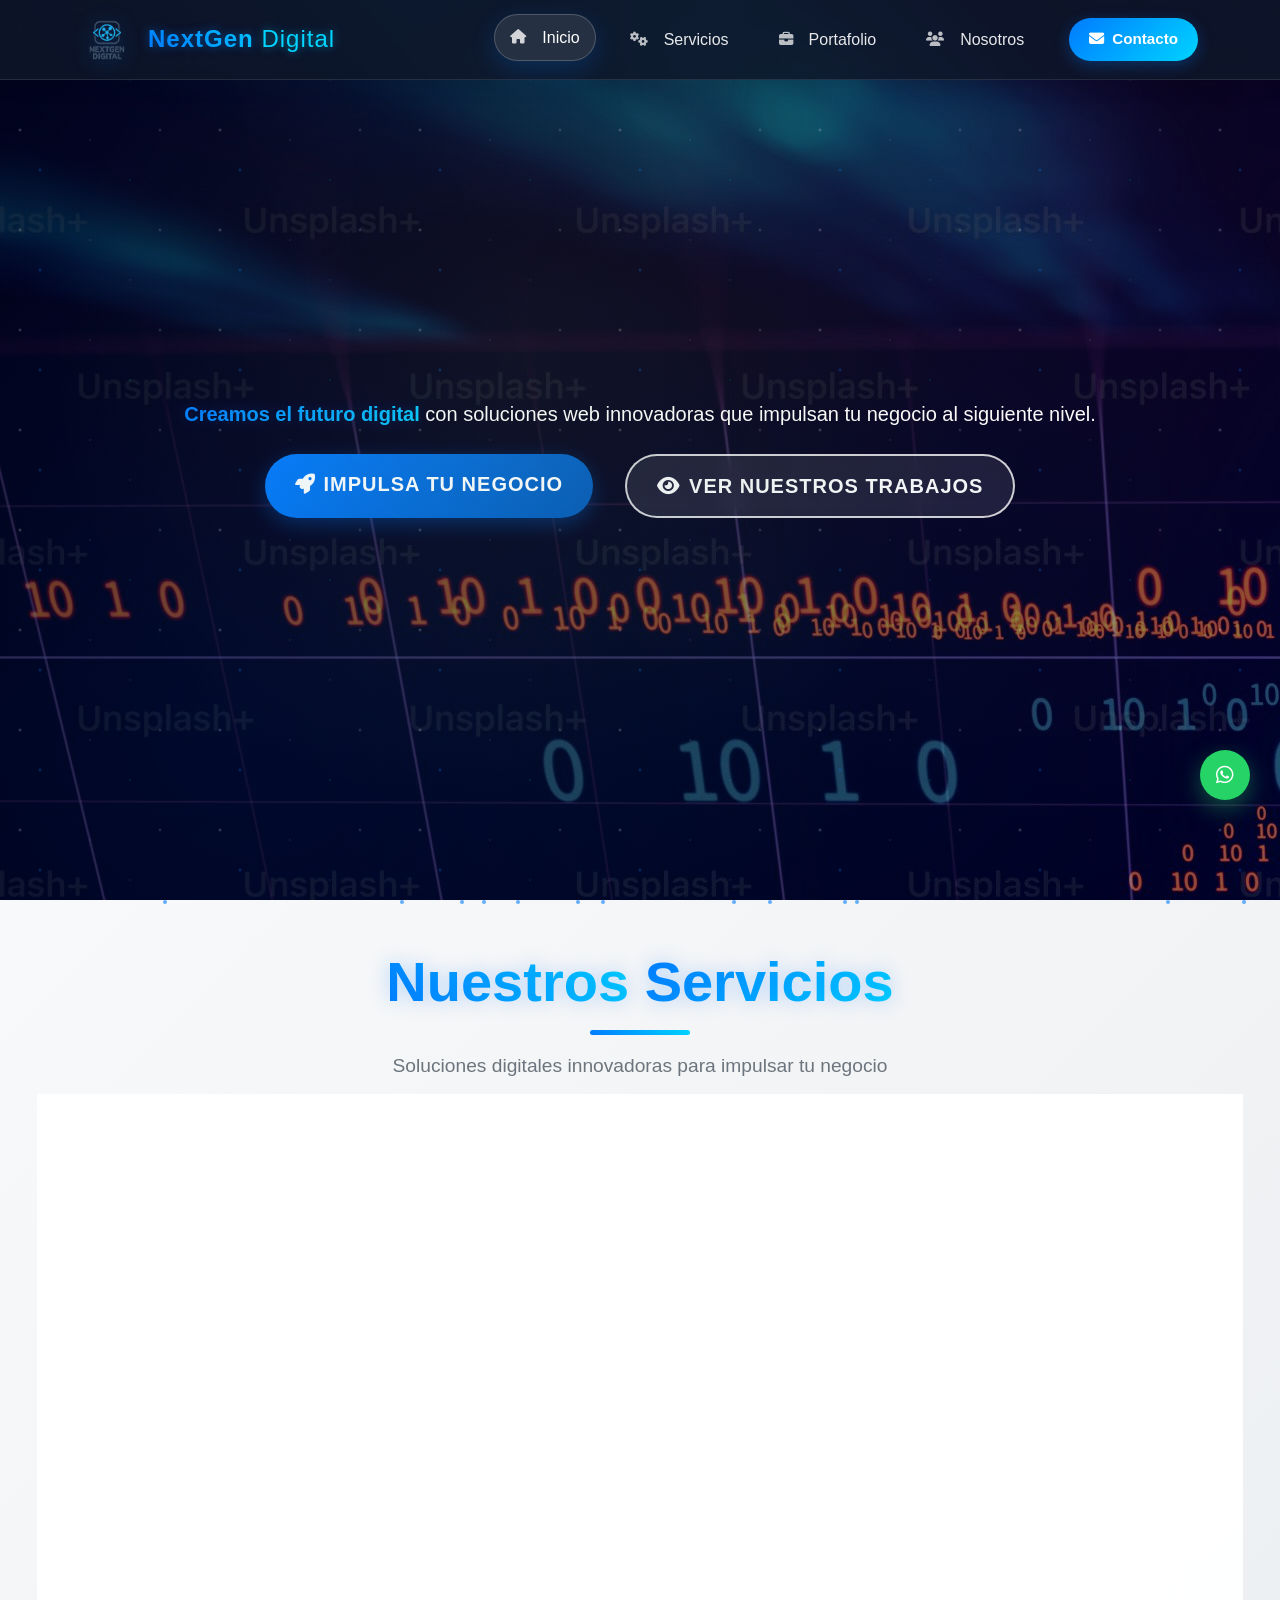
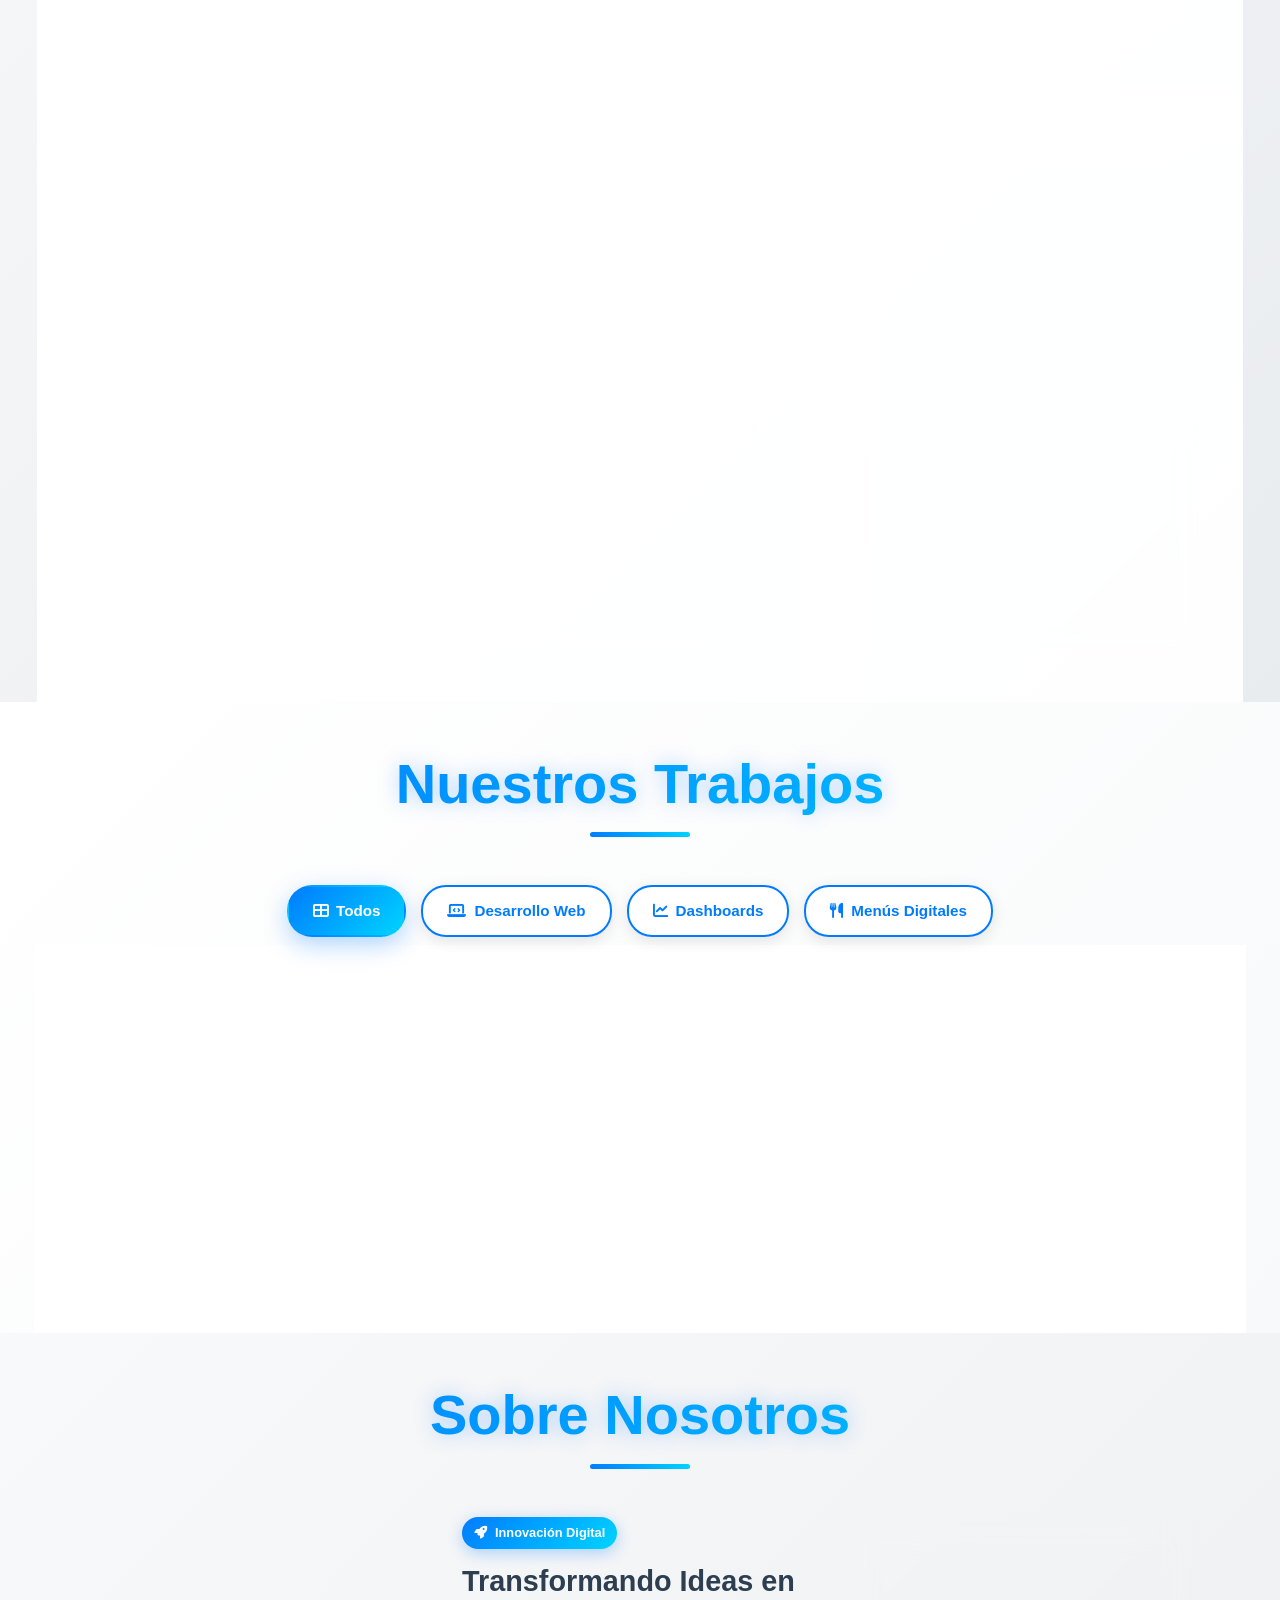
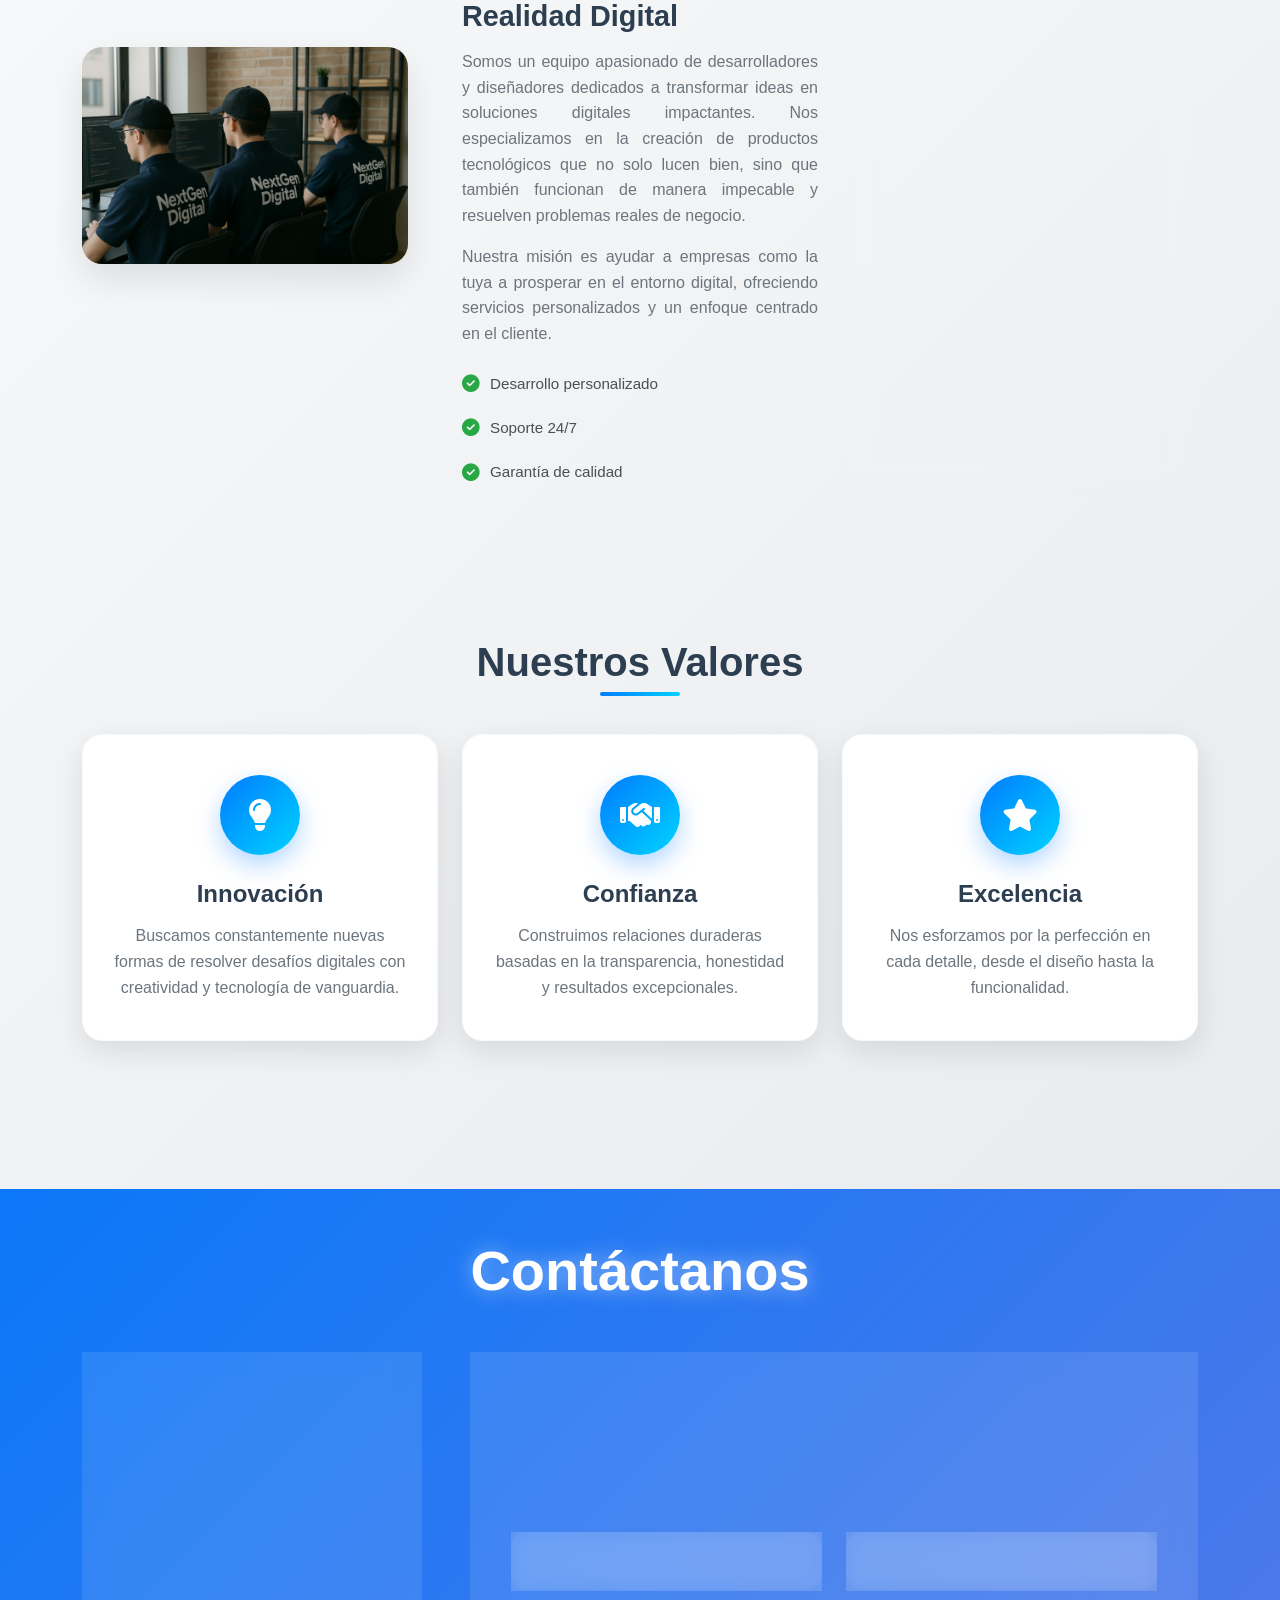
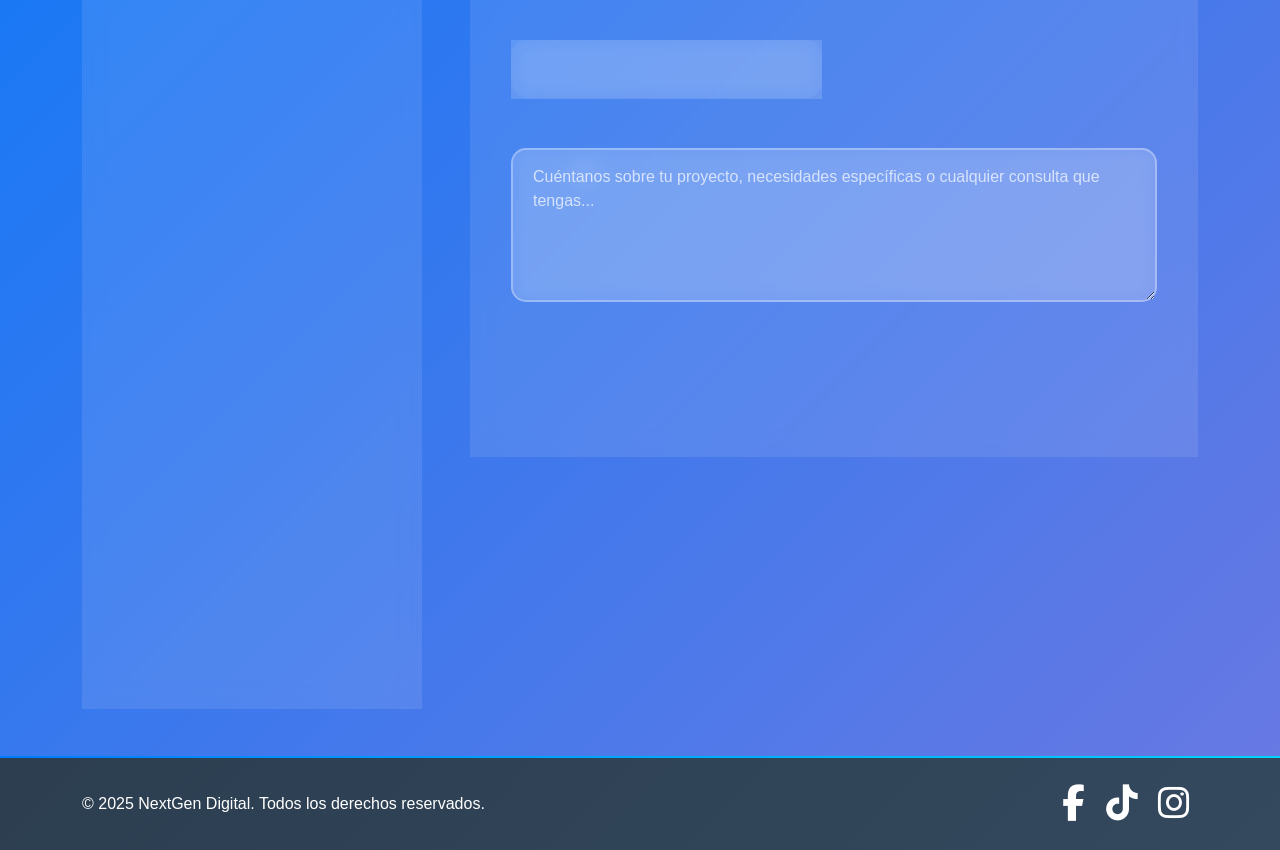
==== commit 0c56a6c8: "Refactor: Enhance animations and add new visual effects Co-authored-by: samuelgb48 <samuelgb48@gmail" ====
--- a/index.html
+++ b/index.html
@@ -3,12 +3,41 @@
 <head>
     <meta charset="UTF-8">
     <meta name="viewport" content="width=device-width, initial-scale=1.0">
-    <title>NextGen Digital</title>
+    <title>NextGen Digital - Soluciones Web Innovadoras | Desarrollo Web Colombia</title>
+    <meta name="description" content="NextGen Digital ofrece desarrollo web personalizado, sistemas de inventario, dashboards interactivos y menús digitales. Transformamos ideas en soluciones digitales impactantes.">
+    <meta name="keywords" content="desarrollo web, sistemas inventario, dashboards, menús digitales, Colombia, NextGen Digital">
+    <meta name="author" content="NextGen Digital">
+    <meta name="robots" content="index, follow">
+    
+    <!-- Open Graph / Facebook -->
+    <meta property="og:type" content="website">
+    <meta property="og:url" content="https://nextgendigital.com/">
+    <meta property="og:title" content="NextGen Digital - Soluciones Web Innovadoras">
+    <meta property="og:description" content="Transformamos ideas en soluciones digitales impactantes. Desarrollo web, sistemas de inventario, dashboards y más.">
+    <meta property="og:image" content="images/og-image.jpg">
+
+    <!-- Twitter -->
+    <meta property="twitter:card" content="summary_large_image">
+    <meta property="twitter:url" content="https://nextgendigital.com/">
+    <meta property="twitter:title" content="NextGen Digital - Soluciones Web Innovadoras">
+    <meta property="twitter:description" content="Transformamos ideas en soluciones digitales impactantes. Desarrollo web, sistemas de inventario, dashboards y más.">
+    <meta property="twitter:image" content="images/og-image.jpg">
+    
     <link rel="icon" href="images/favicon.jpg" type="image/png">
-    <link href="https://cdn.jsdelivr.net/npm/bootstrap@5.3.3/dist/css/bootstrap.min.css" rel="stylesheet">
-    <link rel="stylesheet" href="css/styles.css?v=1.3">
-    <link rel="stylesheet" href="css/hero-fix.css">
-    <link rel="stylesheet" href="https://cdnjs.cloudflare.com/ajax/libs/font-awesome/6.5.2/css/all.min.css">
+    <link rel="canonical" href="https://nextgendigital.com/">
+    
+    <!-- Preload critical resources -->
+    <link rel="preload" href="https://cdn.jsdelivr.net/npm/bootstrap@5.3.3/dist/css/bootstrap.min.css" as="style" onload="this.onload=null;this.rel='stylesheet'">
+    <link rel="preload" href="css/styles.css?v=1.4" as="style" onload="this.onload=null;this.rel='stylesheet'">
+    <link rel="preload" href="https://cdnjs.cloudflare.com/ajax/libs/font-awesome/6.5.2/css/all.min.css" as="style" onload="this.onload=null;this.rel='stylesheet'">
+    
+    <!-- Fallback for non-JS browsers -->
+    <noscript>
+        <link href="https://cdn.jsdelivr.net/npm/bootstrap@5.3.3/dist/css/bootstrap.min.css" rel="stylesheet">
+        <link rel="stylesheet" href="css/styles.css?v=1.4">
+        <link rel="stylesheet" href="css/hero-fix.css">
+        <link rel="stylesheet" href="https://cdnjs.cloudflare.com/ajax/libs/font-awesome/6.5.2/css/all.min.css">
+    </noscript>
 </head>
 <body>
 
@@ -94,25 +123,32 @@
         </div>
     </nav>
 
-    <section id="hero" class="hero-section d-flex align-items-center text-center text-white">
-        <div class="container">
-            <h1 class="display-3 fw-bold hero-title">
-                <span class="text-gradient">Innovación</span> 
-                <span class="text-gradient-secondary">Digital</span>
-            </h1>
-            <p class="lead mt-3 hero-subtitle">
-                <span class="highlight-text">Creamos el futuro digital</span> con soluciones web innovadoras que impulsan tu negocio al siguiente nivel.
-            </p>
-            <div class="hero-buttons mt-4">
-                <a href="https://wa.me/573003024889?text=Hola!%20Estoy%20interesado%20en%20adquirir%20un%20servicio." class="btn btn-primary btn-lg hero-contact-btn me-3" target="_blank">
-                    <i class="fas fa-rocket me-2"></i>Impulsa tu Negocio
-                </a>
-                <a href="#portfolio" class="btn btn-outline-light btn-lg hero-portfolio-btn">
-                    <i class="fas fa-eye me-2"></i>Ver Nuestros Trabajos
-                </a>
-            </div>
-        </div>
-    </section>
+    <main>
+        <section id="hero" class="hero-section d-flex align-items-center text-center text-white" role="banner" aria-label="Sección principal">
+            <div class="container">
+                <h1 class="display-3 fw-bold hero-title">
+                    <span class="text-gradient">Innovación</span> 
+                    <span class="text-gradient-secondary">Digital</span>
+                </h1>
+                <p class="lead mt-3 hero-subtitle">
+                    <span class="highlight-text">Creamos el futuro digital</span> con soluciones web innovadoras que impulsan tu negocio al siguiente nivel.
+                </p>
+                <div class="hero-buttons mt-4" role="group" aria-label="Acciones principales">
+                    <a href="https://wa.me/573003024889?text=Hola!%20Estoy%20interesado%20en%20adquirir%20un%20servicio." 
+                       class="btn btn-primary btn-lg hero-contact-btn me-3" 
+                       target="_blank" 
+                       rel="noopener noreferrer"
+                       aria-label="Contactar por WhatsApp para impulsar tu negocio">
+                        <i class="fas fa-rocket me-2" aria-hidden="true"></i>Impulsa tu Negocio
+                    </a>
+                    <a href="#portfolio" 
+                       class="btn btn-outline-light btn-lg hero-portfolio-btn"
+                       aria-label="Ver nuestros trabajos en el portafolio">
+                        <i class="fas fa-eye me-2" aria-hidden="true"></i>Ver Nuestros Trabajos
+                    </a>
+                </div>
+            </div>
+        </section>
 
     <section id="services" class="py-5 services-section">
         <div class="container">
@@ -126,10 +162,10 @@
             
             <div class="services-grid">
                 <!-- Servicio 1 -->
-                <div class="service-card-modern" data-aos="fade-up" data-aos-delay="100">
+                <div class="service-card-modern fade-in-up hover-lift glow-effect" data-aos="fade-up" data-aos-delay="100">
                     <div class="service-card-inner">
                         <div class="service-icon-wrapper">
-                            <i class="fas fa-laptop-code service-icon"></i>
+                            <i class="fas fa-laptop-code service-icon rotate-on-hover"></i>
                             <div class="service-icon-bg"></div>
                         </div>
                             <div class="service-content">
@@ -142,7 +178,7 @@
                             </ul>
                             </div>
                         <div class="service-actions">
-                            <a href="https://wa.me/573003024889?text=Hola!%20Estoy%20interesado%20en%20el%20servicio%20de%20Desarrollo%20Web%20Personalizado." class="btn btn-primary service-btn" target="_blank">
+                            <a href="https://wa.me/573003024889?text=Hola!%20Estoy%20interesado%20en%20el%20servicio%20de%20Desarrollo%20Web%20Personalizado." class="btn btn-primary service-btn bounce-on-hover" target="_blank">
                                 <i class="fab fa-whatsapp me-2"></i>Solicitar Cotización
                             </a>
                         </div>
@@ -649,13 +685,39 @@
         </div>
     </section>
 
-    <footer class="bg-dark text-white py-4">
+    </main>
+
+    <footer class="bg-dark text-white py-4" role="contentinfo">
         <div class="container text-center">
-            <p>&copy; 2025 NextGen Digital. Todos los derechos reservados.</p>
-            <div class="social-icons mt-3">
-                <a href="index.html" class="text-white mx-2"><i class="fab fa-facebook-f fa-lg"></i></a>
-                <a href="index.html" class="text-white mx-2"><i class="fab fa-tiktok fa-lg"></i></a>
-                <a href="index.html" class="text-white mx-2"><i class="fab fa-instagram fa-lg"></i></a>
+            <div class="row align-items-center">
+                <div class="col-md-6 text-md-start">
+                    <p class="mb-0">&copy; 2025 NextGen Digital. Todos los derechos reservados.</p>
+                </div>
+                <div class="col-md-6 text-md-end">
+                    <div class="social-icons">
+                        <a href="https://facebook.com/nextgendigital" 
+                           class="text-white mx-2 hover-glow" 
+                           target="_blank" 
+                           rel="noopener noreferrer"
+                           aria-label="Síguenos en Facebook">
+                            <i class="fab fa-facebook-f fa-lg"></i>
+                        </a>
+                        <a href="https://tiktok.com/@nextgendigital" 
+                           class="text-white mx-2 hover-glow" 
+                           target="_blank" 
+                           rel="noopener noreferrer"
+                           aria-label="Síguenos en TikTok">
+                            <i class="fab fa-tiktok fa-lg"></i>
+                        </a>
+                        <a href="https://instagram.com/nextgendigital" 
+                           class="text-white mx-2 hover-glow" 
+                           target="_blank" 
+                           rel="noopener noreferrer"
+                           aria-label="Síguenos en Instagram">
+                            <i class="fab fa-instagram fa-lg"></i>
+                        </a>
+                    </div>
+                </div>
             </div>
         </div>
     </footer>
--- a/css/styles.css
+++ b/css/styles.css
@@ -421,17 +421,57 @@
     right: 0;
     bottom: 0;
     background-image: 
-        radial-gradient(circle at 20% 80%, rgba(0, 123, 255, 0.05) 0%, transparent 50%),
-        radial-gradient(circle at 80% 20%, rgba(255, 107, 107, 0.05) 0%, transparent 50%),
-        radial-gradient(circle at 40% 40%, rgba(255, 215, 0, 0.05) 0%, transparent 50%);
-    animation: particleFloat 15s ease-in-out infinite;
+        radial-gradient(circle at 20% 80%, rgba(0, 123, 255, 0.08) 0%, transparent 50%),
+        radial-gradient(circle at 80% 20%, rgba(255, 107, 107, 0.06) 0%, transparent 50%),
+        radial-gradient(circle at 40% 40%, rgba(255, 215, 0, 0.05) 0%, transparent 50%),
+        radial-gradient(circle at 60% 70%, rgba(0, 212, 255, 0.04) 0%, transparent 50%),
+        radial-gradient(circle at 30% 30%, rgba(102, 126, 234, 0.03) 0%, transparent 50%);
+    animation: particleFloat 20s ease-in-out infinite;
     pointer-events: none;
 }
 
 @keyframes particleFloat {
-    0%, 100% { transform: translateY(0px) rotate(0deg); }
-    33% { transform: translateY(-10px) rotate(60deg); }
-    66% { transform: translateY(5px) rotate(120deg); }
+    0%, 100% { 
+        transform: translateY(0px) rotate(0deg) scale(1);
+        opacity: 0.8;
+    }
+    25% { 
+        transform: translateY(-15px) rotate(90deg) scale(1.1);
+        opacity: 1;
+    }
+    50% { 
+        transform: translateY(-5px) rotate(180deg) scale(0.9);
+        opacity: 0.6;
+    }
+    75% { 
+        transform: translateY(10px) rotate(270deg) scale(1.05);
+        opacity: 0.9;
+    }
+}
+
+/* Efectos de partículas adicionales */
+.hero-section::before {
+    content: '';
+    position: absolute;
+    top: 0;
+    left: 0;
+    right: 0;
+    bottom: 0;
+    background-image: 
+        radial-gradient(2px 2px at 20px 30px, rgba(255, 255, 255, 0.3), transparent),
+        radial-gradient(2px 2px at 40px 70px, rgba(0, 123, 255, 0.4), transparent),
+        radial-gradient(1px 1px at 90px 40px, rgba(255, 255, 255, 0.2), transparent),
+        radial-gradient(1px 1px at 130px 80px, rgba(0, 212, 255, 0.3), transparent),
+        radial-gradient(2px 2px at 160px 30px, rgba(255, 255, 255, 0.2), transparent);
+    background-repeat: repeat;
+    background-size: 200px 100px;
+    animation: sparkle 10s linear infinite;
+    pointer-events: none;
+}
+
+@keyframes sparkle {
+    0% { transform: translateY(0px) translateX(0px); }
+    100% { transform: translateY(-100px) translateX(50px); }
 }
 
 /* Responsive para el hero */
@@ -467,37 +507,96 @@
     }
 }
 
-/* ===== ANIMACIONES DE ENTRADA ===== */
+/* ===== ANIMACIONES DE ENTRADA MEJORADAS ===== */
 @keyframes fadeInUp {
     from {
         opacity: 0;
-        transform: translateY(30px);
+        transform: translateY(50px) scale(0.95);
     }
     to {
         opacity: 1;
-        transform: translateY(0);
+        transform: translateY(0) scale(1);
     }
 }
 
 @keyframes fadeInLeft {
     from {
         opacity: 0;
-        transform: translateX(-30px);
+        transform: translateX(-50px) rotateY(15deg);
     }
     to {
         opacity: 1;
-        transform: translateX(0);
+        transform: translateX(0) rotateY(0deg);
     }
 }
 
 @keyframes fadeInRight {
     from {
         opacity: 0;
-        transform: translateX(30px);
+        transform: translateX(50px) rotateY(-15deg);
     }
     to {
         opacity: 1;
-        transform: translateX(0);
+        transform: translateX(0) rotateY(0deg);
+    }
+}
+
+@keyframes slideInFromBottom {
+    from {
+        opacity: 0;
+        transform: translateY(100px) scale(0.8);
+    }
+    to {
+        opacity: 1;
+        transform: translateY(0) scale(1);
+    }
+}
+
+@keyframes bounceIn {
+    0% {
+        opacity: 0;
+        transform: scale(0.3) rotate(-10deg);
+    }
+    50% {
+        opacity: 1;
+        transform: scale(1.05) rotate(5deg);
+    }
+    70% {
+        transform: scale(0.95) rotate(-2deg);
+    }
+    100% {
+        opacity: 1;
+        transform: scale(1) rotate(0deg);
+    }
+}
+
+@keyframes float {
+    0%, 100% {
+        transform: translateY(0px);
+    }
+    50% {
+        transform: translateY(-20px);
+    }
+}
+
+@keyframes pulse {
+    0% {
+        transform: scale(1);
+    }
+    50% {
+        transform: scale(1.05);
+    }
+    100% {
+        transform: scale(1);
+    }
+}
+
+@keyframes shimmer {
+    0% {
+        background-position: -200% 0;
+    }
+    100% {
+        background-position: 200% 0;
     }
 }
 
@@ -2104,28 +2203,202 @@
     box-shadow: 0 0 20px rgba(0, 123, 255, 0.3);
 }
 
-/* ===== ANIMACIONES DE ENTRADA PARA ELEMENTOS ===== */
+/* ===== CURSOR PERSONALIZADO ===== */
+.custom-cursor {
+    position: fixed;
+    width: 20px;
+    height: 20px;
+    background: linear-gradient(45deg, #007bff, #00d4ff);
+    border-radius: 50%;
+    pointer-events: none;
+    z-index: 9999;
+    transition: transform 0.1s ease;
+    opacity: 0.8;
+}
+
+/* Ocultar cursor por defecto en elementos interactivos */
+a, button, .service-card, .portfolio-card {
+    cursor: none;
+}
+
+/* ===== EFECTOS DE TYPING ===== */
+.typing-cursor {
+    animation: blink 1s infinite;
+    color: #007bff;
+    font-weight: bold;
+}
+
+@keyframes blink {
+    0%, 50% { opacity: 1; }
+    51%, 100% { opacity: 0; }
+}
+
+/* ===== EFECTOS DE REVEAL ===== */
+.reveal-on-scroll {
+    opacity: 0;
+    transform: translateY(50px);
+    transition: all 0.8s cubic-bezier(0.25, 0.46, 0.45, 0.94);
+}
+
+.reveal-on-scroll.revealed {
+    opacity: 1;
+    transform: translateY(0);
+}
+
+/* ===== EFECTOS DE PARTÍCULAS ===== */
+.particle-container {
+    position: fixed;
+    top: 0;
+    left: 0;
+    width: 100%;
+    height: 100%;
+    pointer-events: none;
+    z-index: 1;
+}
+
+/* ===== EFECTOS DE HOVER MEJORADOS ===== */
+.service-card-modern:hover {
+    transform: translateY(-15px) scale(1.02);
+    box-shadow: 0 25px 50px rgba(0, 0, 0, 0.2);
+}
+
+.portfolio-card:hover {
+    transform: translateY(-15px) scale(1.03);
+    box-shadow: 0 25px 50px rgba(0, 0, 0, 0.25);
+}
+
+/* ===== EFECTOS DE LOADING ===== */
+.loading-shimmer {
+    background: linear-gradient(90deg, #f0f0f0 25%, #e0e0e0 50%, #f0f0f0 75%);
+    background-size: 200% 100%;
+    animation: shimmer 2s infinite;
+}
+
+@keyframes shimmer {
+    0% { background-position: -200% 0; }
+    100% { background-position: 200% 0; }
+}
+
+/* ===== EFECTOS DE PULSE ===== */
+.pulse-effect {
+    animation: pulse 2s infinite;
+}
+
+@keyframes pulse {
+    0% { transform: scale(1); }
+    50% { transform: scale(1.05); }
+    100% { transform: scale(1); }
+}
+
+/* ===== EFECTOS DE ROTATE ===== */
+.rotate-on-hover {
+    transition: transform 0.3s ease;
+}
+
+.rotate-on-hover:hover {
+    transform: rotate(5deg) scale(1.05);
+}
+
+/* ===== EFECTOS DE GLOW ===== */
+.glow-effect {
+    transition: all 0.3s ease;
+}
+
+.glow-effect:hover {
+    box-shadow: 0 0 30px rgba(0, 123, 255, 0.6);
+    transform: translateY(-5px);
+}
+
+/* ===== EFECTOS DE BOUNCE ===== */
+.bounce-on-hover {
+    transition: transform 0.3s cubic-bezier(0.68, -0.55, 0.265, 1.55);
+}
+
+.bounce-on-hover:hover {
+    transform: translateY(-10px) scale(1.05);
+}
+
+/* ===== EFECTOS DE WIGGLE ===== */
+.wiggle {
+    animation: wiggle 0.5s ease-in-out;
+}
+
+@keyframes wiggle {
+    0%, 100% { transform: rotate(0deg); }
+    25% { transform: rotate(5deg); }
+    75% { transform: rotate(-5deg); }
+}
+
+/* ===== ANIMACIONES DE ENTRADA PARA ELEMENTOS MEJORADAS ===== */
 .fade-in-up,
 .fade-in-left,
+.fade-in-right,
+.fade-in-bottom,
+.bounce-in,
+.float-animation {
+    opacity: 0;
+    transform: translateY(50px) scale(0.95);
+    transition: all 1s cubic-bezier(0.25, 0.46, 0.45, 0.94);
+}
+
+.fade-in-left {
+    transform: translateX(-50px) rotateY(15deg);
+}
+
 .fade-in-right {
-    opacity: 0;
-    transform: translateY(30px);
-    transition: all 0.8s cubic-bezier(0.4, 0, 0.2, 1);
-}
-
-.fade-in-left {
-    transform: translateX(-30px);
-}
-
-.fade-in-right {
-    transform: translateX(30px);
+    transform: translateX(50px) rotateY(-15deg);
+}
+
+.fade-in-bottom {
+    transform: translateY(100px) scale(0.8);
+}
+
+.bounce-in {
+    transform: scale(0.3) rotate(-10deg);
+}
+
+.float-animation {
+    animation: float 6s ease-in-out infinite;
 }
 
 .fade-in-up.animate-in,
 .fade-in-left.animate-in,
-.fade-in-right.animate-in {
+.fade-in-right.animate-in,
+.fade-in-bottom.animate-in {
     opacity: 1;
-    transform: translateY(0) translateX(0);
+    transform: translateY(0) translateX(0) scale(1) rotateY(0deg);
+}
+
+.bounce-in.animate-in {
+    opacity: 1;
+    animation: bounceIn 1s cubic-bezier(0.68, -0.55, 0.265, 1.55);
+}
+
+/* Efectos de hover mejorados */
+.hover-lift {
+    transition: all 0.4s cubic-bezier(0.25, 0.46, 0.45, 0.94);
+}
+
+.hover-lift:hover {
+    transform: translateY(-10px) scale(1.02);
+    box-shadow: 0 20px 40px rgba(0, 0, 0, 0.15);
+}
+
+.hover-scale {
+    transition: all 0.3s cubic-bezier(0.25, 0.46, 0.45, 0.94);
+}
+
+.hover-scale:hover {
+    transform: scale(1.05) rotate(2deg);
+}
+
+.hover-glow {
+    transition: all 0.3s ease;
+}
+
+.hover-glow:hover {
+    box-shadow: 0 0 30px rgba(0, 123, 255, 0.4);
+    transform: translateY(-5px);
 }
 
 /* ===== HOVER EFFECTS MEJORADOS ===== */
--- a/css/styles.css
+++ b/css/styles.css
@@ -421,17 +421,57 @@
     right: 0;
     bottom: 0;
     background-image: 
-        radial-gradient(circle at 20% 80%, rgba(0, 123, 255, 0.05) 0%, transparent 50%),
-        radial-gradient(circle at 80% 20%, rgba(255, 107, 107, 0.05) 0%, transparent 50%),
-        radial-gradient(circle at 40% 40%, rgba(255, 215, 0, 0.05) 0%, transparent 50%);
-    animation: particleFloat 15s ease-in-out infinite;
+        radial-gradient(circle at 20% 80%, rgba(0, 123, 255, 0.08) 0%, transparent 50%),
+        radial-gradient(circle at 80% 20%, rgba(255, 107, 107, 0.06) 0%, transparent 50%),
+        radial-gradient(circle at 40% 40%, rgba(255, 215, 0, 0.05) 0%, transparent 50%),
+        radial-gradient(circle at 60% 70%, rgba(0, 212, 255, 0.04) 0%, transparent 50%),
+        radial-gradient(circle at 30% 30%, rgba(102, 126, 234, 0.03) 0%, transparent 50%);
+    animation: particleFloat 20s ease-in-out infinite;
     pointer-events: none;
 }
 
 @keyframes particleFloat {
-    0%, 100% { transform: translateY(0px) rotate(0deg); }
-    33% { transform: translateY(-10px) rotate(60deg); }
-    66% { transform: translateY(5px) rotate(120deg); }
+    0%, 100% { 
+        transform: translateY(0px) rotate(0deg) scale(1);
+        opacity: 0.8;
+    }
+    25% { 
+        transform: translateY(-15px) rotate(90deg) scale(1.1);
+        opacity: 1;
+    }
+    50% { 
+        transform: translateY(-5px) rotate(180deg) scale(0.9);
+        opacity: 0.6;
+    }
+    75% { 
+        transform: translateY(10px) rotate(270deg) scale(1.05);
+        opacity: 0.9;
+    }
+}
+
+/* Efectos de partículas adicionales */
+.hero-section::before {
+    content: '';
+    position: absolute;
+    top: 0;
+    left: 0;
+    right: 0;
+    bottom: 0;
+    background-image: 
+        radial-gradient(2px 2px at 20px 30px, rgba(255, 255, 255, 0.3), transparent),
+        radial-gradient(2px 2px at 40px 70px, rgba(0, 123, 255, 0.4), transparent),
+        radial-gradient(1px 1px at 90px 40px, rgba(255, 255, 255, 0.2), transparent),
+        radial-gradient(1px 1px at 130px 80px, rgba(0, 212, 255, 0.3), transparent),
+        radial-gradient(2px 2px at 160px 30px, rgba(255, 255, 255, 0.2), transparent);
+    background-repeat: repeat;
+    background-size: 200px 100px;
+    animation: sparkle 10s linear infinite;
+    pointer-events: none;
+}
+
+@keyframes sparkle {
+    0% { transform: translateY(0px) translateX(0px); }
+    100% { transform: translateY(-100px) translateX(50px); }
 }
 
 /* Responsive para el hero */
@@ -467,37 +507,96 @@
     }
 }
 
-/* ===== ANIMACIONES DE ENTRADA ===== */
+/* ===== ANIMACIONES DE ENTRADA MEJORADAS ===== */
 @keyframes fadeInUp {
     from {
         opacity: 0;
-        transform: translateY(30px);
+        transform: translateY(50px) scale(0.95);
     }
     to {
         opacity: 1;
-        transform: translateY(0);
+        transform: translateY(0) scale(1);
     }
 }
 
 @keyframes fadeInLeft {
     from {
         opacity: 0;
-        transform: translateX(-30px);
+        transform: translateX(-50px) rotateY(15deg);
     }
     to {
         opacity: 1;
-        transform: translateX(0);
+        transform: translateX(0) rotateY(0deg);
     }
 }
 
 @keyframes fadeInRight {
     from {
         opacity: 0;
-        transform: translateX(30px);
+        transform: translateX(50px) rotateY(-15deg);
     }
     to {
         opacity: 1;
-        transform: translateX(0);
+        transform: translateX(0) rotateY(0deg);
+    }
+}
+
+@keyframes slideInFromBottom {
+    from {
+        opacity: 0;
+        transform: translateY(100px) scale(0.8);
+    }
+    to {
+        opacity: 1;
+        transform: translateY(0) scale(1);
+    }
+}
+
+@keyframes bounceIn {
+    0% {
+        opacity: 0;
+        transform: scale(0.3) rotate(-10deg);
+    }
+    50% {
+        opacity: 1;
+        transform: scale(1.05) rotate(5deg);
+    }
+    70% {
+        transform: scale(0.95) rotate(-2deg);
+    }
+    100% {
+        opacity: 1;
+        transform: scale(1) rotate(0deg);
+    }
+}
+
+@keyframes float {
+    0%, 100% {
+        transform: translateY(0px);
+    }
+    50% {
+        transform: translateY(-20px);
+    }
+}
+
+@keyframes pulse {
+    0% {
+        transform: scale(1);
+    }
+    50% {
+        transform: scale(1.05);
+    }
+    100% {
+        transform: scale(1);
+    }
+}
+
+@keyframes shimmer {
+    0% {
+        background-position: -200% 0;
+    }
+    100% {
+        background-position: 200% 0;
     }
 }
 
@@ -2104,28 +2203,202 @@
     box-shadow: 0 0 20px rgba(0, 123, 255, 0.3);
 }
 
-/* ===== ANIMACIONES DE ENTRADA PARA ELEMENTOS ===== */
+/* ===== CURSOR PERSONALIZADO ===== */
+.custom-cursor {
+    position: fixed;
+    width: 20px;
+    height: 20px;
+    background: linear-gradient(45deg, #007bff, #00d4ff);
+    border-radius: 50%;
+    pointer-events: none;
+    z-index: 9999;
+    transition: transform 0.1s ease;
+    opacity: 0.8;
+}
+
+/* Ocultar cursor por defecto en elementos interactivos */
+a, button, .service-card, .portfolio-card {
+    cursor: none;
+}
+
+/* ===== EFECTOS DE TYPING ===== */
+.typing-cursor {
+    animation: blink 1s infinite;
+    color: #007bff;
+    font-weight: bold;
+}
+
+@keyframes blink {
+    0%, 50% { opacity: 1; }
+    51%, 100% { opacity: 0; }
+}
+
+/* ===== EFECTOS DE REVEAL ===== */
+.reveal-on-scroll {
+    opacity: 0;
+    transform: translateY(50px);
+    transition: all 0.8s cubic-bezier(0.25, 0.46, 0.45, 0.94);
+}
+
+.reveal-on-scroll.revealed {
+    opacity: 1;
+    transform: translateY(0);
+}
+
+/* ===== EFECTOS DE PARTÍCULAS ===== */
+.particle-container {
+    position: fixed;
+    top: 0;
+    left: 0;
+    width: 100%;
+    height: 100%;
+    pointer-events: none;
+    z-index: 1;
+}
+
+/* ===== EFECTOS DE HOVER MEJORADOS ===== */
+.service-card-modern:hover {
+    transform: translateY(-15px) scale(1.02);
+    box-shadow: 0 25px 50px rgba(0, 0, 0, 0.2);
+}
+
+.portfolio-card:hover {
+    transform: translateY(-15px) scale(1.03);
+    box-shadow: 0 25px 50px rgba(0, 0, 0, 0.25);
+}
+
+/* ===== EFECTOS DE LOADING ===== */
+.loading-shimmer {
+    background: linear-gradient(90deg, #f0f0f0 25%, #e0e0e0 50%, #f0f0f0 75%);
+    background-size: 200% 100%;
+    animation: shimmer 2s infinite;
+}
+
+@keyframes shimmer {
+    0% { background-position: -200% 0; }
+    100% { background-position: 200% 0; }
+}
+
+/* ===== EFECTOS DE PULSE ===== */
+.pulse-effect {
+    animation: pulse 2s infinite;
+}
+
+@keyframes pulse {
+    0% { transform: scale(1); }
+    50% { transform: scale(1.05); }
+    100% { transform: scale(1); }
+}
+
+/* ===== EFECTOS DE ROTATE ===== */
+.rotate-on-hover {
+    transition: transform 0.3s ease;
+}
+
+.rotate-on-hover:hover {
+    transform: rotate(5deg) scale(1.05);
+}
+
+/* ===== EFECTOS DE GLOW ===== */
+.glow-effect {
+    transition: all 0.3s ease;
+}
+
+.glow-effect:hover {
+    box-shadow: 0 0 30px rgba(0, 123, 255, 0.6);
+    transform: translateY(-5px);
+}
+
+/* ===== EFECTOS DE BOUNCE ===== */
+.bounce-on-hover {
+    transition: transform 0.3s cubic-bezier(0.68, -0.55, 0.265, 1.55);
+}
+
+.bounce-on-hover:hover {
+    transform: translateY(-10px) scale(1.05);
+}
+
+/* ===== EFECTOS DE WIGGLE ===== */
+.wiggle {
+    animation: wiggle 0.5s ease-in-out;
+}
+
+@keyframes wiggle {
+    0%, 100% { transform: rotate(0deg); }
+    25% { transform: rotate(5deg); }
+    75% { transform: rotate(-5deg); }
+}
+
+/* ===== ANIMACIONES DE ENTRADA PARA ELEMENTOS MEJORADAS ===== */
 .fade-in-up,
 .fade-in-left,
+.fade-in-right,
+.fade-in-bottom,
+.bounce-in,
+.float-animation {
+    opacity: 0;
+    transform: translateY(50px) scale(0.95);
+    transition: all 1s cubic-bezier(0.25, 0.46, 0.45, 0.94);
+}
+
+.fade-in-left {
+    transform: translateX(-50px) rotateY(15deg);
+}
+
 .fade-in-right {
-    opacity: 0;
-    transform: translateY(30px);
-    transition: all 0.8s cubic-bezier(0.4, 0, 0.2, 1);
-}
-
-.fade-in-left {
-    transform: translateX(-30px);
-}
-
-.fade-in-right {
-    transform: translateX(30px);
+    transform: translateX(50px) rotateY(-15deg);
+}
+
+.fade-in-bottom {
+    transform: translateY(100px) scale(0.8);
+}
+
+.bounce-in {
+    transform: scale(0.3) rotate(-10deg);
+}
+
+.float-animation {
+    animation: float 6s ease-in-out infinite;
 }
 
 .fade-in-up.animate-in,
 .fade-in-left.animate-in,
-.fade-in-right.animate-in {
+.fade-in-right.animate-in,
+.fade-in-bottom.animate-in {
     opacity: 1;
-    transform: translateY(0) translateX(0);
+    transform: translateY(0) translateX(0) scale(1) rotateY(0deg);
+}
+
+.bounce-in.animate-in {
+    opacity: 1;
+    animation: bounceIn 1s cubic-bezier(0.68, -0.55, 0.265, 1.55);
+}
+
+/* Efectos de hover mejorados */
+.hover-lift {
+    transition: all 0.4s cubic-bezier(0.25, 0.46, 0.45, 0.94);
+}
+
+.hover-lift:hover {
+    transform: translateY(-10px) scale(1.02);
+    box-shadow: 0 20px 40px rgba(0, 0, 0, 0.15);
+}
+
+.hover-scale {
+    transition: all 0.3s cubic-bezier(0.25, 0.46, 0.45, 0.94);
+}
+
+.hover-scale:hover {
+    transform: scale(1.05) rotate(2deg);
+}
+
+.hover-glow {
+    transition: all 0.3s ease;
+}
+
+.hover-glow:hover {
+    box-shadow: 0 0 30px rgba(0, 123, 255, 0.4);
+    transform: translateY(-5px);
 }
 
 /* ===== HOVER EFFECTS MEJORADOS ===== */
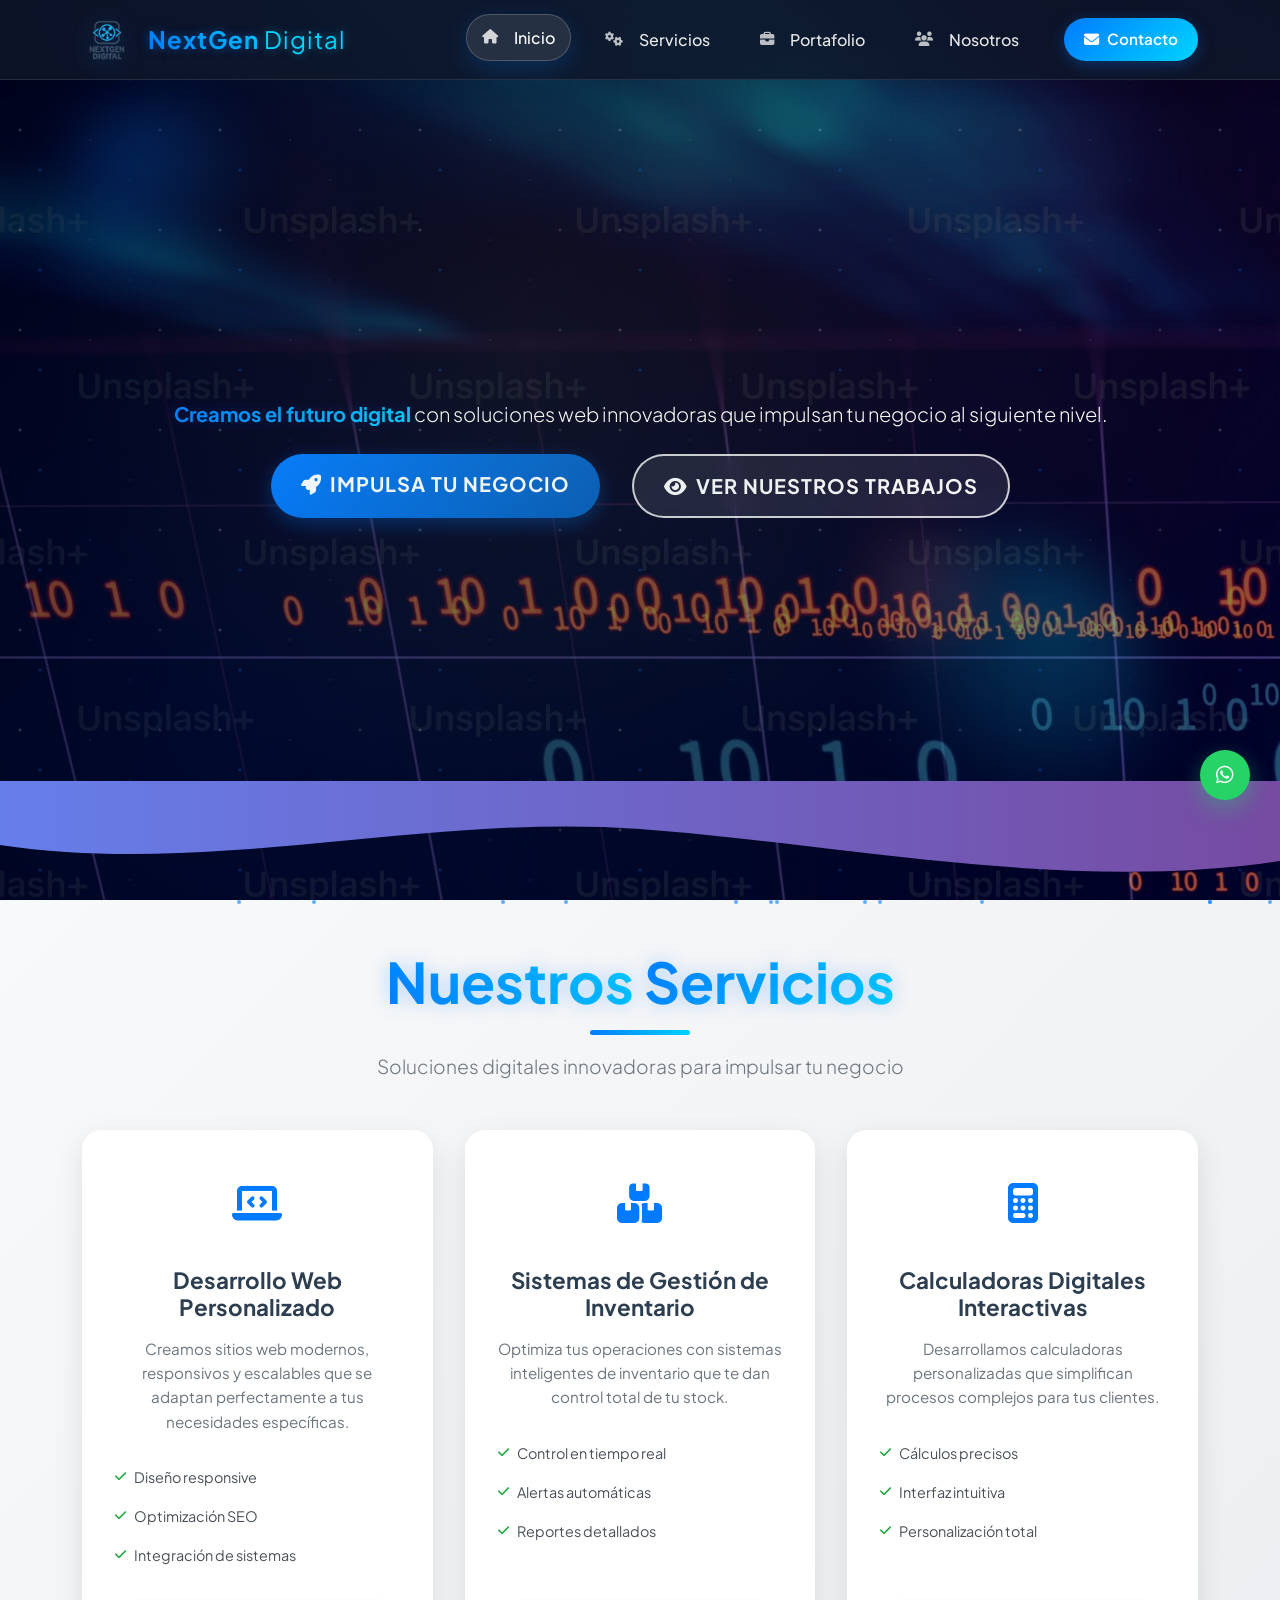
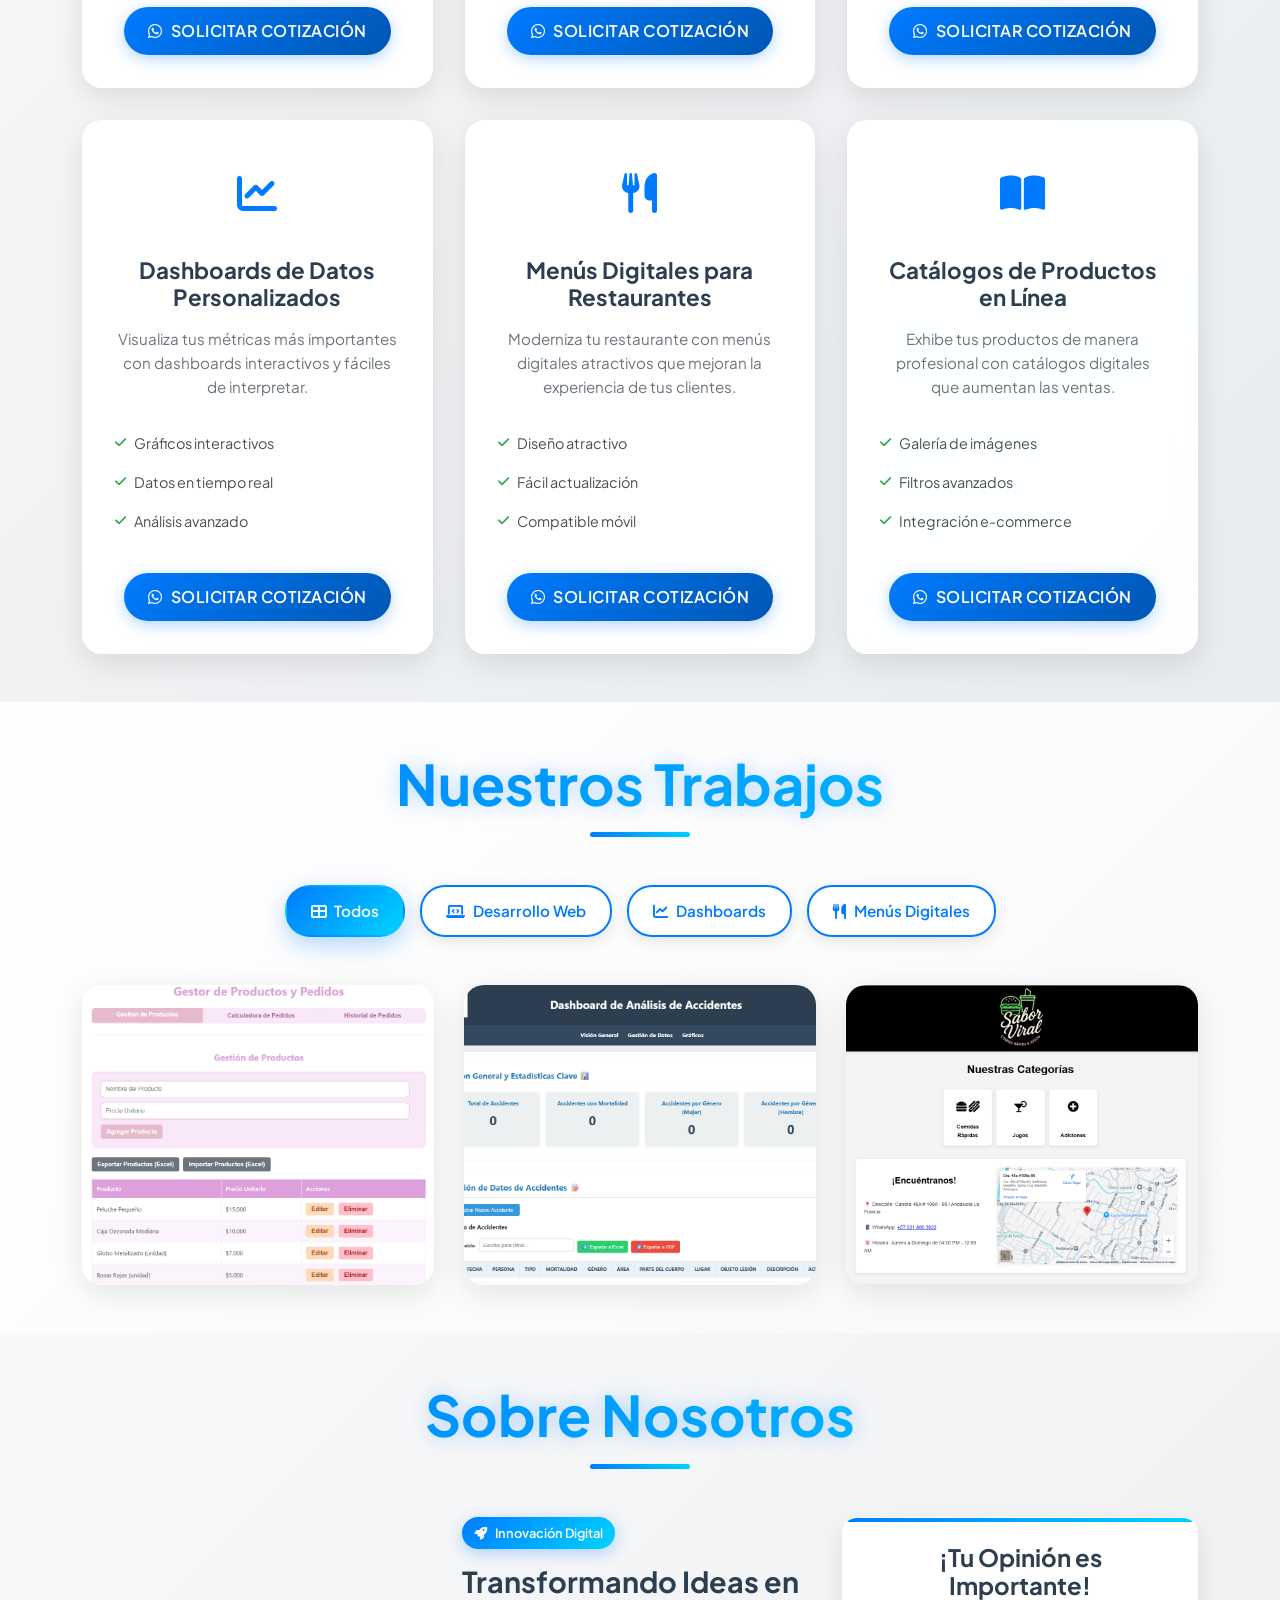
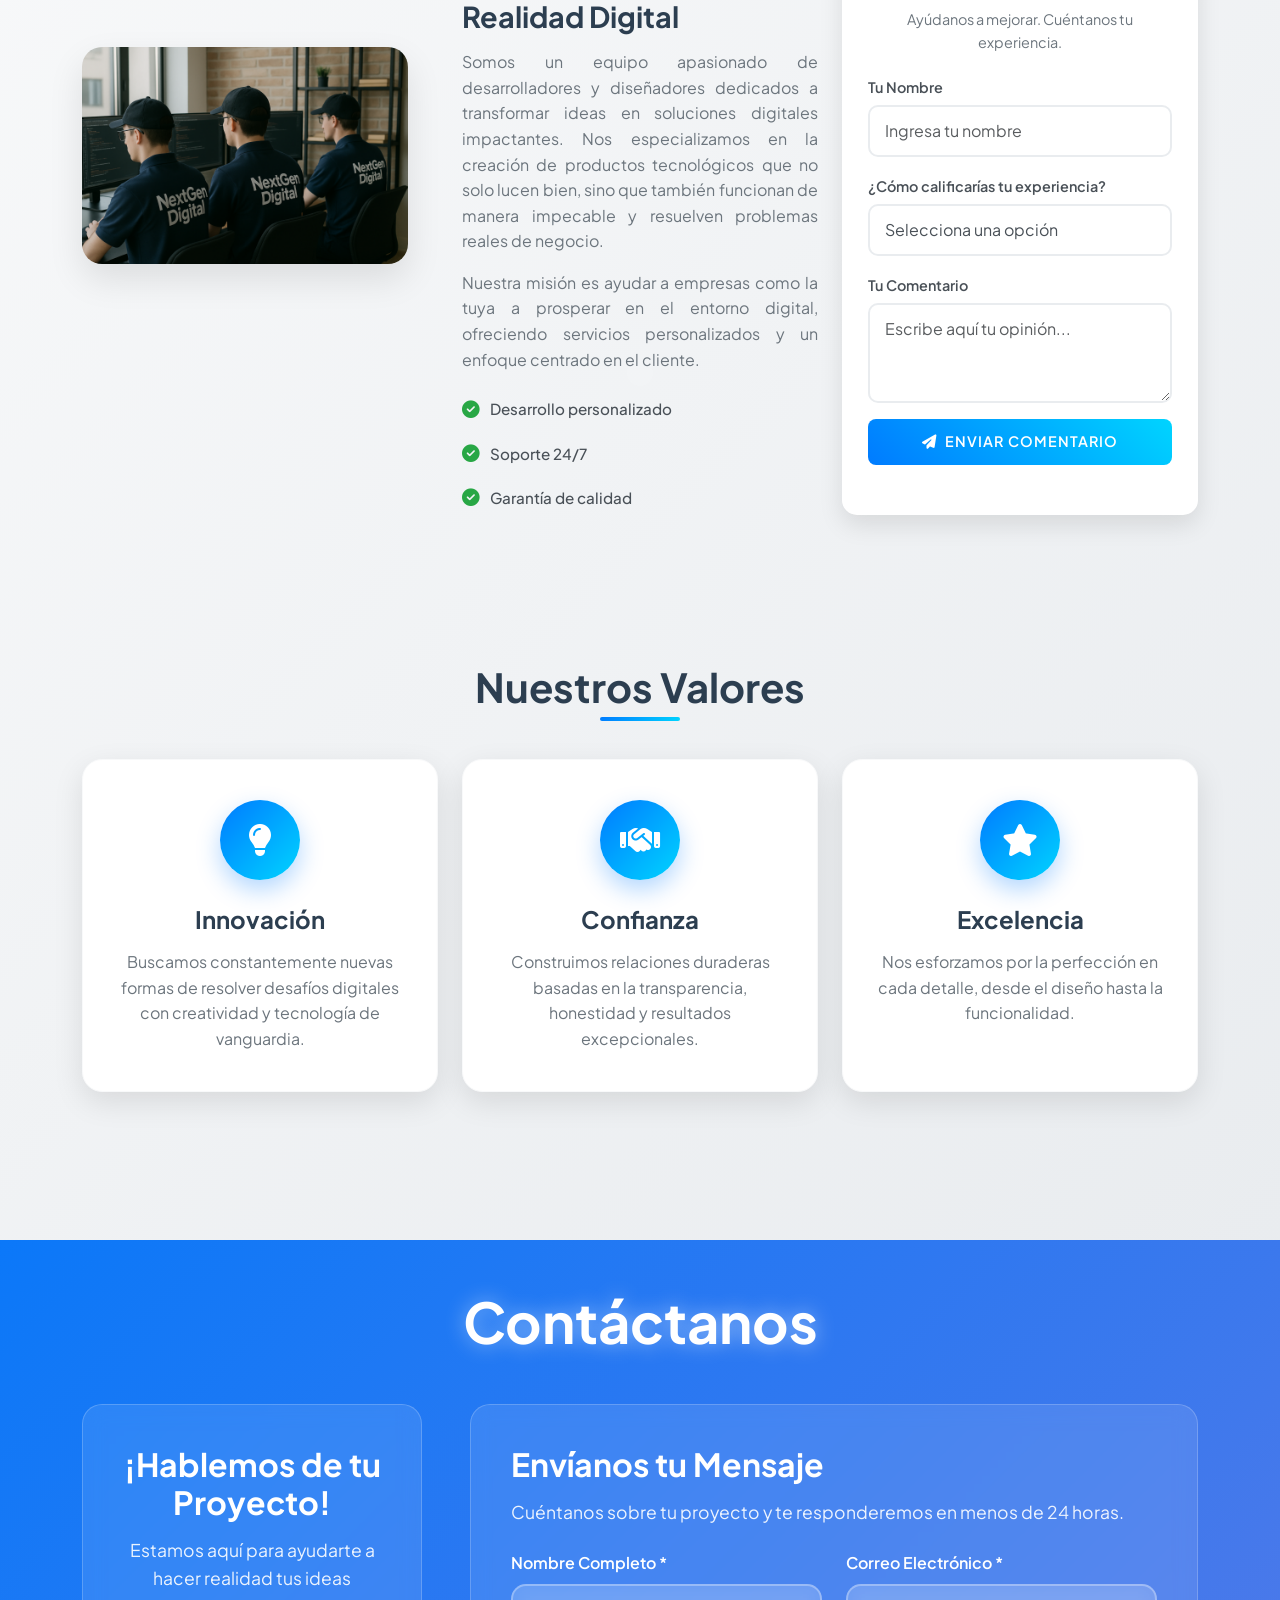
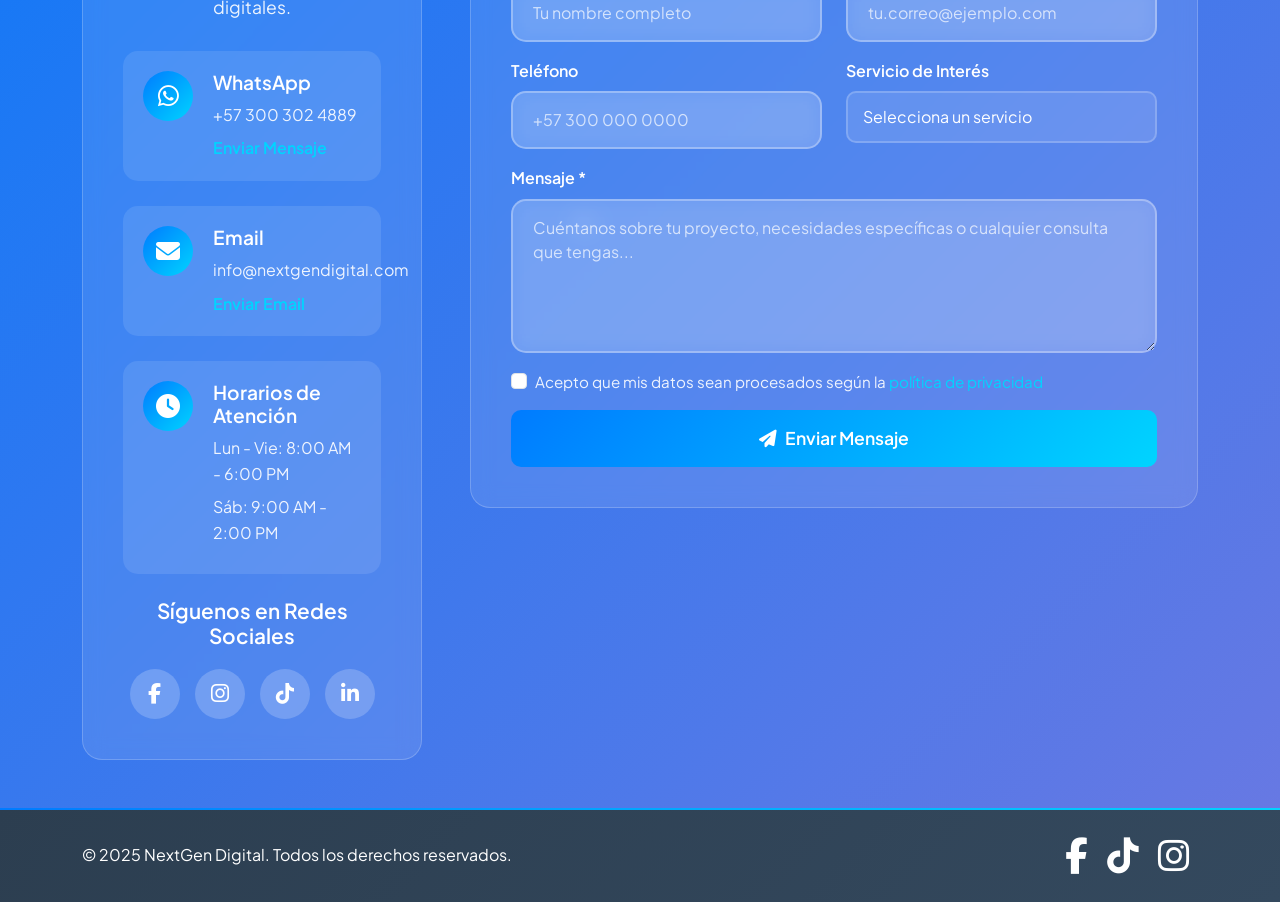
==== commit 336ce55e: "feat: Add hero orbs, tilt effect, and scroll progress ring Co-authored-by: programacioncursor2 <prog" ====
--- a/index.html
+++ b/index.html
@@ -26,6 +26,11 @@
     <link rel="icon" href="images/favicon.jpg" type="image/png">
     <link rel="canonical" href="https://nextgendigital.com/">
     
+    <!-- Modern font -->
+    <link rel="preconnect" href="https://fonts.googleapis.com">
+    <link rel="preconnect" href="https://fonts.gstatic.com" crossorigin>
+    <link rel="preload" href="https://fonts.googleapis.com/css2?family=Plus+Jakarta+Sans:wght@400;600;700;800&display=swap" as="style" onload="this.onload=null;this.rel='stylesheet'">
+    
     <!-- Preload critical resources -->
     <link rel="preload" href="https://cdn.jsdelivr.net/npm/bootstrap@5.3.3/dist/css/bootstrap.min.css" as="style" onload="this.onload=null;this.rel='stylesheet'">
     <link rel="preload" href="css/styles.css?v=1.4" as="style" onload="this.onload=null;this.rel='stylesheet'">
@@ -34,6 +39,7 @@
     <!-- Fallback for non-JS browsers -->
     <noscript>
         <link href="https://cdn.jsdelivr.net/npm/bootstrap@5.3.3/dist/css/bootstrap.min.css" rel="stylesheet">
+        <link href="https://fonts.googleapis.com/css2?family=Plus+Jakarta+Sans:wght@400;600;700;800&display=swap" rel="stylesheet">
         <link rel="stylesheet" href="css/styles.css?v=1.4">
         <link rel="stylesheet" href="css/hero-fix.css">
         <link rel="stylesheet" href="https://cdnjs.cloudflare.com/ajax/libs/font-awesome/6.5.2/css/all.min.css">
@@ -125,8 +131,14 @@
 
     <main>
         <section id="hero" class="hero-section d-flex align-items-center text-center text-white" role="banner" aria-label="Sección principal">
+            <!-- Decorative Orbs -->
+            <div class="hero-orbs" aria-hidden="true">
+                <span class="orb orb-1"></span>
+                <span class="orb orb-2"></span>
+                <span class="orb orb-3"></span>
+            </div>
             <div class="container">
-                <h1 class="display-3 fw-bold hero-title">
+                <h1 class="display-3 fw-bold hero-title tilt">
                     <span class="text-gradient">Innovación</span> 
                     <span class="text-gradient-secondary">Digital</span>
                 </h1>
@@ -135,18 +147,30 @@
                 </p>
                 <div class="hero-buttons mt-4" role="group" aria-label="Acciones principales">
                     <a href="https://wa.me/573003024889?text=Hola!%20Estoy%20interesado%20en%20adquirir%20un%20servicio." 
-                       class="btn btn-primary btn-lg hero-contact-btn me-3" 
+                       class="btn btn-primary btn-lg hero-contact-btn tilt me-3" 
                        target="_blank" 
                        rel="noopener noreferrer"
                        aria-label="Contactar por WhatsApp para impulsar tu negocio">
                         <i class="fas fa-rocket me-2" aria-hidden="true"></i>Impulsa tu Negocio
                     </a>
                     <a href="#portfolio" 
-                       class="btn btn-outline-light btn-lg hero-portfolio-btn"
+                       class="btn btn-outline-light btn-lg hero-portfolio-btn tilt"
                        aria-label="Ver nuestros trabajos en el portafolio">
                         <i class="fas fa-eye me-2" aria-hidden="true"></i>Ver Nuestros Trabajos
                     </a>
                 </div>
+            </div>
+            <!-- Wave Divider -->
+            <div class="hero-wave-divider" aria-hidden="true">
+                <svg viewBox="0 0 1440 120" preserveAspectRatio="none">
+                    <defs>
+                        <linearGradient id="heroWave" x1="0" y1="0" x2="1" y2="0">
+                            <stop offset="0%" stop-color="#667eea"/>
+                            <stop offset="100%" stop-color="#764ba2"/>
+                        </linearGradient>
+                    </defs>
+                    <path fill="url(#heroWave)" d="M0,64 C240,96 480,32 720,48 C960,64 1200,112 1440,80 L1440,0 L0,0 Z"></path>
+                </svg>
             </div>
         </section>
 
--- a/css/styles.css
+++ b/css/styles.css
@@ -6,7 +6,7 @@
 }
 
 body {
-    font-family: 'Segoe UI', Roboto, 'Helvetica Neue', Arial, sans-serif;
+    font-family: 'Plus Jakarta Sans', 'Segoe UI', Roboto, 'Helvetica Neue', Arial, sans-serif;
     line-height: 1.6;
     color: #333;
     overflow-x: hidden;
@@ -279,6 +279,48 @@
     position: relative;
     overflow: hidden;
 }
+
+/* Decorative hero orbs */
+.hero-orbs {
+    position: absolute;
+    inset: 0;
+    pointer-events: none;
+    z-index: 0;
+}
+.hero-orbs .orb {
+    position: absolute;
+    filter: blur(30px);
+    opacity: 0.5;
+    border-radius: 50%;
+    animation: orbFloat 12s ease-in-out infinite;
+}
+.orb-1 { width: 220px; height: 220px; background: radial-gradient(circle at 30% 30%, rgba(0,123,255,.6), transparent 60%); top: 10%; left: 5%; animation-delay: 0s; }
+.orb-2 { width: 320px; height: 320px; background: radial-gradient(circle at 70% 30%, rgba(0,212,255,.5), transparent 60%); bottom: 5%; right: 10%; animation-delay: 2s; }
+.orb-3 { width: 180px; height: 180px; background: radial-gradient(circle at 50% 50%, rgba(255,107,107,.45), transparent 60%); top: 55%; left: 65%; animation-delay: 4s; }
+
+@keyframes orbFloat {
+  0%, 100% { transform: translate3d(0,0,0) scale(1); }
+  50% { transform: translate3d(0,-20px,0) scale(1.05); }
+}
+
+/* Wave divider */
+.hero-wave-divider {
+  position: absolute;
+  bottom: -1px;
+  left: 0;
+  width: 100%;
+  height: 120px;
+  z-index: 1;
+}
+.hero-wave-divider svg { display: block; width: 100%; height: 100%; }
+
+/* 3D tilt baseline */
+.tilt {
+  will-change: transform;
+  transform-style: preserve-3d;
+  transition: transform 200ms ease, box-shadow 200ms ease;
+}
+.tilt:active { transform: perspective(800px) rotateX(0) rotateY(0) scale(.98); }
 
 .hero-section::before {
     content: '';
@@ -1914,6 +1956,18 @@
     justify-content: center;
 }
 
+/* Circular scroll progress ring around button */
+#scrollToTopBtn { position: fixed; }
+#scrollToTopBtn::before {
+  content: '';
+  position: absolute;
+  inset: -6px;
+  border-radius: 50%;
+  background: conic-gradient(#00d4ff var(--scroll, 0%), rgba(255,255,255,0.15) 0%);
+  -webkit-mask: radial-gradient(farthest-side, transparent calc(100% - 6px), #000 0);
+          mask: radial-gradient(farthest-side, transparent calc(100% - 6px), #000 0);
+}
+
 #scrollToTopBtn:hover {
     transform: translateY(-5px) scale(1.1);
     box-shadow: 0 15px 35px rgba(0, 123, 255, 0.6);
--- a/css/styles.css
+++ b/css/styles.css
@@ -6,7 +6,7 @@
 }
 
 body {
-    font-family: 'Segoe UI', Roboto, 'Helvetica Neue', Arial, sans-serif;
+    font-family: 'Plus Jakarta Sans', 'Segoe UI', Roboto, 'Helvetica Neue', Arial, sans-serif;
     line-height: 1.6;
     color: #333;
     overflow-x: hidden;
@@ -279,6 +279,48 @@
     position: relative;
     overflow: hidden;
 }
+
+/* Decorative hero orbs */
+.hero-orbs {
+    position: absolute;
+    inset: 0;
+    pointer-events: none;
+    z-index: 0;
+}
+.hero-orbs .orb {
+    position: absolute;
+    filter: blur(30px);
+    opacity: 0.5;
+    border-radius: 50%;
+    animation: orbFloat 12s ease-in-out infinite;
+}
+.orb-1 { width: 220px; height: 220px; background: radial-gradient(circle at 30% 30%, rgba(0,123,255,.6), transparent 60%); top: 10%; left: 5%; animation-delay: 0s; }
+.orb-2 { width: 320px; height: 320px; background: radial-gradient(circle at 70% 30%, rgba(0,212,255,.5), transparent 60%); bottom: 5%; right: 10%; animation-delay: 2s; }
+.orb-3 { width: 180px; height: 180px; background: radial-gradient(circle at 50% 50%, rgba(255,107,107,.45), transparent 60%); top: 55%; left: 65%; animation-delay: 4s; }
+
+@keyframes orbFloat {
+  0%, 100% { transform: translate3d(0,0,0) scale(1); }
+  50% { transform: translate3d(0,-20px,0) scale(1.05); }
+}
+
+/* Wave divider */
+.hero-wave-divider {
+  position: absolute;
+  bottom: -1px;
+  left: 0;
+  width: 100%;
+  height: 120px;
+  z-index: 1;
+}
+.hero-wave-divider svg { display: block; width: 100%; height: 100%; }
+
+/* 3D tilt baseline */
+.tilt {
+  will-change: transform;
+  transform-style: preserve-3d;
+  transition: transform 200ms ease, box-shadow 200ms ease;
+}
+.tilt:active { transform: perspective(800px) rotateX(0) rotateY(0) scale(.98); }
 
 .hero-section::before {
     content: '';
@@ -1914,6 +1956,18 @@
     justify-content: center;
 }
 
+/* Circular scroll progress ring around button */
+#scrollToTopBtn { position: fixed; }
+#scrollToTopBtn::before {
+  content: '';
+  position: absolute;
+  inset: -6px;
+  border-radius: 50%;
+  background: conic-gradient(#00d4ff var(--scroll, 0%), rgba(255,255,255,0.15) 0%);
+  -webkit-mask: radial-gradient(farthest-side, transparent calc(100% - 6px), #000 0);
+          mask: radial-gradient(farthest-side, transparent calc(100% - 6px), #000 0);
+}
+
 #scrollToTopBtn:hover {
     transform: translateY(-5px) scale(1.1);
     box-shadow: 0 15px 35px rgba(0, 123, 255, 0.6);
